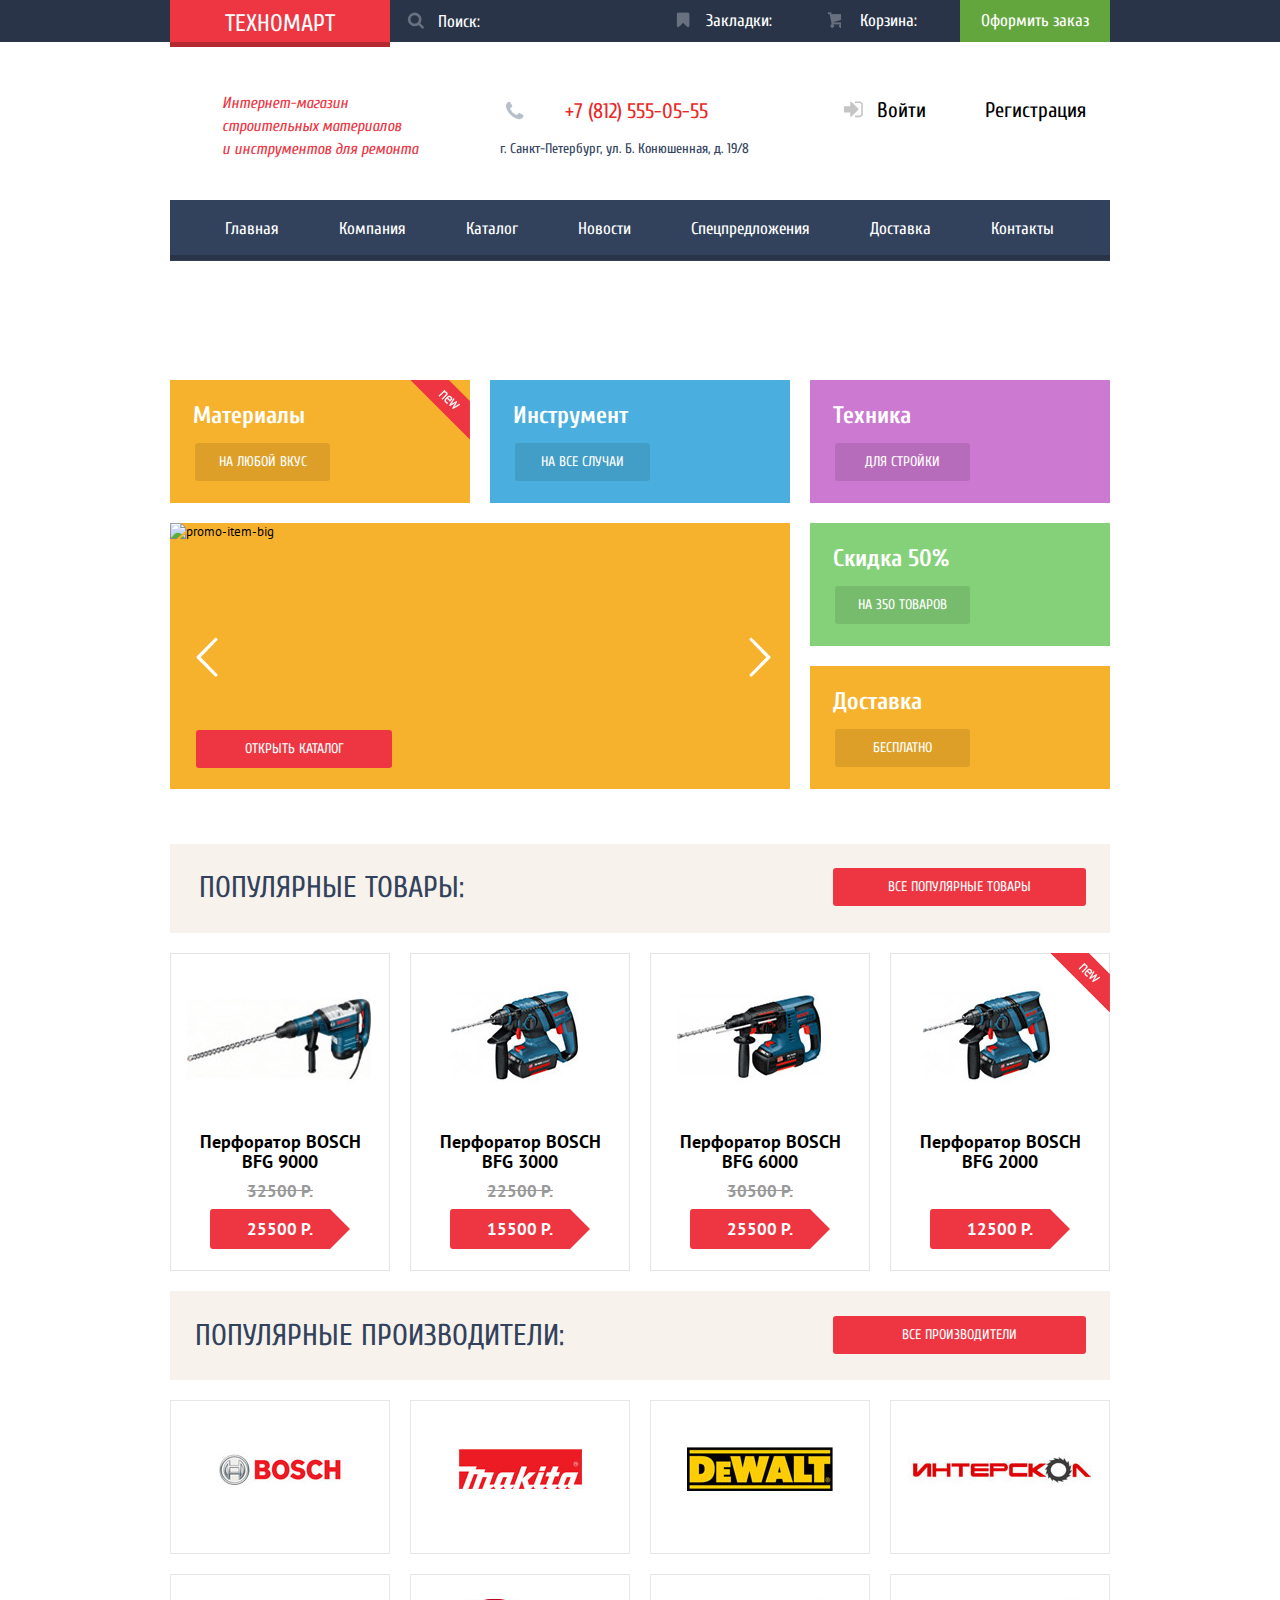
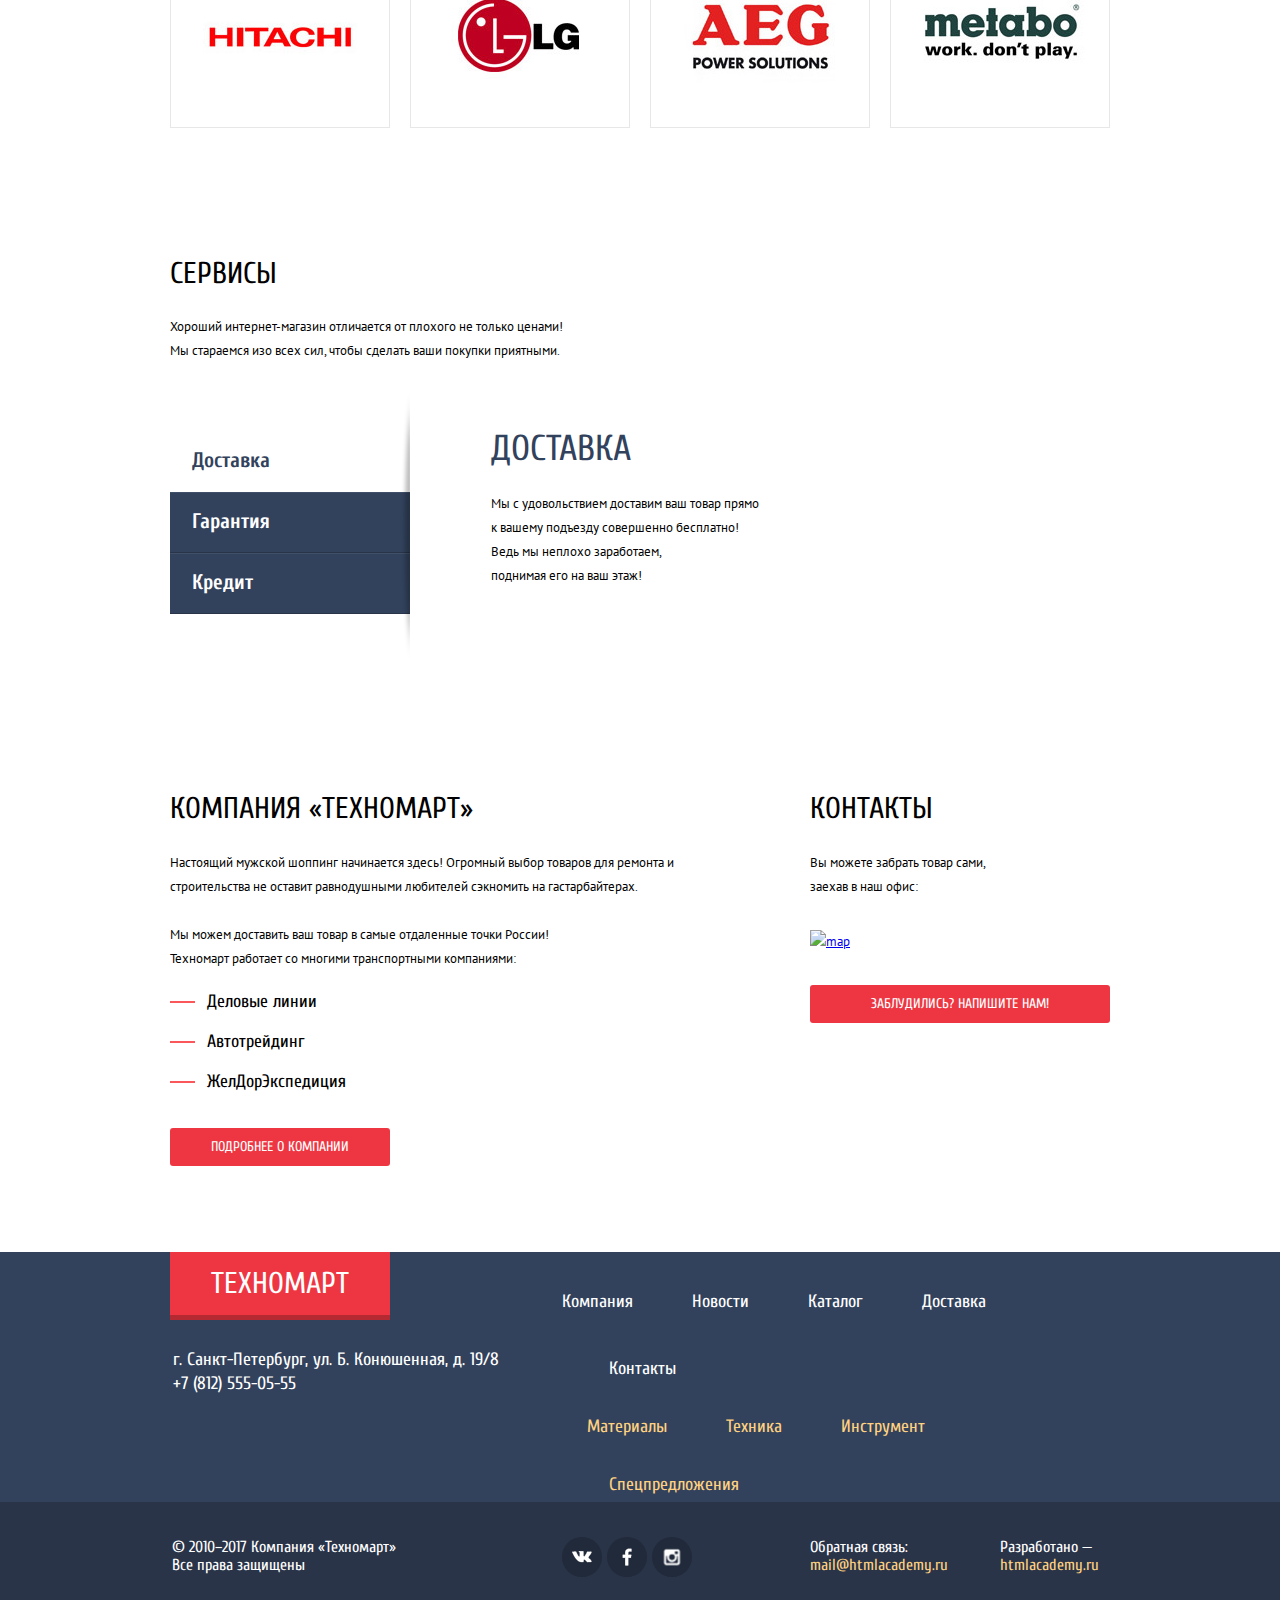
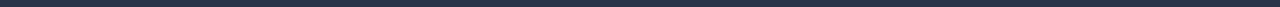
==== index.html @ d9f512b8 "Закончил верстку основного" ====
<!DOCTYPE html>
<html lang="ru">
	<head>
	  <meta charset="utf-8">
	  <title>Техномарт</title>
	  <link href="https://fonts.googleapis.com/css?family=Cuprum:400,400i,700|PT+Sans:400,400i,700&amp;subset=cyrillic" rel="stylesheet">
	  <link rel="stylesheet" href="css/normalize.css">
	  <link rel="stylesheet" href="css/style.css">
	</head>
	<body>
	<!--Начало шапки сайта-->
		<header class="main-header">
			<!--Верхний блок шапки-->
			<section class="main-header-top">
				<div class="container clearfix">
					<div class="header-logo left">
						<a>Техномарт</a>
					</div>
					<!--Поле поиска-->
					<section class="header-search left">
						<form class="search-form" action="https://echo.htmlacademy.ru" method="post">
							<button type="submit"></button>
							<input type="search" name="search" placeholder="Поиск:">
						</form>
					</section>
					<!--Пользовательский блок-->
					<section class="userblock right">
					<ul>
						<li><a href="#" class="user-bookmarks">Закладки:</a></li>
						<li><a href="#" class="user-basket">Корзина:</a></li>
						<li><a href="#" class="checkout">Оформить заказ</a></li>
					</ul>
					</section>
				</div>
			</section>
			<!--Центровочный блок средней и нижней секций шапки-->
			<div class="container">
				<!--Средний блок шапки-->
				<section class="main-header-middle clearfix">
					<!--Блок описания сайта-->
					<section class="site-description left">
						Интернет-магазин<br>
						строительных материалов<br>
						и инструментов для ремонта
					</section>
					<!--Блок контакты-->
					<section class="contacts left">
						<div class="contacts-tel">
							+7 (812) 555-05-55
						</div>
						<div class="contacts-adress">
						г. Санкт-Петербург, ул. Б. Конюшенная, д. 19/8</div>
					</section>
					<!--Блок авторизации и регистрации пользователя-->
					<section class="user-autorization right">
						<a href="#" class="login">Войти</a>
						<a href="#" class="registration">Регистрация</a>
					</section>
				</section>
				<!--Нижний блок шапки-->
				<section class="main-header-bottom">
					<!--Меню навигации сайта-->
					<nav class="main-menu">
						<ul>
							<li><a href="#">Главная</a></li>
							<li><a href="#">Компания</a></li>
							<li><a href="catalog.html">Каталог</a></li>
							<li><a href="#">Новости</a></li>
							<li><a href="#">Спецпредложения</a></li>
							<li><a href="#">Доставка</a></li>
							<li><a href="#">Контакты</a></li>					
						</ul>
					</nav>
				</section>
			</div>
		</header>
		<!--Конец шапки сайта-->
		<main>
			<div class="container">
				<!--Промоблок сайта-слайдер-->
				<article class="main-promoblock">
					<section class="promoblock-item">
						<div class="flag flag-new">новинка</div>
						<span>Материалы</span>
						<a href="#">На любой вкус</a>
					</section>
					<section class="promoblock-item">
						<span>Инструмент</span>
						<a href="#">На все случаи</a>
					</section>
					<section class="promoblock-item">
						<span>Техника</span>
						<a href="#">Для стройки</a>
					</section>
					<section class="slider">
						<!--Первая картинка слайдера-->
						<div class="promoblock-item promoblock-item-big">
							<img src="img/slider-img-1.jpg" width="620" height="266" alt="promo-item-big">
						</div>
						<!--Вторая картинка слайдера-->
						<!--<div class="promoblock-item promoblock-item-big">
							<img src="img/slider-img-2.jpg" with="620" height="266" alt="promo-item-big">
						</div>-->
					</section>
					<section class="promoblock-item">
						<span>Скидка 50%</span>
						<a href="#">На 350 товаров</a>
					</section>
					<section class="promoblock-item">
						<span>Доставка</span>
						<a href="#">Бесплатно</a>
					</section>
					<!--Блок упавления слайдера"-->
					<div class="promoblock-control">
						<a href="#" class="btn">Открыть каталог</a>
						<button type="button" class="galery-prev" name="prev" value="prev"><img src="img/slider-arrow-prev.png" alt="arrow"></button>
						<button type="button" class="galery-next" name="next" value="next"><img src="img/slider-arrow-next.png" alt="arrow"></button>
					</div>
				</article>
				<!--Блок "Популярные товары"-->
				<section class="products-pop clearfix">
					<section class="products-header clearfix">
						<h2 class="left">Популярные товары:</h2>
						<a href="#" class="btn right">Все популярные товары</a>
					</section>
					<article class="products-item">
						<section class="product-action">
							<a href="#" class="buy">Купить</a>
							<a href="#" class="to-bookmarks">В закладки</a>
						</section>
						<section class="products-item-img">
							<img src="img/perforator-BOSCH-BFG-9000.jpg" width="218" height="168" alt="popular-product">
						</section>
						<section class="products-item-title">
							<h3>Перфоратор BOSCH BFG 9000</h3>
						</section>
						<div class="old-price">32500 Р.</div>
						<div class="new-price">25500 Р.</div>
					</article>
					<article class="products-item">
						<section class="product-action">
							<a href="#" class="buy">Купить</a>
							<a href="#" class="to-bookmarks">В закладки</a>
						</section>
						<section class="products-item-img">
							<img src="img/perforator-BOSCH-BFG-3000.jpg" width="218" height="168" alt="popular-product">
						</section>
						<section class="products-item-title">
							<h3>Перфоратор BOSCH BFG 3000</h3>
						</section>
						<div class="old-price">22500 Р.</div>
						<div class="new-price">15500 Р.</div>	
					</article>	
					<article class="products-item">
						<section class="product-action">
							<a href="#" class="buy">Купить</a>
							<a href="#" class="to-bookmarks">В закладки</a>
						</section>
						<section class="products-item-img">
							<img src="img/perforator-BOSCH-BFG-6000.jpg" width="218" height="168" alt="popular-product">
						</section>
						<section class="products-item-title">
							<h3>Перфоратор BOSCH BFG 6000</h3>
						</section>
						<div class="old-price">30500 Р.</div>
						<div class="new-price">25500 Р.</div>
					</article>	
					<article class="products-item">
						<div class="flag flag-new">новинка</div>
						<section class="product-action">
							<a href="#" class="buy">Купить</a>
							<a href="#" class="to-bookmarks">В закладки</a>
						</section>
						<section class="products-item-img">
							<img src="img/perforator-BOSCH-BFG-2000.jpg" width="218" height="168" alt="popular-product">
						</section>
						<section class="products-item-title">
							<h3>Перфоратор BOSCH BFG 2000</h3>
						</section>
						<div class="old-price"></div>
						<div class="new-price">12500 Р.</div>
					</article>		
				</section>
				<!--Блок "Популярные производители"-->
				<article class="popular-brand">
					<div class="brand-header  clearfix">
						<h2 class="left">Популярные производители:</h2>
						<a href="#" class="btn right">Все производители</a>
					</div>
					<ul>
						<li><a href="#"><img src="img/bosch-brand.jpg" width="218" height="143" alt="popular-brand"></a></li>
						<li><a href="#"><img src="img/makita-brand.jpg" width="218" height="143" alt="popular-brand"></a></li>
						<li><a href="#"><img src="img/dewalt-brand.jpg" width="218" height="143" alt="popular-brand"></a></li>
						<li><a href="#"><img src="img/interscol-brand.jpg" width="218" height="143" alt="popular-brand"></a></li>
						<li><a href="#"><img src="img/hitachi-brand.jpg" width="218" height="143" alt="popular-brand"></a></li>
						<li><a href="#"><img src="img/lg-brand.jpg" width="218" height="143" alt="popular-brand"></a></li>
						<li><a href="#"><img src="img/aeg-brand.jpg" width="218" height="143" alt="popular-brand"></a></li>
						<li><a href="#"><img src="img/metabol-brand.jpg" width="218" height="143" alt="popular-brand"></a></li>
					</ul>
				</article>
				<!--Блок "Сервис"-->
				<article class="main-services">
					<section class="services-slogan">
						<h2>Сервисы</h2>
						<p>Хороший интернет-магазин отличается от плохого не только ценами!</br>
						Мы стараемся изо всех сил, чтобы cделать ваши покупки приятными.</p>
					</section>
					<!--Галерея Блока "Сервис"-->
					<section class="services-galery clearfix">
						<ul class="left">
							<li><a href="#" class="galery-switch action">Доставка</a></li>
							<li><a href="#" class="galery-switch">Гарантия</a></li>
							<li><a href="#" class="galery-switch">Кредит</a></li>
						</ul>
						<section class="galery-content left">
							<section class="delivery">
								<h3>Доставка</h3>
								<p>Мы с удовольствием доставим ваш товар прямо<br> 
								к вашему подъезду совершенно бесплатно!<br>
								Ведь мы неплохо заработаем,<br> 
								поднимая его на ваш этаж!</p>
							</section>
							<section class="guarantee left">
								<h3>Гарантия</h3>
								<p>Если купленный у нас товар поломается или заискрит,<br> 
								а также в случае пожара, спровоцированного его возгаранием,<br>вы всегда можете быть уверены в нашей гарантии. Мы обменяем<br> сгоревший товар на новый.<br>
								Дом уж восстановите как-нибудь сами.</p>
							</section>
							<section class="credit left">
								<h3>Кредит</h3>
								<p>Залезть в долговую яму стало проще!<br>
								Кредитные консультанты придут вам на помощь.</p>
								<a href="" class="btn">Отправить заявку</a>
							</section>
						</section>
					</section>
				</article>
				<!--Блок описания и местоположения компании-->
				<section class="description-geolocation clearfix">
					<section class="description-company left">
						<h2>Компания «Техномарт»</h2>
						<p>Настоящий мужской шоппинг начинается здесь! Огромный выбор товаров для ремонта и<br> строительства не оставит равнодушными любителей сэкномить на гастарбайтерах.</p>
						<p>Мы можем доставить ваш товар в самые отдаленные точки России!<br>
						Техномарт работает со многими транспортными компаниями:</p>
						<ul>
							<li>Деловые линии</li>
							<li>Автотрейдинг</li>
							<li>ЖелДорЭкспедиция</li>
						</ul>
						<a href="#" class="btn">Подробнее о компании</a>
					</section>
					<section class="geolocation-company right">
						<h2>Контакты</h2>
						<p>Вы можете забрать товар сами,<br>
						заехав в наш офис:</p>
						<p><a href="#" class="map"><img src="img/infomation-map.jpg" width="300" height="158" alt="map"></a></p>
						<a href="#" class="btn">Заблудились? Напишите нам!</a>
					</section>
					<!--Модальное окно: Карта-->
					<div class="modal-content-map">
      			<button class="modal-content-close" type="button" title="Закрыть">Закрыть</button>
      			<div id="yandex-map"></div>
    			</div>
					<!--Модальное окно: Напишите нам-->
					<article class="write-us clearfix">
						<div class="close"><a href="#" class="btn-close">Закрыть</a></div>
						<form action="https://echo.htmlacademy.ru" method="post">
							<label class="left">Ваше имя:<br>
								<input type="text" name="name" placeholder="Представьтесь, пожалуйста">
							</label>
							<label class="right">Ваш e-mail:<br>
								<input type="email" name="email" placeholder="Для отправки ответа">
							</label><br>
							<label>Текст письма:<br>
								<textarea name="letter" placeholder="В свободной форме"></textarea><br>
							</label>
							<button type="submit" class="btn">Отправить</button>
						</form>
					</article>
				</section>
			</div>
		</main>
		<!--Конец основного блока-->
		<!--Подвал сайта-->
		<footer class="main-footer">
			<!--Верхняя секция подвала-->
			<section class="footer-top">
				<div class="container clearfix">
					<div class="footer-logo left">
						<a href="index.html">Техномарт</a>
					</div>
					<!--Меню навигации-->
					<nav class="footer-menu-top right">
						<ul>
							<li><a href="#">Компания</a></li>
							<li><a href="#">Новости</a></li>
							<li><a href="#">Каталог</a></li>
							<li><a href="#">Доставка</a></li>
							<li><a href="#">Контакты</a></li>
						</ul>
					</nav>
					<!--Контакты-->
					<section class="footer-contacts left">
						<p>г. Санкт-Петербург, ул. Б. Конюшенная, д. 19/8<br>
						+7 (812) 555-05-55
						</p>
					</section>
					<!--Меню нижнее-->
					<nav class="footer-menu-bottom right">
						<ul>
							<li><a href="#">Материалы</a></li>
							<li><a href="#">Техника</a></li>
							<li><a href="#">Инструмент</a></li>
							<li><a href="#">Спецпредложения</a></li>
						</ul>
					</nav>
				</div>	
			</section>
			<!--Нижняя секция подвала-->
			<section class="footer-bottom">
				<div class="container clearfix">
					<!--Копирайт компании-->
					<section class="copyright left">
						<p>© 2010–2017 Компания «Техномарт»<br>
						Все права защищены</p>
					</section>
					<!--Блок иконок соцсетей-->
					<section class="footer-social left">
						<ul>
							<li><a class="social-btn social-btn-vk" href="#">Вконтакте</a></li>
							<li><a class="social-btn social-btn-fb" href="#">Фэйсбук</a></li>
							<li><a class="social-btn social-btn-inst" href="#">Инстаграм</a></li>
						</ul>
					</section>
					<!--Копирайт компании разработчика сайта-->
					<section class="copyright-developer right">
						<p>Разработано &mdash;<br>
						<a href="https://htmlacademy.ru">htmlacademy.ru</a></p>
					</section>
					<!--Обратная связь-->
					<section class="feedback right">
						<p>Обратная связь:<br>
						<a href="mailto:mail@htmlacademy.ru">mail@htmlacademy.ru</a></p>
					</section>
				</div>	
			</section>	
		</footer>
	</body>
</html>
---- css/style.css ----
body {
  min-width: 960px;

   font: 13px/18px "PT Sans", "Arial", sans-serif;

  color: #000;

  background: #fff url("../img/body-bg.png");
}

body h2 {
  margin-left: 30px;

  font: 30px/30px "Cuprum", "Arial", sans-serif;
  text-transform: uppercase;

  color: #32425c;
}

* {
  -webkit-box-sizing: border-box;
     -moz-box-sizing: border-box;
       -o-box-sizing: border-box;
         -box-sizing: border-box;
}

/*===================================================
              Спрайты-иконки
=====================================================*/

.sprite {
    background-image: url(../img/sprite.png);
    background-repeat: no-repeat;
    display: block;
}

.sprite-icon-basket {
    width: 17px;
    height: 16px;
    background-position: -10px -10px;
}

.sprite-icon-bookmark {
    width: 14px;
    height: 16px;
    background-position: -10px -46px;
}

.sprite-icon-fb {
    width: 10px;
    height: 18px;
    background-position: -10px -82px;
}

.sprite-icon-home {
    width: 15px;
    height: 12px;
    background-position: -10px -120px;
}

.sprite-icon-inst {
    width: 17px;
    height: 17px;
    background-position: -10px -152px;
}

.sprite-icon-login {
    width: 20px;
    height: 17px;
    background-position: -10px -189px;
}

.sprite-icon-login-blue {
    width: 20px;
    height: 17px;
    background-position: -10px -226px;
}

.sprite-icon-logout {
    width: 21px;
    height: 17px;
    background-position: -10px -263px;
}

.sprite-icon-logout-blue {
    width: 21px;
    height: 17px;
    background-position: -10px -300px;
}

.sprite-icon-search {
    width: 17px;
    height: 17px;
    background-position: -10px -337px;
}

.sprite-icon-search-red {
    width: 17px;
    height: 17px;
    background-position: -10px -374px;
}

.sprite-icon-tel {
    width: 19px;
    height: 19px;
    background-position: -10px -411px;
}

.sprite-icon-user {
    width: 20px;
    height: 18px;
    background-position: -10px -450px;
}

.sprite-icon-user-blue {
    width: 20px;
    height: 18px;
    background-position: -10px -488px;
}

.sprite-icon-vk {
    width: 20px;
    height: 12px;
    background-position: -10px -526px;
}

/*===================================================
      Стили флоато, распорки, контейнера и кнопки
=====================================================*/

.left {
	float: left;
}

.right {
	float: right;
}

.clearfix::after {
  content: "";

  display: table;
  clear: both;
}

.container {
  width: 940px;
  margin: 0 auto;
}

.btn {
  display: inline-block;

  height: 38px;

  padding: 10px;

  font: 14px/18px "Cuprum", Arial, sans-serif;
  text-decoration: none;
  text-align: center;
  text-transform: uppercase;

  background-color: #ee3643;

  color: #fff;

  border-radius: 3px;
}

 a.btn:hover {
  background-color: #ca2c37;
}

 a.btn:active {
  background-color: #ba2732;
}

/*===================================================
              Стили шапки сайта
=====================================================*/

.main-header {
	margin-bottom: 80px;
}
                /*Верхняя блок шапки*/
.main-header-top {
	min-height: 42px;

	color: #fff;

	background: #293449 url("../img/header-top-bg.png");
}

.header-logo {
  color: #fff;

  background-color: #ee3643;
}

.header-logo a {
  display: block;
  width: 220px;
  height: 42px;

  padding: 12px 0;

  font: 24px/24px "Cuprum", "Arial", sans-serif;
  text-align: center;
  text-transform: uppercase;
  text-decoration: none;
  box-shadow: 0 5px 0 0 #b52933;
  
  color: #fff;  
}

.header-logo a:hover {
  background-color: #ca2c37;
  box-shadow: 0 5px 0 0 #9a212a;
}

.header-logo a:active {
  background-color: #ba2732;
  box-shadow: 0 5px 0 0 #8e1e26;
}
                  /*Поле поиска*/
.header-search {
  position: relative;

  width: 270px;
  height: 42px;

  color: #fff;
  
  outline:none;
  background-color: #293449;
}

.header-search input {
  display: inline-block;
  width: 270px;
  height: 42px;
  margin: 0;
  padding-left: 48px;
  border: none;

  font: 17px/18px "Cuprum", "Arial", sans-serif;
  color: #fff;
  
  background-color: transparent;
}

.header-search input[type="search"]::-webkit-input-placeholder {
    color: #fff;
} 

.header-search input[type="search"]::-moz-placeholder {
    color: #fff;
}

.header-search button {
  position: absolute;
  
  width: 49px;
  height: 42px;

  margin: 0;
  padding: 0;
  border: none;

  font-size: 0;
  vertical-align: top;
  line-height: 0;

  background-color: transparent;
}

.header-search button::after {
  content:"";

  position: absolute;
  top:12px;
  left: 17px;

  width: 17px;
  height: 17px;

  background-image: url(../img/sprite.png);
  background-repeat: no-repeat;
  background-position: -10px -337px;
  opacity: 0.3;
}

.header-search:hover {
  background-color: #212a3a;
}


.header-search:hover button::after {
  background-color: transparent;

  opacity: 1;

}

.header-search input[type="search"]:focus::-webkit-input-placeholder {
    color: transparent;
} 

.header-search input[type="search"]:focus-moz-placeholder {
    color: transparent;
}

.header-search input:focus {
  color: #000;
  background: #fff;
}

.header-search input:focus ~ button::after {
  background-position: -10px -374px;
}
                /*Пользовательский блок*/
.userblock {
  min-height: 42px;
  width: 450px;
}

.userblock ul {
  margin: 0;
  padding: 0;

  font-size: 0;
}

.userblock li {
  display: inline-block;

  width: 150px;
    
  vertical-align: top;
}

.userblock a {
  position: relative;

  display: block;
  
  padding: 12px 0;
  padding-left: 17px;
  padding-right: 10px;

  text-align: center;
  text-decoration: none;
  font: 17px/18px "Cuprum", "Arial", sans-serif;
  color: #fff;
}

.userblock li:first-child a::before {
  content:"";

  position: absolute;
  top: 12px;
  left: 16px;

  width: 17px;
  height: 16px;

  background-image: url(../img/sprite.png);
  background-repeat: no-repeat;
  background-position: -10px -46px;
  opacity: 0.3;
}

.userblock li:first-child:hover a {
  background-color: #212a3a;
}

.userblock li:first-child:hover a::before {
  opacity: 1;
}

.userblock li:first-child:active a {
  background-color: #161d29;

  color: #8b8e94;
}

.userblock li:first-child:active a::before {
  opacity: 0.5;
}

.userblock li:first-child+li a::before {
  content:"";

  position: absolute;
  top: 12px;
  left: 17px;

  width: 14px;
  height: 16px;

  background-image: url(../img/sprite.png);
  background-repeat: no-repeat;
  background-position: -10px -10px;
  opacity: 0.3;
}

.userblock li:first-child+li:hover a {
  background-color: #212a3a;
}

.userblock li:first-child+li:hover a::before {
 opacity: 1;
}

.userblock li:first-child+li:active a {
  background-color: #161d29;

  color: #8b8e94;
}

.userblock li:first-child+li:active a::before {
  opacity: 0.5;
}

.userblock li:last-child a {
  padding-left: 20px;
  padding-right: 20px;

  background-color: #63a63e;
}

.userblock li:last-child a:hover {
  color: #fff;

  background-color: #5fbb2d;
}

.userblock li:last-child a:active {
  color: #b7c9af;

  background-color: #518534;
}
/*===================================================
              Стили средней части шапки сайта
=====================================================*/

.main-header-middle {
  min-height: 158px;

  background: #fff url(../img/header-middle-bg.png);

  color: #000;
}
                /*Блок описания сайта*/
.site-description {
  width: 300px;

  padding-top: 50px;
  padding-left: 52px;
  margin-right: 20px;

  font: italic 16px/23px "Cuprum", "Arial", sans-serif;

  color: #ee3643;
}
                  /*Блок контакты*/
.contacts {
  width: 300px;

  font: 14px/24px "Cuprum", "Arial", sans-serif;

  color: #32425c;

  margin-right: 20px;
}

.contacts-tel {
  position: relative;

  padding-top: 59px;
  padding-left: 75px;

  font: 21px/21px "Cuprum", "Arial", sans-serif;

  color: #e9292a;
}

.contacts-tel::before {
  content:"";

  position: absolute;
  top: 59px;
  left: 15px;

  width: 19px;
  height: 19px;
  

  background-image: url(../img/sprite.png);
  background-repeat: no-repeat;
  background-position: -10px -411px;
  
}

.contacts-adress {
  padding-left: 10px;
  padding-top: 15px;
}
        /*Блок регистрации и авторизации пользователя*/
.user-autorization {
  width: 300px;
  min-height: 119px;

  font-size: 0;
}

.user-autorization a {
  position: relative;

  display: inline-block;

  width: 150px;
  height: 41px;

  padding-left: 15px;
  padding: 10px;
  margin-top: 48px;

  font: 21px/21px "Cuprum", "Arial", sans-serif;
  text-decoration: none;

  color: #000;
}

.user-autorization a:hover {
  color: #ee3643;
}

.user-autorization a:active {
  color: #000;
  opacity: 0.3;
}

.user-autorization a:last-child {
  padding-left: 25px;
  padding-right: 20px;
  
}

.user-autorization a:first-child {
  padding-left: 67px;
}

.user-autorization a:first-child::before {
  content:"";

  position: absolute;
  top: 11px;
  left: 33px;

  width: 20px;
  height: 17px;

  background-image: url(../img/sprite.png);
  background-repeat: no-repeat;
  background-position: -10px -189px;
}

.user-autorization a:first-child:hover::before {
  background-position: -10px -226px;
}
/*Пользовательский блок и вход в личный кабинет*/
.user-login {
  width: 300px;
  
  padding-top: 48px;

  font-size: 0;

  background-color: #fff;

  color: #000;
}

.user-login a {
  font: 16px/18px "Cuprum", "Arial", sans-serif;
  vertical-align: top;

  color: #32425c;
}
                /*Стилизация Равшана*/
.user-login a.name {
  position: relative;

  display: inline-block;
  width: 240px;
  height: 41px;
  
  padding:10px;
  padding-left: 48px;
  padding-right: 0;
  
  font: 21px/21px "Cuprum", "Arial", sans-serif;
  text-decoration: none;

  color: #000;
}

.user-login a.name:active {
  color: rgba(0, 0, 0, 0.3);
}

.user-login a.name::before {
  content: "";

  position: absolute;
  top: 10px;
  left: 15px;

  width: 20px;
  height: 18px;

  background-image: url(../img/sprite.png);
  background-repeat: no-repeat;
  background-position: -10px -450px;
}

.user-login a.name:hover::before {
  background-position: -10px -488px;
}

.user-login a.name:active::before {
  background-position: -10px -450px;
}

            /*Стилизация кнопки logout*/
.user-login a.exit {
  position: relative;

  display: inline-block;
  width: 60px;
  height: 41px;

  padding: 10px;
  
  font-size: 0;
  text-indent: -1000px;
}

.user-login a.exit::before {
  content: "";

  position: absolute;
  top: 11px;
  left: 30px;

  width: 21px;
  height: 17px;

  background-image: url(../img/sprite.png);
  background-repeat: no-repeat;
  background-position: -10px -263px;
}

.user-login a.exit:hover::before {
  background-position: -10px -300px;
}

.user-login a.exit:active::before {
  background-position: -10px -263px;
}

.personal-area-login {
   padding-top: 10px;
}

                /*Кнопка Мои заказы*/
.personal-area-login a.my-order {
  display: inline-block;

  margin-left: 20px;
  
  vertical-align: bottom;

  color: #32425c;
}

.personal-area-login a.my-order:hover {
  color: #ee3643;
}

.personal-area-login a.my-order:active {
  color: rgba(50, 66, 92, 0.3);
}
                /*Кнопка Личный кабинет*/
.personal-area-login a.personal-area {
  position: relative;

  display: inline-block;

  margin-left: 30px;

  vertical-align: bottom;

  color: #32425c;
}
    /*Декоративный элемент: кружок в шапке*/
.personal-area-login a.personal-area::before {
  content: "";

  position: absolute;
  top: 7px;
  left: -16px;

  width: 4px;
  height: 4px;

  border-radius: 50%;

  background-color: #32425c;
}

.personal-area-login a.personal-area:hover {
  color: #ee3643;
}

.personal-area-login a.personal-area:active {
  color: rgba(50, 66, 92, 0.3);
}

/*===================================================
              Стили меню шапки сайта
=====================================================*/

.main-header-bottom {
  min-height: 60px;

  background: #32425c url(../img/header-bottom-bg.png);
  
  color: #fff;    
}

.main-header-bottom ul {
  margin: 0;
  padding: 0;

  font-size: 0;
}

.main-menu ul {
  padding: 0 25px;
}

.main-header-bottom li {
  display: inline-block;

  list-style:none;
}

.main-header-bottom a {
  display: block;

  padding: 20px 30px;
  padding-bottom: 24px;

  font: 17px/17px "Cuprum", "Arial", sans-serif;
  text-decoration: none;

  color: #fff;
}

.main-header-bottom a:hover {
  background-color: #293449;

  color: #fff;
}

.main-header-bottom a:active {
  background-color: #1d2739;

  color: #93969c;
}

/*===================================================
              Промоблок сайта - слайдер
=====================================================*/
                  
.main-promoblock {
  position: relative;

  border-top: 1px solid #fff;
  padding-top: 38px;
  margin-bottom: 55px;
}

.main-promoblock::after {
  content: "";

  display: table;
  clear: both;
}

.promoblock-item {
  position: relative;

  float: left;

  width: 300px;
  height: 123px;

  margin-right: 20px;
  margin-bottom: 20px;
}

.promoblock-item:nth-child(1) {
  background: #f6b22d url(../img/promo-pail.png);
  background-repeat: no-repeat;
  background-position: 213px 31px;
}
                  /*Флажок "Новый"*/
.promoblock-item .flag {
  position: absolute;
  top: 0px;
  right: 0px;

  width: 60px;
  height: 60px;

  text-indent: -1000px;

  overflow: hidden;
   z-index: 20;
}
.promoblock-item .flag-new {
  background:url("../img/promo-flag-new.png") no-repeat 0 0;
}
            /*Стили картинок слайдера*/
.promoblock-item:nth-child(2) {
  background: #4aafde url(../img/promo-screwdriver.png);
  background-repeat: no-repeat;
  background-position: 196px 33px;
}

.promoblock-item:nth-child(3) {
  margin-right: 0;

  background: #cc79d1 url(../img/promo-tractor.png);
  background-repeat: no-repeat;
  background-position: 190px 30px;
}

.promoblock-item:nth-child(5) {
  margin-right: 0;

  background: #85d179 url(../img/promo-chip-basket.png);
  background-repeat: no-repeat;
  background-position: 196px 26px;
}

.promoblock-item:nth-child(6) {
  margin-right: 0;
  margin-bottom: 0;

  background: #f6b22d url(../img/promo-car.png);
  background-repeat: no-repeat;
  background-position: 190px 31px;
}

.promoblock-item-big {
  width: 620px;
  height: 266px;

  margin-bottom: 0;
}

.promoblock-item span {
  position: absolute;
  top: 21px;
  left: 23px;

  font: bold 24px/30px "Cuprum", Arial, sans-serif;

  color: #fff;
}
          /*Стили кнопок на картинках слайдера*/
.promoblock-item a {
  position: absolute;
  top: 63px;
  left: 25px;

  width: 135px;
  height: 38px;

  padding: 10px 0;

  font: 14px/18px "Cuprum", Arial, sans-serif;
  text-decoration: none;
  text-align: center;
  text-transform: uppercase;

  background-color: rgba(0, 0, 0, 0.1);
  
  color: #fff;

  border-radius: 3px;
}

.promoblock-item a:hover {
  background-color: rgba(0, 0, 0, 0.2);
}

.promoblock-item a:active {
  background-color: rgba(0, 0, 0, 0.3);
}
        /*Стили для кнопок переключения слайдера */
.promoblock-control a {
  position: absolute;
  top: 388px;
  left: 26px;

  width: 196px;
  
  text-decoration: none;
  text-align: center;
  text-transform: uppercase;
}

.promoblock-control button {
  border: none;

  background: none;
}

.promoblock-control button.galery-prev {
  position: absolute;
  top: 294px;
  left: 20px;
}

.promoblock-control button.galery-next {
  position: absolute;
  top: 294px;
  left: 573px;
}

/*===================================================
              Блок - Популярные товары
=====================================================*/

.products-pop {
  min-height: 427px;

  background-color: #fff;

  color: #000;   
}

.products-header {
  height: 89px;

  margin-bottom: 20px;

  background: #f7f3ec;
}

.products-header h2 {
  width: 400px;

  padding: 0;
  margin: 0;
  margin-left: 29px;
  margin-top: 29px; 
  
  font: 30px/30px "Cuprum", "Arial", sans-serif;
  text-transform: uppercase;

  color: #32425c;
}

.products-header a {
  display: block;

  width: 253px;

  margin-right: 24px;
  margin-top: 24px;
}

/*===================================================
              Блок - Карточка товара
=====================================================*/

.products-item {
  position: relative;

  float: left;

  width: 220px;
  height: 318px;

  margin-right: 20px;
  margin-bottom: 20px;
  border: 1px solid #e5e5e5;

  font: bold 18px/20px "PT Sans", "Arial", sans-serif;
  text-align: center;
}
                      /*Флажок"Новый"*/
.products-item .flag {
  position: absolute;
  top: -1px;
  right: -1px;

  width: 60px;
  height: 60px;

  text-indent: -1000px;

  overflow: hidden;
   z-index: 20;
}
.products-item .flag-new {
  background: url("../img/promo-flag-new.png") no-repeat 0 0;
}

.products-pop .products-item:last-child {
  margin-right: 0;
}

.products-item:hover {
  display: block;
  box-shadow: 0 10px 25px rgba(41, 52, 73, 0.5);
}

.products-item .product-action {
  position: absolute;
  top: 0;
  left: 0;

  width: 218px;
  height: 168px;

  padding: 40px 0;
  background-color: #fff;
  z-index: 10;
}
          /*Кнопки "Купить и "В закладки"*/
.products-item .product-action .buy,
.products-item .product-action .to-bookmarks {
  position: relative;
  display: block;
  width: 129px;

  margin: 0 auto;
  margin-bottom: 7px;
  padding: 7px 0;

  border:3px solid #63a63e;
  border-bottom-color: #367315;

  background-color: #63a63e;

  color: #fff;
  font: normal 14px/18px "Cuprum","Arial", sans-serif;
  text-decoration: none;
  text-transform: uppercase; 

  border-radius: 3px;
}

.product-action .buy:hover  {
  background-color: #5fbb2d;

  border-color: #5fbb2d;
  border-bottom-color: #367315;
}

.product-action .buy:active  {
  background-color: #518534;

  border-color: #518534;
}

.products-item .product-action .buy::before {
  content:"";

  position: absolute;
  top: 6px;
  left: 8px;

  width: 17px;
  height: 16px;

  background-image: url(../img/sprite.png);
  background-repeat: no-repeat;
  background-position: -10px -10px;

  opacity: 0.3;
}

.products-item .product-action .buy:hover::before {
  opacity: 1;
}

.products-item .product-action .to-bookmarks {
  color: #32425c;

  background: #fff;

  border-bottom-color: #63a63e;
}

.product-action .to-bookmarks:hover {
  border-color: #32425c;
}

.product-action .to-bookmarks:active {
  opacity: 0.3;
}

.products-item .product-action {
    display: none;
}
.products-item:hover .product-action {
    display: block;
}

.products-item-img {
    width: 218px;
    height: 168px;
}

.products-item-img img {
    max-width: 100%;
}

.products-item-title {
    min-height: 40px;
    padding: 0 25px;
    
    margin-top: 10px;
    margin-bottom: 8px;    
}

.products-item-title h3 {
  margin: 0;
  padding: 0;
  
  font: bold 18px/20px "PT Sans", "Arial", sans-serif;
}
      /*Стили старой и новой цены на карточке товара*/
.products-item .old-price {
    min-height: 20px;

    margin-top: 9px;
    margin-bottom: 10px;

    font: bold 17px/20px "PT Sans", "Arial", sans-serif;

    color: #999;

    text-decoration: line-through;
}

.products-item .new-price {
  position:relative;

  width: 140px;

  margin: 0 auto;
  margin-top: -2px;
  padding: 10px 30px;

  font: bold 17px/20px "PT Sans", "Arial", sans-serif;

  color: #fff;

  background: #ee3643;
  border-radius: 3px;
}

.products-item .new-price:after {
    content: "";

    position: absolute;
    top: 0;
    right: -20px;

    width: 0;
    height: 0;

    border: 20px solid #fff;
    border-left-color: #ee3643;
}

/*===================================================
              Блок - Популярные производители
=====================================================*/

.popular-brand {
  margin-bottom: 111px;
}

.brand-header {
  height: 89px;

  margin-bottom: 20px;

  background: #f7f3ec;
}

.brand-header h2 {
  width: 400px;

  padding: 0;
  margin: 0;
  margin-left: 25px;
  margin-top: 30px; 
  
  font: 30px/30px "Cuprum", "Arial", sans-serif;
  text-transform: uppercase;

  color: #32425c;
}

.brand-header a {
  display: block;

  width: 253px;

  margin-right: 24px;
  margin-top: 25px;
}

.popular-brand ul {
  padding: 0;
  margin: 0;

  font-size: 0;
  list-style: none;
}

.popular-brand li {
  display: inline-block;

  padding: 0;
  margin: 0;
  margin-right: 20px;
  margin-bottom: 20px;

  border: 1px solid #e7e7e7;

  font-size: 0;
  vertical-align: top;
}

.popular-brand li:nth-child(4n) {
  margin-right: 0;
} 


.popular-brand li:hover {
  box-shadow: 0 10px 25px rgba(41, 52, 73, 0.5);  
}

.popular-brand li:active {
  box-shadow: 0 4px 10px rgba(41, 52, 73, 0.5);
  
}

.popular-brand li:active img {
  opacity: 0.3;  
}

/*===================================================
              Блок - Сервисы
=====================================================*/

.main-services {
  margin-bottom: 155px;

  font: 13px/24px "PT Sans", "Arial", sans-serif;

  background-color: #fff;

  color: #000;
}

.services-slogan {
  margin-bottom: 68px;
}

.services-slogan h2 {

  padding: 0;
  margin: 26px 0;

  font: 30px/30px "Cuprum", "Arial", sans-serif;
  text-transform: uppercase;
  color: #000;
}

/*===================================================
              Блок Сервисы-Галерея
=====================================================*/

.services-galery ul {
  position: relative;

  padding: 0;
  margin: 0;
  margin-right: 81px;
  
  list-style:none;

  background-color: #32425c;

  color: #fff;
}

.services-galery ul::after {
  content:"";

  position: absolute;

  top: -45px;
  left: 230px;


  width:  10px;
  height: 272px;

  background: url("../img/service-slider-septum.png");
  background-repeat: no-repeat;
  opacity: 0.25;  
}

.services-galery a {
  display: block;

  width: 240px;
  height: 61px;

  padding: 13px 0;
  padding-left: 22px;
  
  border-top: 1px solid #405069;
  border-bottom: 1px solid #293449;

  font: bold 21px/30px "Cuprum", "Arial", sans-serif;
  text-decoration: none;

  color: #fff;
}

.services-galery a.action {
  background-color: #fff;

  color: #32425c;
  border-top-color: #fff;
  border-bottom-color: #fff;
}

.services-galery a:hover {
  background-color: #293449;
}

.services-galery a.action:hover {
  background-color: #fff;
}

.galery-content {
  position: relative;  
}

.galery-content h3 {
  margin-top: 0;
  margin-bottom: 25px;

  font: 36px/36px "Cuprum", "Arial", sans-serif;
  text-transform: uppercase;

  color: #32425c;
}

.credit,
.guarantee {
  display: none;
}
      /*Стили сервисов:; Доставка, Гарантия, Кредит*/
.galery-content .delivery::after {
  content:"";

  position: absolute;
  top: 25px;
  left: 150px;

  width: 468px;
  height: 261px;

  background: url("../img/service-delivery.png");
  background-repeat: no-repeat;
}

.galery-content .guarantee::after {
  content:"";

  position: absolute;
  top: 2px;
  left: 238px;

  width: 389px;
  height: 283px;

  background: url("../img/service-guarantee.png");
  background-repeat: no-repeat;
}

.galery-content .credit::after {
  content:"";

  position: absolute;
  top: 0px;
  left: 180px;

  width: 465px;
  height: 285px;

  background: url("../img/service-credit.png");
  background-repeat: no-repeat;
}

.galery-content .credit a.btn {
  display: inline-block;

  width: 194px;
  
  height: 38px;

  padding: 10px;
  margin-top: 12px;

  border: none;

  font: 14px/18px "Cuprum", Arial, sans-serif;
  text-decoration: none;
  text-align: center;
  text-transform: uppercase;

  background-color: #ee3643;

  color: #fff;

  border-radius: 3px;
}

 .galery-content .credit a.btn:hover {
  background-color: #ca2c37;
}

 .galery-content .credit a.btn:active {
  background-color: #ba2732;
}  

/*===================================================
       Блок описания и местоположения компании
=====================================================*/

.description-geolocation {
  padding-bottom: 30px;

  background-color: #fff;

  color: #000;
}

.description-geolocation h2 {
  margin-bottom: 27px;
  margin-left: 0;

  font: 30px/30px "Cuprum", "Arial", sans-serif;
  text-transform: uppercase;

  color: #000;
}

.description-geolocation p {
  padding: 0;
  margin: 0;

  font: 13px/24px "PT Sans", "Arial", sans-serif;

  margin-bottom: 24px;
}

.description-company ul {
  margin: 0;
  margin: -3px;
  margin-bottom: 36px;
  padding: 0;

  list-style: none;
}

.description-company li {
   position: relative;
   display: block;

  padding-left: 40px;
  margin-bottom: 20px;

  font: 18px/20px "Cuprum", "Arial", sans-serif;
}

.description-company li::before {
  content:"";

  position: absolute;

  top: 9px;
  left: 3px;

  width: 25px;
  height: 2px;

  background-color: #fb565a;
  background-repeat: no-repeat;
}

.description-company .btn {
  width: 220px;
}

.geolocation-company p {
  margin-bottom: 31px;
}

.geolocation-company .btn {
  width: 300px;
}

/*===================================================
                  Модальное окно: Карта
=====================================================*/
.modal-content-map {
  display: none;

  position: fixed;
  top: 50%;
  left: 50%;

  width: 940px;
  height: 446px;

  margin-left: -470px;
  margin-top: -223px;

  background: #e9e5dc url("../img/infomation-map-popap.jpg");

  box-shadow: 0 0 16px  rgba(0, 0, 0, 0.5);

  border-radius: 5px;

  z-index: 99;
}

.modal-content-close {
  position: absolute;
  top: 9px;
  right: 9px;

  width: 22px;
  height: 22px;

  font-size: 0;

  background-color: transparent;
  border: 0;
  cursor: pointer;
}

.modal-content-close::before,
.modal-content-close::after {
  content: "";
  position: absolute;
  top: 10px;
  left: 2px;

  width: 19px;
  height: 3px;
  background-color: #ee3643;
  border-radius: 1px;
}

.modal-content-close::before {
  transform: rotate(45deg);
}

.modal-content-close::after {
  transform: rotate(-45deg);

  z-index: 100;
}


/*===================================================
                  Модальное окно: Напишите Нам
=====================================================*/

.write-us input::-webkit-input-placeholder {
    color: #ccc;
   } 

.write-us input::-moz-placeholder {
    color: #ccc;
   }

.write-us:focus::-webkit-input-placeholder {
  color: transparent;
}
 
.write-us:focus::-moz-placeholder {
  color: transparent;
}
 
.write-us:focus:-moz-placeholder {
  color: transparent;
}
 
.write-us:focus:-ms-input-placeholder {
  color: transparent;
}


.write-us {
  display: none;

  position: fixed;

  top: 25%;
  left: 25%;

  margin-top: -310px;
  margin-left: -210px;

  width: 620px;
  height: 430px;

  margin: 0 auto;
  padding-top: 45px;
  padding-left: 80px;
  padding-right: 80px;
  border-top: 7px solid #ee3643;

  font: 18px/18px "Cuprum", "Arial", sans-serif;

  background-color: #fff;

  color: #000;

  box-shadow: 0 20px 40px rgba(0, 1, 1, 0.75);

  z-index: 99;
}

.write-us .close {
  position: relative;
}

.write-us a.btn-close {
  position: absolute;
  top: -37px;
  right: -70px;

  width: 21px;
  height: 21px;

  text-indent: -1000px;

  overflow: hidden;
}


.write-us a.btn-close:active {
  opacity: 0.5;
}

.write-us a.btn-close::after {
  content: "";

  position: absolute;
  top: 9px;
  right: -2px;
  
  width: 26px;
  height: 4px;

  background-color: #ee3643;
  transform: rotate(45deg);
}

.write-us a.btn-close::before {
  content: "";

  position: absolute;
  top: 9px;
  right: -2px;
  
  width: 26px;
  height: 4px;

  background-color: #ee3643;
  transform: rotate(-45deg);
}

.write-us input {
  width: 220px;
  height: 38px;

  padding-left: 13px ;
  margin-top: 11px;
  margin-bottom: 20px;

  border: 2px solid #999;
  border-radius: 3px;

  font: 13px/18px "PT Sans", "Arial", sans-serif;

  color: #999;
}

.write-us textarea {
  width: 100%;
  min-height: 114px;

  padding-left: 13px;
  padding-top: 7px;
  margin-top: 10px;

  border: 2px solid #999;
  border-radius: 3px;

  font: 13px/18px "PT Sans", "Arial", sans-serif;

  color: #999;
}

.write-us button {
  width: 100%;

  margin-top: 69px;

  border:none;
  border-radius: 3px;

}

.write-us button:hover {
  background-color: #ca2c37;
}

 .write-us button:active {
  background-color: #ba2732;
}

/*===================================================
      Модальное окно: Товар добавлен в корзину
=====================================================*/
.items-in-cart {
  display: none;
  position: fixed;
  top: 50%;
  left: 50%;

  margin-top: -140px;
  margin-left: -310px;

  width: 620px;
  height: 280px;

  padding-top: 35px;

  border-top: 7px solid #ee3643;

  font: 30px/30px "Cuprum", "Arial", sans-serif;

  background: #fff;

  box-shadow: 0 20px 40px rgba(41, 52, 73, 0.75);
  z-index: 99;
}


.items-in-cart .wrap {
  position: relative;

  width: 460px;
  
  margin: 0 auto;
}

.items-in-cart .wrap::before {
  content: "";

  position: absolute;

  top: -20px;
  left: 0;

  width: 66px;
  height: 66px;

  background: url("../img/product-in-cart.png");
  z-index: 100;
}

.items-in-cart a.btn-close {
  position: absolute;
  top: -57px;
  right: -70px;

  width: 21px;
  height: 21px;
 
  text-indent: -1000px;
  overflow: hidden;
  z-index: 100;
}


.items-in-cart a.btn-close:active {
  opacity: 0.5;
}

.items-in-cart a.btn-close::after {
  content: "";

  position: absolute;
  top: 9px;
  right: -2px;
  
  width: 26px;
  height: 4px;

  background-color: #ee3643;
  transform: rotate(45deg);
}

.items-in-cart a.btn-close::before {
  content: "";

  position: absolute;
  top: 9px;
  right: -2px;
  
  width: 26px;
  height: 4px;

  background-color: #ee3643;
  transform: rotate(-45deg);
}

.cart-control {
  height: 112px;

  margin-top: 37px;

  background-color: #f1f1f1;
  outline: 1px solid red;
}

.items-in-cart .wrap-control {
  width: 460px;

  margin: 0 auto;
  padding-top: 37px;

  font-size: 0;
}

.items-in-cart p {
  padding-left: 100px;
  padding-bottom: 29px;
}

.items-in-cart a {
  display: inline-block;

  width: 220px;
  height: 38px;
  
  padding-top: 10px;
  padding-bottom: 10px;
  border-radius: 3px;

  font: 14px/18px "Cuprum", "Arial", sans-serif;
  text-transform: uppercase;
  text-decoration: none;
  text-align: center;
}

.items-in-cart a.order {
  margin-right: 20px;

  background-color: #ee3643;

  color: #fff;
}

.items-in-cart a.order:hover {
  background-color: #ca2c37;
}

.items-in-cart a.order:active {
  background-color: #ba2732;
}

.items-in-cart a.shoping {
  background-color: #fff;

  color: #000;
} 

.items-in-cart a.shoping:hover {
  border: 1px solid #32425c;
}

.items-in-cart a.shoping:active {
  border: 1px solid #32425c;
  opacity: 0.3;
}

/*===================================================
              Меню навигации "Хлебные крошки
=====================================================*/
.breadcrumbs {
  margin-bottom: 48px;

  font: 13px/18px "PT Sans", "Arial", sans-serif;
  text-transform: uppercase;

  color: #000; 
}

.breadcrumbs ul,
.breadcrumbs li {
  margin: 0;
  padding: 0;
  list-style: none;
}

.breadcrumbs li {
  display: inline-block;
  margin-right: 40px;
}

.breadcrumbs li:first-child {
  margin-right: 0;
}

.breadcrumbs li:nth-child(2) {
  margin-left: 50px;
  
}

.breadcrumbs a {
  font: 13px/18px "PT Sans", "Arial", sans-serif;
  text-transform: uppercase;
  text-decoration: none;

  color: #000; 
}

.breadcrumbs a.home {
  position: relative;

  font-size: 0;
  text-indent: -1000px;
}

.breadcrumbs a.home::before {
  content: "";

  position: absolute;
  top: -12px;
  left: 0;

  width: 15px;
  height: 12px;

  background-image: url(../img/sprite.png);
  background-repeat: no-repeat;
  background-position: -10px -120px; 
}

/*===================================================
              Блок сортировки каталога
=====================================================*/

.catalog-sorting {
  min-height: 38px;
  margin-top: 47px;
  margin-bottom: 20px;
  padding: 10px 0; 

  font: 13px/18px "PT Sans", "Arial", sans-serif;
  text-transform: uppercase;

  background: #f7f3ec url(../img/catalog-sorting-bg.png);

  color: #000;
}

.catalog-sorting h2 {
  font: 30px/30px "Cuprum", "Arial", sans-serif;
  text-transform: uppercase;

  color: #32425c;
}

.catalog-sorting span {
  position: relative;

  width: 220px;

  margin-left: 20px;
}

.catalog-sorting ul {
  width: 460px;

  margin: 0;
  padding: 0;

  list-style: none;

  font-size: 0;
}

.catalog-sorting span:first-child::after {
  content: "";

  position: absolute;

  top: -9px;
  left: 200px;

  width: 20px;
  height: 38px;

  background-color: #fff;
}

.catalog-sorting li {
  display: inline-block;
  margin-right: 71px;

  vertical-align: top;
}

.catalog-sorting li:nth-child(2) {
  margin-right: 66px;
}

.catalog-sorting li:nth-child(3) {
  margin-right: 46px;
}

.catalog-sorting li:nth-child(4), 
.catalog-sorting li:nth-child(5) {
  width: 11px;
  height: 10px;

  margin-top: 5px;

  margin-right: 0;
}

.catalog-sorting li:nth-child(4) {
  margin-right: 21px;
}

.catalog-sorting a {
  display: block;

  border-bottom: 1px dotted #ee3643;

  font: 13px/16px "PT Sans", "Arial", sans-serif;
  text-decoration: none;
  text-transform: uppercase;

  color: rgba(0, 0, 0, 0.3);
}

.catalog-sorting a:hover {
  border-bottom: 1px solid #ee3643;

  color: #000;
}

.catalog-sorting a.up,
.catalog-sorting a.down {
  position: relative;

  border: none;
  
  font-size: 0;
}

.catalog-sorting a.active {
  border: none;

  color: #ee3643;
}

.catalog-sorting a.active:hover {
  border-bottom: 1px solid #ee3643;

  color: #000;
}

.catalog-sorting a.up::before {
  content: "";
  
  position: absolute;
  bottom: 7px;
  left: 0;

  border: 5px solid transparent;
  border-bottom: 9px solid #ee3643;
}

.catalog-sorting a.up:hover::before {
  content: "";
  
  position: absolute;
  bottom: 7px;
  left: 0;

  border: 5px solid transparent;
  border-bottom: 9px solid #000;
}

.catalog-sorting a.down::before {
  content: "";
  
  position: absolute;
  bottom: 2px;
  left: 0;

  border: 5px solid transparent;
  border-top: 9px solid #c6c2bd;
}

.catalog-sorting a.down:hover::before {
  content: "";
  
  position: absolute;
  bottom: 2px;
  left: 0;

  border: 5px solid transparent;
  border-top: 9px solid #000;
}

/*===================================================
                Сайдбар с фильтром каталога
=====================================================*/
.catalog-sidebar {
  width: 220px;
  margin-right: 20px;
}

.catalog-sidebar span {
  font: bold 17px/30px "PT Sans", "Arial", sans-serif;
  text-transform: uppercase;  
}

.catalog-sidebar span.price {
  font: bold 17px/17px "PT Sans", "Arial", sans-serif;
  text-transform: uppercase;  
}
                  /*Фильтр цены сайдбара*/
.range-filters {
  width: 220px;
  min-height: 127px;

  margin-top: 16px;
  margin-bottom: 25px;
}

.range-controls {
  position: relative;

  height: 80px;

  padding: 39px 20px;
  
  margin-bottom: 6px;

  background-color: #f7f3ec;

  border-radius: 5px;
}

.range-controls .scale {
  height: 2px;
  background: #d7dcde;
}

.range-controls .bar {
  width: 82%;
  height: 2px;

  background: #00ca74;
}

.range-controls .toggle {
  position: absolute;
  top: 30px;
  left: 0px;

  width: 4px;
  height: 4px;

  border: 10px solid #fff;
  border-radius: 50%;
  
  background: #ababab;

  box-shadow: 0 2px 1px 0 #cfcfcf;

  cursor: pointer;
}

.range-controls .min-toggle {
  left: 28px;
}

.range-controls .max-toggle {
  left: 168px;
}

.price-controls {
  font-size: 0;
}

.price-controls label {
  font-size: 17px;
  display: inline-block;
}

.price-controls input {
  font: 17px/18px "PT Sans", "Arial", sans-serif;
  width: 100px;
  height: 41px;

  padding: 8px 10px;

  text-align: center;

  background-color: #f7f3ec;
  border: none;

  color: #000;
}

.max-price {
  text-align: right;
}
              /*Фильтр "Производители"*/
.selection-brand {
  border-top: 1px solid #e5e5e5;
  margin-bottom: 23px;
}

.selection-brand >  span {
  display: inline-block;
  margin-top: 15px;
  margin-bottom: 15px;
}

.selection-brand ul {
  margin: 0;
  padding: 0; 
  list-style: none;
}

.selection-brand li {
  position: relative;
  display: block;
  
  margin: 0;
  padding: 0;
  margin-left: 35px;
  margin-bottom: 20px;


  font: 15px/20px "PT Sans", "Arial", sans-serif;
  text-transform: uppercase;
}

.selection-brand input[type="checkbox"] {
  display: none;
}

.selection-brand input[type="checkbox"]+.checkbox-indicator {
  position: absolute;

  top: -1px;
  left: -35px;

  width: 23px;
  height: 22px;

  border: 2px solid #c1c1c1;
  border-radius: 5px;
}

.selection-brand input[type="checkbox"]:checked +.checkbox-indicator::before {
  content: "";
  position: absolute;
  top: -2px;
  left: -2px;

  width:27px; 
  height:22px;

  background: #fff url("../img/icon-check-on.png") no-repeat;
}

                  /*Фильтр "Питание"*/
.selection-power {
  border-top: 1px solid #e5e5e5;

  margin-bottom: 77px;
}

.selection-power > span {
  display: inline-block;
  margin-top: 16px;
  margin-bottom: 15px;
}

.selection-power ul {
  margin: 0;
  padding: 0; 
  list-style: none;
}

.selection-power li {
  position: relative;
  display: block;
  
  margin: 0;
  padding: 0;
  margin-left: 35px;
  margin-bottom: 20px;


  font: 14px/20px "PT Sans", "Arial", sans-serif;
  text-transform: uppercase;
}

.selection-power input[type="radio"] {
  display: none;
}

.selection-power input[type="radio"]+.radio-indicator {
  position: absolute;

  top: -1px;
  left: -35px;  

  width: 23px;
  height: 23px;

  border: 3px solid #c1c1c1;
  border-radius: 50%;
}

.selection-power input[type="radio"]:checked +.radio-indicator::before {
  content: "";

  position: absolute;
  top: 4px;
  left: 4px;

  width: 9px;
  height: 9px;

  border-radius: 50%;

  background-color: #c1c1c1;
}

.catalog-sidebar.block {
  opacity: 0.3;
}
                /*Кнопка "Показать"*/

.catalog-sidebar button {
  display: inline-block;

  width: 140px;
  height: 38px;

  padding: 10;

  border: 1px solid #e5e5e5;

  font: 13px/18px "PT Sans", "Arial", sans-serif;
  text-transform: uppercase;
  text-align: center;

  background: none;

  color: #000;
}

/*===================================================
                        Каталог
=====================================================*/

.catalog {
  width: 700px;

  margin-bottom: 31px;
}

.catalog .products-item:nth-child(3n) {
  margin-right: 0;
}

/*===================================================
                Пагинация каталога
=====================================================*/

.catalog-pagination {
  width: 100%;

  margin-left: 240px;
  margin-bottom: 101px;
}

.catalog-pagination ul {
  margin: 0;
  padding: 0;
  list-style: none;
}

.catalog-pagination li {
  display: inline-block;

  margin-right: 7px;
}

.catalog-pagination a {
  display: block;
  
  width: 38px;
  height: 38px;

  margin: 0;
  padding: 0;
  padding: 10px;

  border:1px solid #e5e5e5 ;
  border-radius: 3px;

  font: 13px/18px "PT Sans", "Arial", sans-serif;
  text-transform: uppercase;
  text-decoration: none;
  text-align: center;

  color: #000;
}

.catalog-pagination a:hover {
  border-color: #bdc6ca;
}

.catalog-pagination a:active {
  border-color: #ee3643;
}

.catalog-pagination a.next-page {
  width: 140px;
}

.catalog-pagination a.active {
  background-color: #ee3643;

  border-color: #ee3643;

  color: #fff;
}

.catalog-pagination a.active:hover {
  background-color: #fff;

  border-color: #bdc6ca;

  color: #000;
}

.catalog-pagination a.active:active {
  background-color: #fff;

  border-color: #ee3643;

  color: #000;
}

/*===================================================
                Описание страницы
=====================================================*/
.list-description h2 {
  margin-left: 0;
  margin-bottom: 26px;

  font: 30px/30px "Cuprum", "Arial", sans-serif;

  color: #000;
}

.list-description p {
  font: 13px/24px "PT Sans", "Arial", sans-serif;

  color: #000;
 } 

/*===================================================
                      Подвал сайта
=====================================================*/
              /*Верхняя часть подвала*/
.main-footer {
  min-height: 300px;

  margin-top: 56px;
}

.footer-top {
  min-height: 193px;

  font: 18px/24px "Cuprum", "Arial", sans-serif;

  color: #fff;

  background: #32425c url(../img/footer-top-bg.png);
}
              /*Логотип в подвале*/
.footer-logo {
  color: #fff;

  background-color: #ee3643;
}

.footer-logo a {
  display: block;
  width: 220px;
  height: 63px;

  padding: 17px 0;

  font: 30px/30px "Cuprum", "Arial", sans-serif;
  text-align: center;
  text-transform: uppercase;
  text-decoration: none;
  box-shadow: 0 5px 0 0 #b52933;
  
  color: #fff;  
}

.footer-logo a:hover {
  background-color: #ca2c37;
  box-shadow: 0 5px 0 0 #9a212a;
}

.footer-logo a:active {
  background-color: #ba2732;
  box-shadow: 0 5px 0 0 #8e1e26;
}
            /*Верхняя меню подвала*/
.footer-menu-top {
  width: 560px;
}

.footer-menu-top ul {
  margin: 0;
  padding: 0;

   font-size: 0;
}

.footer-menu-top li {
  display: inline-block;

  margin-top: 38px;
  margin-left: 59px;
}

.footer-menu-top li:first-child {
  margin-left: 12px;
}

.footer-menu-top li:last-child {
  margin-right: 0;
}

.footer-menu-top a {
  display: block;

  font: 18px/24px "Cuprum", "Arial", sans-serif;
  text-decoration: none;

  color: #fff;
}

.footer-menu-top a:hover {
  text-decoration: underline;
}

.footer-menu-top a:active {
  text-decoration: none;
  opacity: 0.5;
}

                    /**Контакты**/
.footer-contacts {
  margin-top: 15px;
  margin-left: 3px;
}

                  /**Меню нижнее**/
.footer-menu-bottom {
  width: 560px;
}

.footer-menu-bottom ul {
  padding: 0;
  margin: 0;

  font-size: 0;
}

.footer-menu-bottom li {
  display: inline-block;

  margin-top: 29px;
  margin-left: 59px;
}

.footer-menu-bottom li:first-child {
  margin-left: 37px;
}

.footer-menu-bottom a {
  display: block;

  font: 18px/24px "Cuprum", "Arial", sans-serif;
  text-decoration: none;

  color: #ffd180;
}

.footer-menu-bottom a:hover {
  text-decoration: underline;
}

.footer-menu-bottom a:active {
  text-decoration: none;
  opacity: 0.5;
}

.footer-bottom {
  min-height: 105px;
  padding-top: 20px;

  font: 16px/18px "Cuprum", "Arial", sans-serif;
  
  background-color: #293449;

  color: #fff;
}
                      /*Копирайт*/
.copyright {
  width: 230px;
  margin-left: 2px;
}

                /*Меню социальных кнопок*/
.footer-social {
  width: 160px;
  margin-left: 160px;
  margin-top: 15px;
}

.footer-social ul {
  margin: 0;
  padding: 0;

  list-style: none;

  font-size: 0;
}

.footer-social li {
  display: inline-block;

  margin-right: 5px;
}

.footer-social li:last-child {
  margin-right: 0;
}

.footer-social a.social-btn {
  position: relative;

  display: block;

  width: 40px;
  height: 40px;

  border-radius: 50%;

  text-indent: -1000px;

  background-color: #212a3a;

  color: #fff;
}

.footer-social a.social-btn:hover  {
  background-color: #ee3643;

  color: #fff;
}

.footer-social a.social-btn:active  {
  background-color: #ee3643;

  color: #fff;
}

.social-btn::before {
  content: "";

  position: absolute;
  top: 50%;
  left: 50%;

  background-image: url(../img/sprite.png);
  background-repeat: no-repeat;

  transform: translate(-50%, -50%);
}

.social-btn-vk::before {
  width: 20px;
  height: 12px;

  background-position: -10px -526px;
}

.social-btn-fb::before {
  width: 10px;
  height: 18px;

  background-position: -10px -82px;
}

.social-btn-inst::before {
  width: 17px;
  height: 17px;

  background-position: -10px -152px;
}
              /*Копирайт разработчика*/
.copyright-developer {
  width: 140px;
  padding-left: 30px;
  margin-left: 20px;
}

.copyright-developer a {
  font: 16px/18px "Cuprum", "Arial", sans-serif;
  text-decoration: none;

  color: #ffd180;
}

.copyright-developer a:hover {
  text-decoration: underline;
}

.copyright-developer a:active {
  text-decoration: none;

  color: #ee3643;
}
              /*Обратная связь*/
.feedback {
  width: 140px;
  margin-left: 20px;
}

.feedback a {
  font: 16px/18px "Cuprum", "Arial", sans-serif;
  text-decoration: none;
  color: #ffd180;
}

.feedback a:hover {
  text-decoration: underline;
}

.feedback a:active {
  text-decoration: none;

  color: #ee3643;  
}
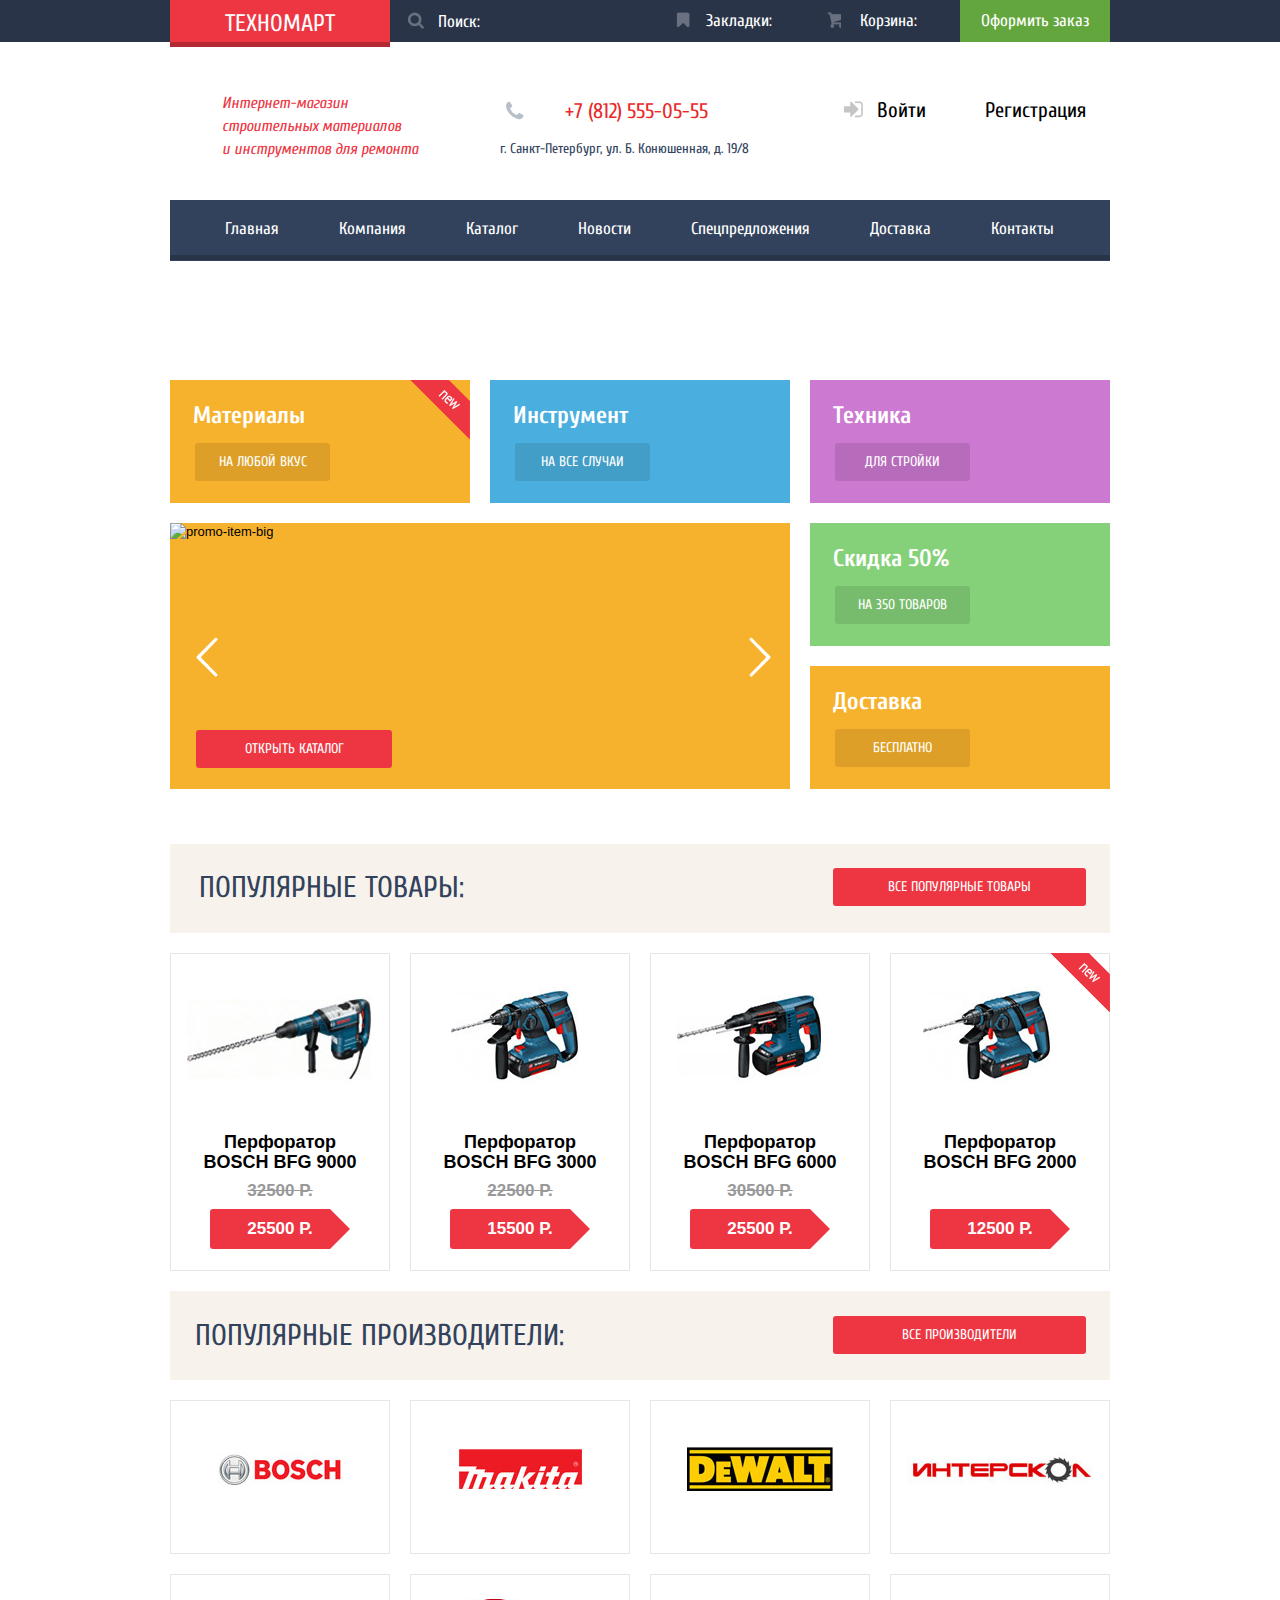
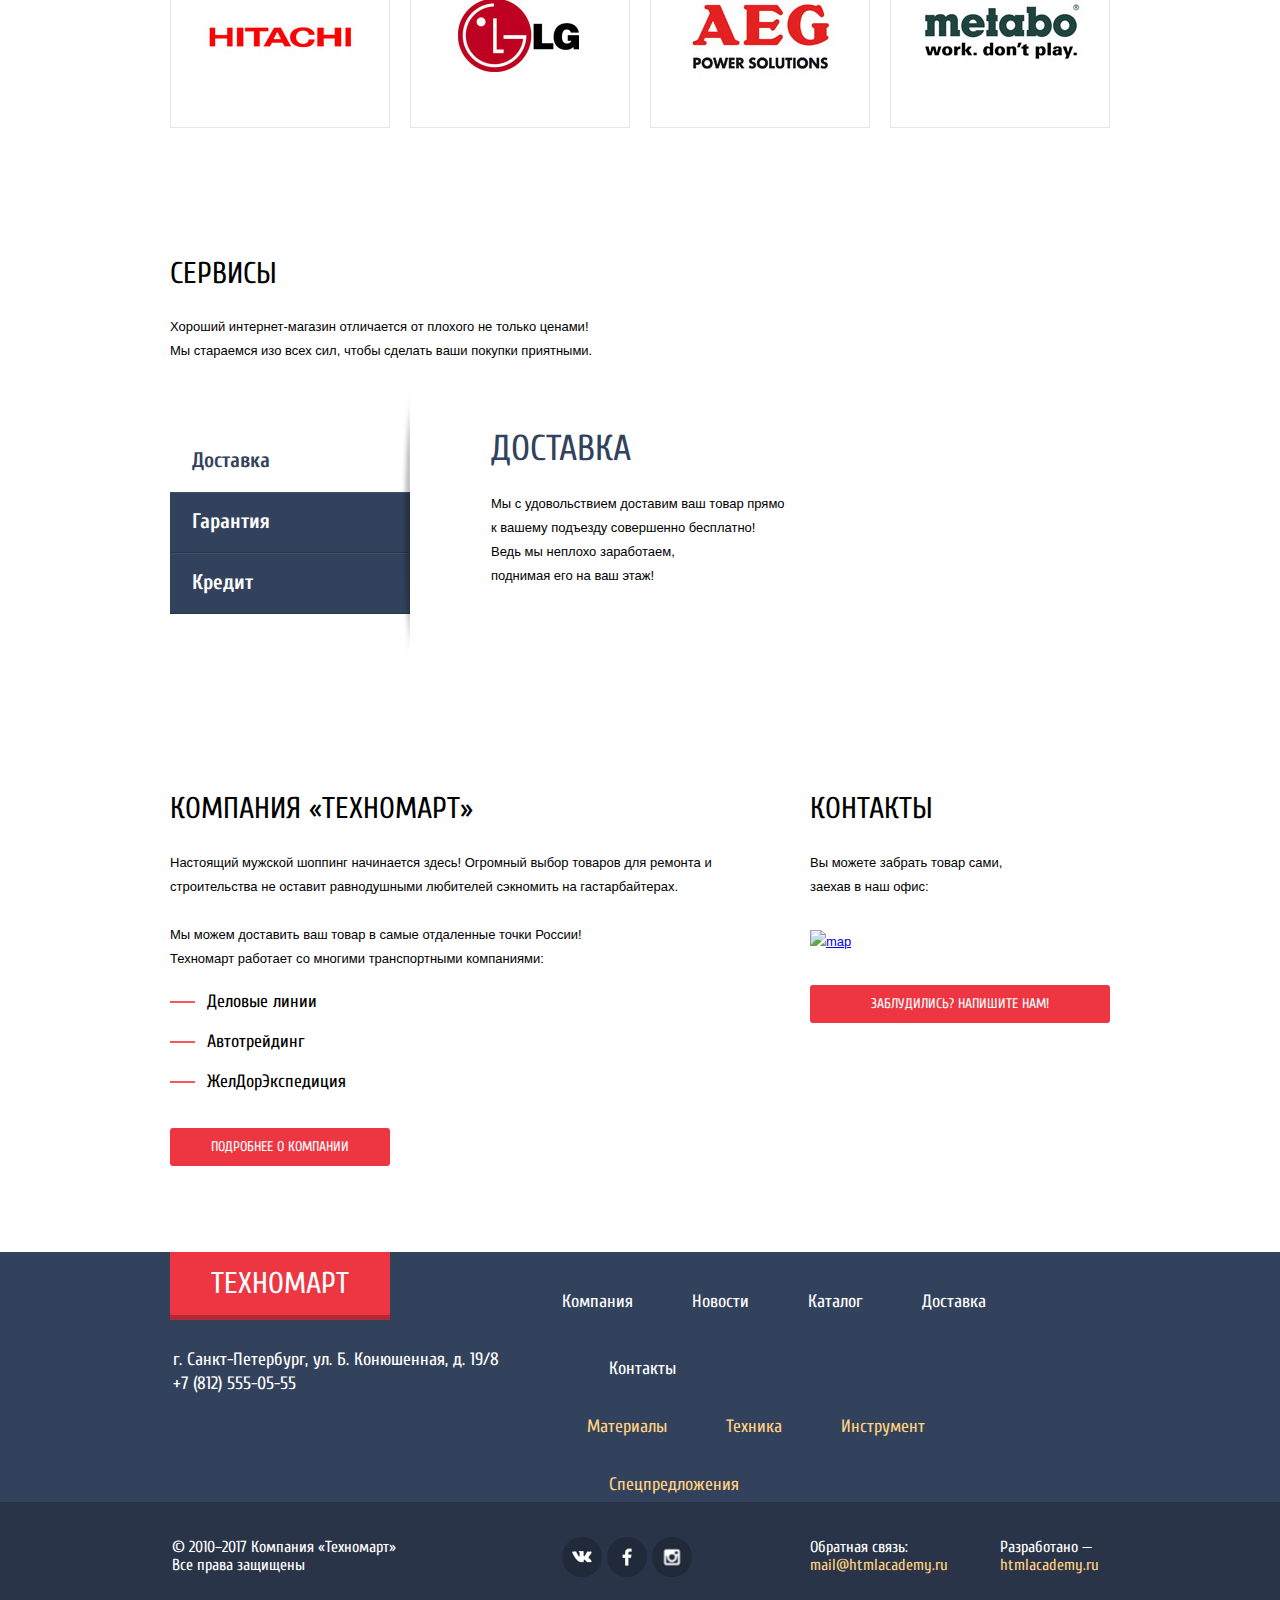
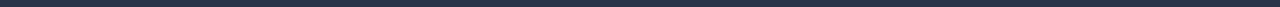
==== commit 08de2290: "исправил недочёты в вёрстке основного 14.02.17" ====
--- a/index.html
+++ b/index.html
@@ -3,7 +3,8 @@
 	<head>
 	  <meta charset="utf-8">
 	  <title>Техномарт</title>
-	  <link href="https://fonts.googleapis.com/css?family=Cuprum:400,400i,700|PT+Sans:400,400i,700&amp;subset=cyrillic" rel="stylesheet">
+	  <link href="https://fonts.googleapis.com/css?family=Cuprum:400,400i,700&amp;subset=cyrillic" rel="stylesheet">
+	  <link href="https://fonts.googleapis.com/css?family=Cuprum:400,400i,700&amp;subset=cyrillic" rel="stylesheet">
 	  <link rel="stylesheet" href="css/normalize.css">
 	  <link rel="stylesheet" href="css/style.css">
 	</head>
@@ -345,5 +346,12 @@
 				</div>	
 			</section>	
 		</footer>
+		<script>
+			var link = document.querySelector(".geolocation-company .map");
+			link.addEventListener("click", function(event) {
+				event.preventDefault();
+				console.log ("Клик по ссылке карты");
+			});
+		</script>
 	</body>
 </html>
--- a/css/style.css
+++ b/css/style.css
@@ -125,7 +125,7 @@
 }
 
 /*===================================================
-      Стили флоато, распорки, контейнера и кнопки
+      Стили флоаты, распорки, контейнера и кнопки
 =====================================================*/
 
 .left {
@@ -440,6 +440,10 @@
 
   background-color: #518534;
 }
+
+.user-basket-red {
+  background-color: #ee3643;
+}
 /*===================================================
               Стили средней части шапки сайта
 =====================================================*/
@@ -1768,6 +1772,7 @@
 =====================================================*/
 .items-in-cart {
   display: none;
+  
   position: fixed;
   top: 50%;
   left: 50%;
@@ -1866,7 +1871,6 @@
   margin-top: 37px;
 
   background-color: #f1f1f1;
-  outline: 1px solid red;
 }
 
 .items-in-cart .wrap-control {
@@ -1922,11 +1926,11 @@
 } 
 
 .items-in-cart a.shoping:hover {
-  border: 1px solid #32425c;
+  outline: 1px solid #32425c;
 }
 
 .items-in-cart a.shoping:active {
-  border: 1px solid #32425c;
+  outline: 1px solid #32425c;
   opacity: 0.3;
 }
 
@@ -2215,15 +2219,20 @@
   background: #00ca74;
 }
 
-.range-controls .toggle {
-  position: absolute;
-  top: 30px;
-  left: 0px;
+.range-controls .toggle::before {
+  content: "";
+
+  position: absolute;
+  top: 50%;
+  left: 50%;
+
+  margin-top: -10px;
+  margin-left: -2px;
 
   width: 4px;
   height: 4px;
 
-  border: 10px solid #fff;
+  border: 8px solid #fff;
   border-radius: 50%;
   
   background: #ababab;
@@ -2233,30 +2242,39 @@
   cursor: pointer;
 }
 
-.range-controls .min-toggle {
-  left: 28px;
-}
-
-.range-controls .max-toggle {
+.range-controls .min-toggle::before {
+  content: "";
+
+  left: 18px;
+}
+
+.range-controls .max-toggle::before {
+  content: "";
   left: 168px;
 }
 
 .price-controls {
-  font-size: 0;
+  position: relative;
+
+  width: 220px;
 }
 
 .price-controls label {
-  font-size: 17px;
-  display: inline-block;
+  display: block;
+
+  width: 95px;
 }
 
 .price-controls input {
+  position: relative;
+
+  display: block;
+
+  width: 95px;
+  height: 41px;
+
+  padding: 8px 10px;
   font: 17px/18px "PT Sans", "Arial", sans-serif;
-  width: 100px;
-  height: 41px;
-
-  padding: 8px 10px;
-
   text-align: center;
 
   background-color: #f7f3ec;
@@ -2265,9 +2283,22 @@
   color: #000;
 }
 
-.max-price {
-  text-align: right;
-}
+.price-controls::before {
+  content: "";
+
+  position: absolute;
+  top:50%;
+  left: 50%;
+
+  margin-left: -2px;
+  margin-top: -1px;
+
+  width: 10px;
+  height: 1px;
+
+  background: url(../img/dash.png) no-repeat;
+}
+
               /*Фильтр "Производители"*/
 .selection-brand {
   border-top: 1px solid #e5e5e5;
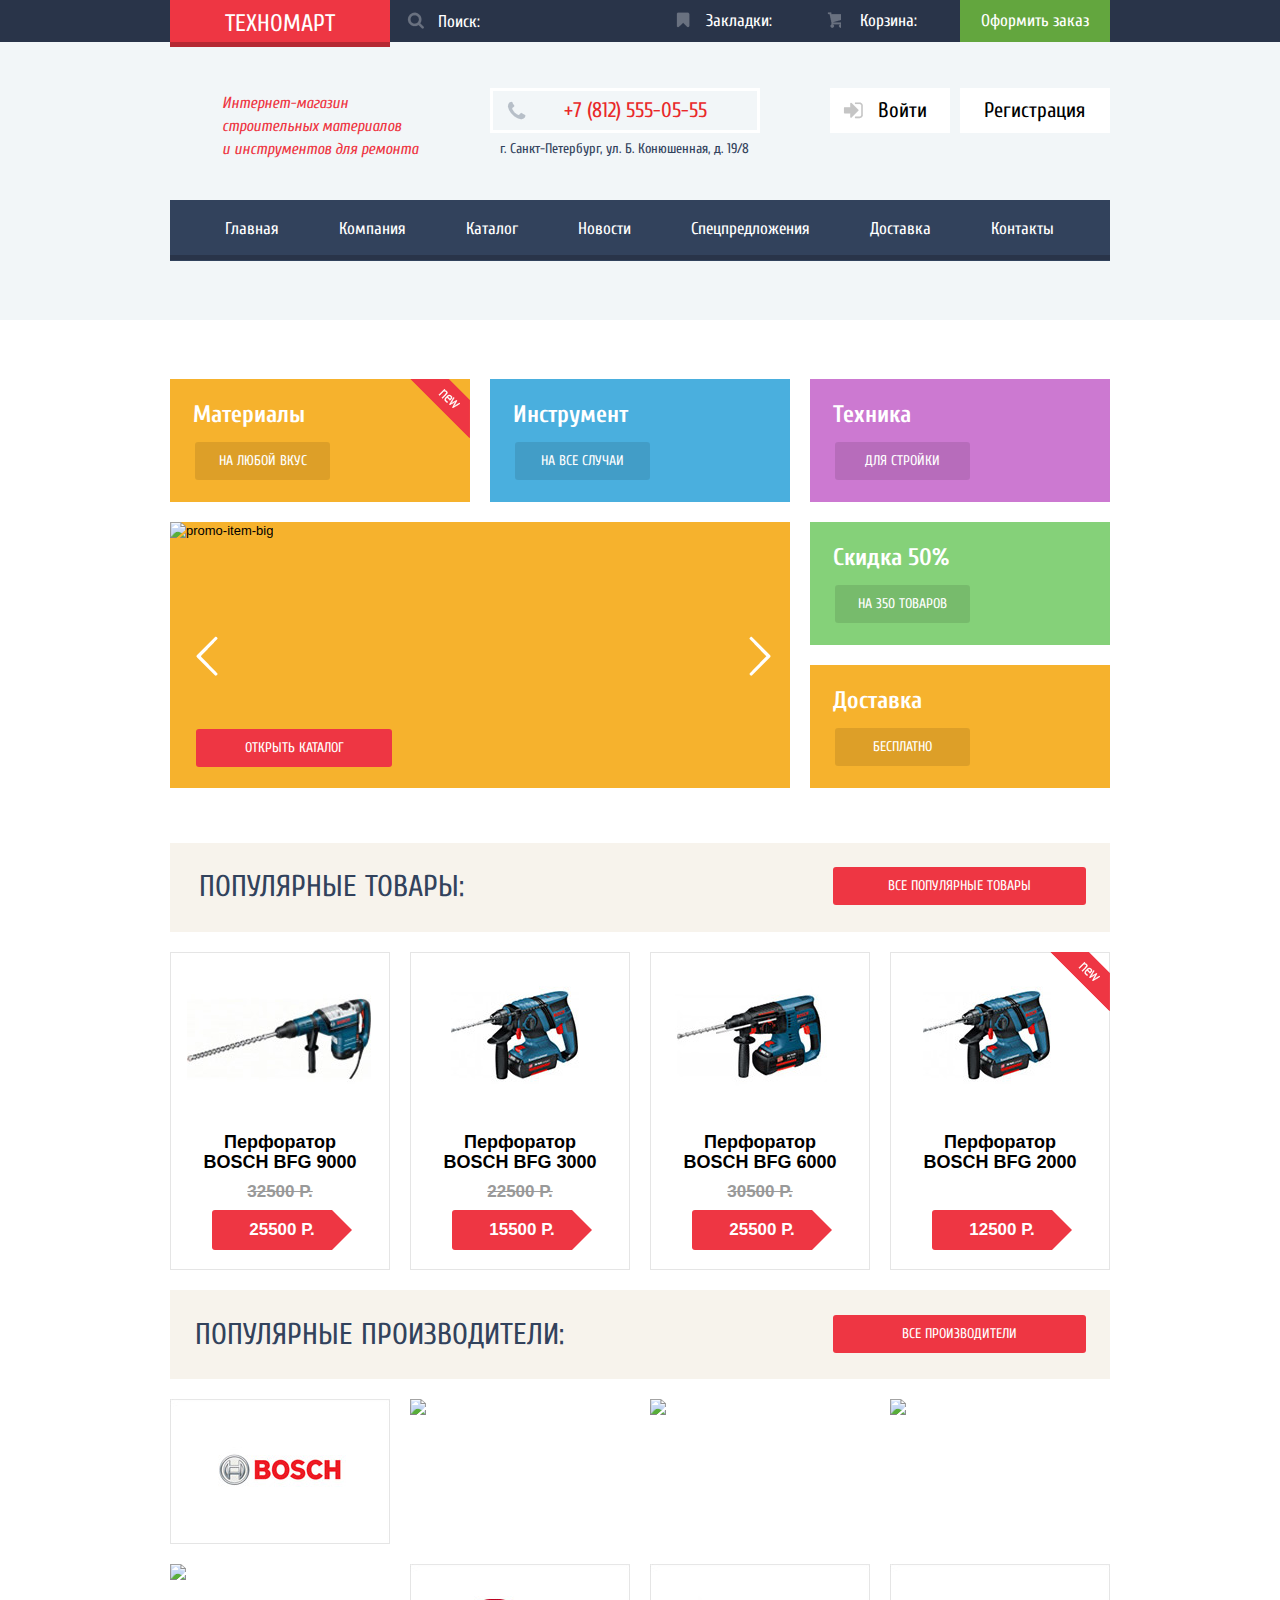
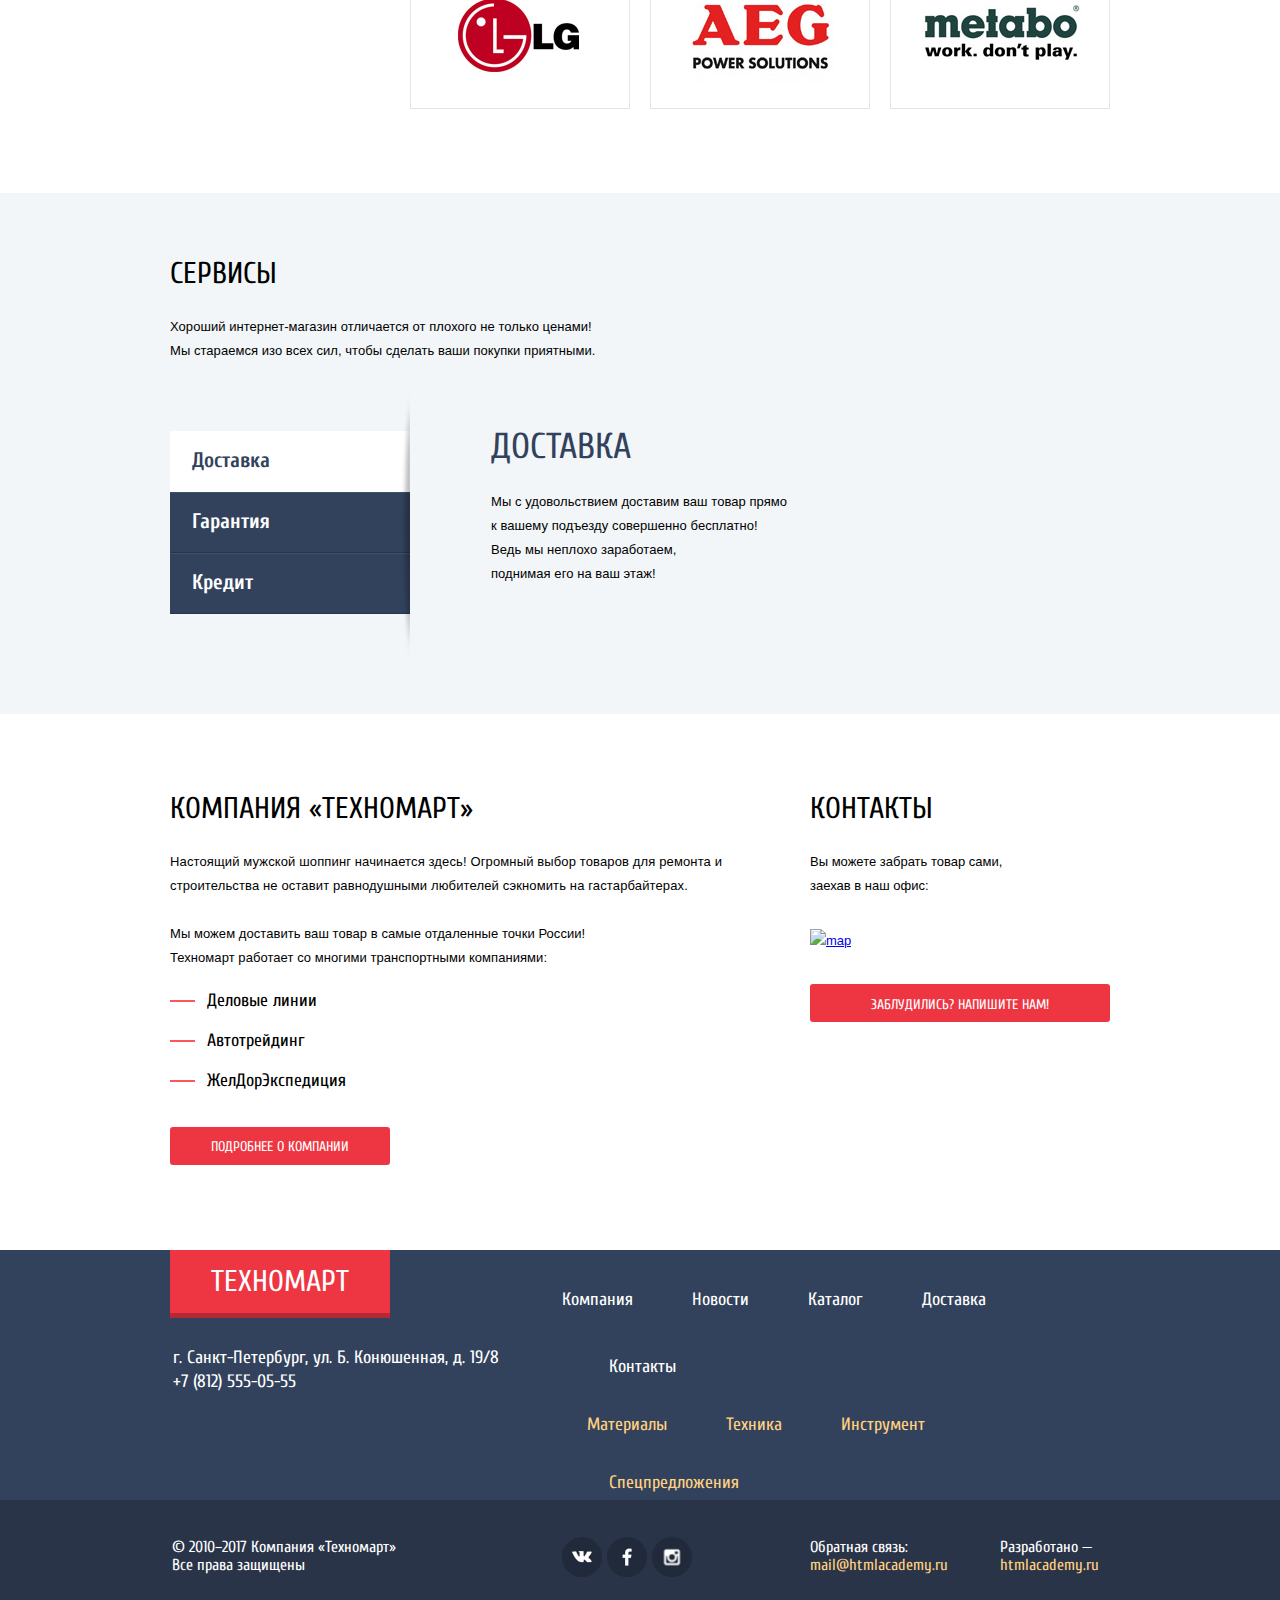
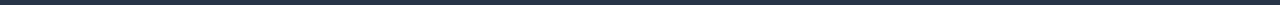
==== commit 33531f11: "переделал картинки 16.02.17" ====
--- a/index.html
+++ b/index.html
@@ -20,8 +20,8 @@
 					<!--Поле поиска-->
 					<section class="header-search left">
 						<form class="search-form" action="https://echo.htmlacademy.ru" method="post">
-							<button type="submit"></button>
 							<input type="search" name="search" placeholder="Поиск:">
+							<button type="submit" name="search-field"></button>
 						</form>
 					</section>
 					<!--Пользовательский блок-->
@@ -34,10 +34,9 @@
 					</section>
 				</div>
 			</section>
-			<!--Центровочный блок средней и нижней секций шапки-->
-			<div class="container">
-				<!--Средний блок шапки-->
-				<section class="main-header-middle clearfix">
+			<!--Средний блок шапки-->
+			<section class="main-header-middle clearfix">
+				<div class="container">
 					<!--Блок описания сайта-->
 					<section class="site-description left">
 						Интернет-магазин<br>
@@ -57,23 +56,25 @@
 						<a href="#" class="login">Войти</a>
 						<a href="#" class="registration">Регистрация</a>
 					</section>
-				</section>
-				<!--Нижний блок шапки-->
-				<section class="main-header-bottom">
-					<!--Меню навигации сайта-->
-					<nav class="main-menu">
-						<ul>
-							<li><a href="#">Главная</a></li>
-							<li><a href="#">Компания</a></li>
-							<li><a href="catalog.html">Каталог</a></li>
-							<li><a href="#">Новости</a></li>
-							<li><a href="#">Спецпредложения</a></li>
-							<li><a href="#">Доставка</a></li>
-							<li><a href="#">Контакты</a></li>					
-						</ul>
-					</nav>
-				</section>
-			</div>
+				</div>
+			</section>
+			<div class="container">
+			<!--Нижний блок шапки-->
+			<section class="main-header-bottom">
+				<!--Меню навигации сайта-->
+				<nav class="main-menu">
+					<ul>
+						<li><a>Главная</a></li>
+						<li><a href="#">Компания</a></li>
+						<li><a href="catalog.html">Каталог</a></li>
+						<li><a href="#">Новости</a></li>
+						<li><a href="#">Спецпредложения</a></li>
+						<li><a href="#">Доставка</a></li>
+						<li><a href="#">Контакты</a></li>
+					</ul>
+				</nav>	
+			</section>
+		</div>	
 		</header>
 		<!--Конец шапки сайта-->
 		<main>
@@ -189,59 +190,77 @@
 						<a href="#" class="btn right">Все производители</a>
 					</div>
 					<ul>
-						<li><a href="#"><img src="img/bosch-brand.jpg" width="218" height="143" alt="popular-brand"></a></li>
-						<li><a href="#"><img src="img/makita-brand.jpg" width="218" height="143" alt="popular-brand"></a></li>
-						<li><a href="#"><img src="img/dewalt-brand.jpg" width="218" height="143" alt="popular-brand"></a></li>
-						<li><a href="#"><img src="img/interscol-brand.jpg" width="218" height="143" alt="popular-brand"></a></li>
-						<li><a href="#"><img src="img/hitachi-brand.jpg" width="218" height="143" alt="popular-brand"></a></li>
-						<li><a href="#"><img src="img/lg-brand.jpg" width="218" height="143" alt="popular-brand"></a></li>
-						<li><a href="#"><img src="img/aeg-brand.jpg" width="218" height="143" alt="popular-brand"></a></li>
-						<li><a href="#"><img src="img/metabol-brand.jpg" width="218" height="143" alt="popular-brand"></a></li>
+						<li><a href="#"><img src="img/bosch.jpg" width="220" height="145" alt="popular-brand"></a></li>
+						<li><a href="#"><img src="img/makita.jpg" width="220" height="145" alt="popular-brand"></a></li>
+						<li><a href="#"><img src="img/dewalt.jpg" width="220" height="145" alt="popular-brand"></a></li>
+						<li><a href="#"><img src="img/interscol.jpg" width="220" height="145" alt="popular-brand"></a></li>
+						<li><a href="#"><img src="img/hitachi.jpg" width="220" height="145" alt="popular-brand"></a></li>
+						<li><a href="#"><img src="img/LG.jpg" width="220" height="145" alt="popular-brand"></a></li>
+						<li><a href="#"><img src="img/AEG.jpg" width="220" height="145" alt="popular-brand"></a></li>
+						<li><a href="#"><img src="img/Metabo.jpg" width="220" height="145" alt="popular-brand"></a></li>
 					</ul>
 				</article>
+			</div>	
 				<!--Блок "Сервис"-->
-				<article class="main-services">
+			<article class="main-services">
+				<div class="container">
 					<section class="services-slogan">
 						<h2>Сервисы</h2>
-						<p>Хороший интернет-магазин отличается от плохого не только ценами!</br>
+						<p>Хороший интернет-магазин отличается от плохого не только ценами!<br>
 						Мы стараемся изо всех сил, чтобы cделать ваши покупки приятными.</p>
 					</section>
 					<!--Галерея Блока "Сервис"-->
 					<section class="services-galery clearfix">
-						<ul class="left">
-							<li><a href="#" class="galery-switch action">Доставка</a></li>
-							<li><a href="#" class="galery-switch">Гарантия</a></li>
-							<li><a href="#" class="galery-switch">Кредит</a></li>
-						</ul>
-						<section class="galery-content left">
-							<section class="delivery">
+						<section class="delivery-slide">
+							<ul class="left">
+								<li><a href="#" class="galery-switch action">Доставка</a></li>
+								<li><a href="#" class="galery-switch">Гарантия</a></li>
+								<li><a href="#" class="galery-switch">Кредит</a></li>
+							</ul>
+							<section class="delivery left">
 								<h3>Доставка</h3>
 								<p>Мы с удовольствием доставим ваш товар прямо<br> 
 								к вашему подъезду совершенно бесплатно!<br>
 								Ведь мы неплохо заработаем,<br> 
 								поднимая его на ваш этаж!</p>
-							</section>
+							</section>	
+						</section>
+						<section class="guarantee-slide">
+							<ul class="left">
+								<li><a href="#" class="galery-switch">Доставка</a></li>
+								<li><a href="#" class="galery-switch action">Гарантия</a></li>
+								<li><a href="#" class="galery-switch">Кредит</a></li>
+							</ul>
 							<section class="guarantee left">
 								<h3>Гарантия</h3>
 								<p>Если купленный у нас товар поломается или заискрит,<br> 
 								а также в случае пожара, спровоцированного его возгаранием,<br>вы всегда можете быть уверены в нашей гарантии. Мы обменяем<br> сгоревший товар на новый.<br>
 								Дом уж восстановите как-нибудь сами.</p>
 							</section>
+						</section>		
+						<section class="credit-slide">
+							<ul class="left">
+								<li><a href="#" class="galery-switch">Доставка</a></li>
+								<li><a href="#" class="galery-switch">Гарантия</a></li>
+								<li><a href="#" class="galery-switch action">Кредит</a></li>
+							</ul>
 							<section class="credit left">
 								<h3>Кредит</h3>
 								<p>Залезть в долговую яму стало проще!<br>
 								Кредитные консультанты придут вам на помощь.</p>
 								<a href="" class="btn">Отправить заявку</a>
 							</section>
-						</section>
-					</section>
-				</article>
+						</section>		
+					</section>
+				</div>	
+			</article>
+			<div class="container">
 				<!--Блок описания и местоположения компании-->
 				<section class="description-geolocation clearfix">
 					<section class="description-company left">
 						<h2>Компания «Техномарт»</h2>
-						<p>Настоящий мужской шоппинг начинается здесь! Огромный выбор товаров для ремонта и<br> строительства не оставит равнодушными любителей сэкномить на гастарбайтерах.</p>
-						<p>Мы можем доставить ваш товар в самые отдаленные точки России!<br>
+						<p class="par1">Настоящий мужской шоппинг начинается здесь! Огромный выбор товаров для ремонта и<br> строительства не оставит равнодушными любителей сэкномить на гастарбайтерах.</p>
+						<p class="par2">Мы можем доставить ваш товар в самые отдаленные точки России!<br>
 						Техномарт работает со многими транспортными компаниями:</p>
 						<ul>
 							<li>Деловые линии</li>
@@ -259,9 +278,10 @@
 					</section>
 					<!--Модальное окно: Карта-->
 					<div class="modal-content-map">
-      			<button class="modal-content-close" type="button" title="Закрыть">Закрыть</button>
-      			<div id="yandex-map"></div>
-    			</div>
+	    			<button class="modal-content-close" type="button" title="Закрыть">Закрыть</button>
+	    			<div id="yandex-map"></div>
+	  			</div>
+	  			<div class="modal-content-map-show"></div>
 					<!--Модальное окно: Напишите нам-->
 					<article class="write-us clearfix">
 						<div class="close"><a href="#" class="btn-close">Закрыть</a></div>
@@ -278,8 +298,9 @@
 							<button type="submit" class="btn">Отправить</button>
 						</form>
 					</article>
+					<div class="write-us-show"></div>
 				</section>
-			</div>
+			</div>	
 		</main>
 		<!--Конец основного блока-->
 		<!--Подвал сайта-->
@@ -346,12 +367,6 @@
 				</div>	
 			</section>	
 		</footer>
-		<script>
-			var link = document.querySelector(".geolocation-company .map");
-			link.addEventListener("click", function(event) {
-				event.preventDefault();
-				console.log ("Клик по ссылке карты");
-			});
-		</script>
+		<script src="js/script.js"></script>
 	</body>
 </html>
--- a/css/style.css
+++ b/css/style.css
@@ -180,7 +180,11 @@
 =====================================================*/
 
 .main-header {
-	margin-bottom: 80px;
+  height: 320px;
+
+	margin-bottom: 20px;
+
+  background-color: #f2f6f8;
 }
                 /*Верхняя блок шапки*/
 .main-header-top {
@@ -259,6 +263,8 @@
 
 .header-search button {
   position: absolute;
+  top: 0;
+  left: 0;
   
   width: 49px;
   height: 42px;
@@ -317,6 +323,8 @@
 
 .header-search input:focus ~ button::after {
   background-position: -10px -374px;
+
+  opacity: 1;
 }
                 /*Пользовательский блок*/
 .userblock {
@@ -451,13 +459,11 @@
 .main-header-middle {
   min-height: 158px;
 
-  background: #fff url(../img/header-middle-bg.png);
-
   color: #000;
 }
                 /*Блок описания сайта*/
 .site-description {
-  width: 300px;
+  width: 270px;
 
   padding-top: 50px;
   padding-left: 52px;
@@ -469,23 +475,27 @@
 }
                   /*Блок контакты*/
 .contacts {
-  width: 300px;
+  width: 270px;
 
   font: 14px/24px "Cuprum", "Arial", sans-serif;
 
   color: #32425c;
 
-  margin-right: 20px;
+  margin-left: 30px;
 }
 
 .contacts-tel {
   position: relative;
-
-  padding-top: 59px;
-  padding-left: 75px;
+  height: 45px;
+  
+    
+  margin-top: 46px;
+  padding: 9px 0;
+  padding-left: 71px;
+
+  border: 3px solid #fff;
 
   font: 21px/21px "Cuprum", "Arial", sans-serif;
-
   color: #e9292a;
 }
 
@@ -493,8 +503,8 @@
   content:"";
 
   position: absolute;
-  top: 59px;
-  left: 15px;
+  top: 10px;
+  left: 14px;
 
   width: 19px;
   height: 19px;
@@ -508,12 +518,11 @@
 
 .contacts-adress {
   padding-left: 10px;
-  padding-top: 15px;
+  padding-top: 4px;
 }
         /*Блок регистрации и авторизации пользователя*/
 .user-autorization {
-  width: 300px;
-  min-height: 119px;
+  width: 290px;
 
   font-size: 0;
 }
@@ -523,16 +532,17 @@
 
   display: inline-block;
 
-  width: 150px;
-  height: 41px;
-
-  padding-left: 15px;
-  padding: 10px;
-  margin-top: 48px;
+  height: 45px;
+
+  margin-top: 46px;
+  margin-left: 10px;
+  padding: 12px 0;
 
   font: 21px/21px "Cuprum", "Arial", sans-serif;
   text-decoration: none;
 
+  background-color: #fff;
+  
   color: #000;
 }
 
@@ -545,22 +555,28 @@
   opacity: 0.3;
 }
 
-.user-autorization a:last-child {
+.user-autorization a.registration {
   padding-left: 25px;
   padding-right: 20px;
   
 }
 
-.user-autorization a:first-child {
-  padding-left: 67px;
-}
-
-.user-autorization a:first-child::before {
+.user-autorization a.login {
+  padding-left: 48px;
+  padding-right: 23px;
+}
+
+.user-autorization a.registration {
+  padding-right: 25px;
+  padding-left: 24px;
+}
+
+.user-autorization a.login::before {
   content:"";
 
   position: absolute;
-  top: 11px;
-  left: 33px;
+  top: 14px;
+  left: 13px;
 
   width: 20px;
   height: 17px;
@@ -570,19 +586,17 @@
   background-position: -10px -189px;
 }
 
-.user-autorization a:first-child:hover::before {
+.user-autorization a.login:hover::before {
   background-position: -10px -226px;
 }
 /*Пользовательский блок и вход в личный кабинет*/
 .user-login {
   width: 300px;
-  
-  padding-top: 48px;
+
+  padding-top: 46px;
 
   font-size: 0;
-
-  background-color: #fff;
-
+  
   color: #000;
 }
 
@@ -597,16 +611,19 @@
   position: relative;
 
   display: inline-block;
+  
   width: 240px;
-  height: 41px;
-  
-  padding:10px;
+  height: 45px;
+  
+  padding:12px;
   padding-left: 48px;
   padding-right: 0;
   
   font: 21px/21px "Cuprum", "Arial", sans-serif;
   text-decoration: none;
 
+  background-color: #fff;
+
   color: #000;
 }
 
@@ -618,7 +635,7 @@
   content: "";
 
   position: absolute;
-  top: 10px;
+  top: 12px;
   left: 15px;
 
   width: 20px;
@@ -643,20 +660,23 @@
 
   display: inline-block;
   width: 60px;
-  height: 41px;
+  height: 45px;
 
   padding: 10px;
   
   font-size: 0;
   text-indent: -1000px;
+  overflow: hidden;
+
+  background-color: #fff;
 }
 
 .user-login a.exit::before {
   content: "";
 
   position: absolute;
-  top: 11px;
-  left: 30px;
+  top: 14px;
+  left: 29px;
 
   width: 21px;
   height: 17px;
@@ -675,7 +695,7 @@
 }
 
 .personal-area-login {
-   padding-top: 10px;
+   padding-top: 8px;
 }
 
                 /*Кнопка Мои заказы*/
@@ -1038,8 +1058,8 @@
 
 .products-item .product-action {
   position: absolute;
-  top: 0;
-  left: 0;
+  top: 3px;
+  left: 1px;
 
   width: 218px;
   height: 168px;
@@ -1053,10 +1073,10 @@
 .products-item .product-action .to-bookmarks {
   position: relative;
   display: block;
-  width: 129px;
+  width: 135px;
 
   margin: 0 auto;
-  margin-bottom: 7px;
+  margin-bottom: 8px;
   padding: 7px 0;
 
   border:3px solid #63a63e;
@@ -1132,6 +1152,8 @@
 .products-item-img {
     width: 218px;
     height: 168px;
+
+    margin-top: 1px;
 }
 
 .products-item-img img {
@@ -1156,7 +1178,7 @@
 .products-item .old-price {
     min-height: 20px;
 
-    margin-top: 9px;
+    margin-top: 10px;
     margin-bottom: 10px;
 
     font: bold 17px/20px "PT Sans", "Arial", sans-serif;
@@ -1173,6 +1195,7 @@
 
   margin: 0 auto;
   margin-top: -2px;
+  margin-left: 41px;
   padding: 10px 30px;
 
   font: bold 17px/20px "PT Sans", "Arial", sans-serif;
@@ -1202,7 +1225,7 @@
 =====================================================*/
 
 .popular-brand {
-  margin-bottom: 111px;
+  margin-bottom: 64px;
 }
 
 .brand-header {
@@ -1252,8 +1275,6 @@
   margin-right: 20px;
   margin-bottom: 20px;
 
-  border: 1px solid #e7e7e7;
-
   font-size: 0;
   vertical-align: top;
 }
@@ -1276,22 +1297,32 @@
   opacity: 0.3;  
 }
 
+.popular-brand img {
+  display: block;
+}
+
 /*===================================================
               Блок - Сервисы
 =====================================================*/
 
 .main-services {
-  margin-bottom: 155px;
+  min-height: 307px;
+
+  margin-bottom: 55px;
+  padding-top: 40px;
+  padding-bottom: 100px;
 
   font: 13px/24px "PT Sans", "Arial", sans-serif;
 
-  background-color: #fff;
+  background-color: #f2f6f8;
 
   color: #000;
 }
 
 .services-slogan {
-  margin-bottom: 68px;
+  margin-bottom: 69px;
+
+  letter-spacing: 0.05px;
 }
 
 .services-slogan h2 {
@@ -1314,6 +1345,7 @@
   padding: 0;
   margin: 0;
   margin-right: 81px;
+  margin-top: -1px;
   
   list-style:none;
 
@@ -1368,17 +1400,19 @@
 .services-galery a:hover {
   background-color: #293449;
 }
-
-.services-galery a.action:hover {
+ /*Стили сервисов:; Доставка, Гарантия, Кредит*/
+.delivery-slide a.action:hover,
+.guarantee-slide a.action:hover,
+.credit-slide a.action:hover {
   background-color: #fff;
 }
 
-.galery-content {
+.delivery, .guarantee, .credit {
   position: relative;  
 }
 
-.galery-content h3 {
-  margin-top: 0;
+.delivery h3, .guarantee h3, .credit h3 {
+  margin-top: -3px;
   margin-bottom: 25px;
 
   font: 36px/36px "Cuprum", "Arial", sans-serif;
@@ -1387,17 +1421,27 @@
   color: #32425c;
 }
 
-.credit,
+.guarantee-slide,
+.credit-slide {
+  display: none;
+}
+
+.delivery-slide {
+  display: block;
+
+  letter-spacing: 0.06px;
+}
+
 .guarantee {
-  display: none;
-}
-      /*Стили сервисов:; Доставка, Гарантия, Кредит*/
-.galery-content .delivery::after {
+  margin-bottom: -10px;
+}
+     
+.delivery-slide .delivery::after {
   content:"";
 
   position: absolute;
-  top: 25px;
-  left: 150px;
+  top: 23px;
+  left: 149px;
 
   width: 468px;
   height: 261px;
@@ -1406,11 +1450,11 @@
   background-repeat: no-repeat;
 }
 
-.galery-content .guarantee::after {
+.guarantee-slide .guarantee::after {
   content:"";
 
   position: absolute;
-  top: 2px;
+  top: 1px;
   left: 238px;
 
   width: 389px;
@@ -1420,7 +1464,7 @@
   background-repeat: no-repeat;
 }
 
-.galery-content .credit::after {
+.credit-slide .credit::after {
   content:"";
 
   position: absolute;
@@ -1434,7 +1478,7 @@
   background-repeat: no-repeat;
 }
 
-.galery-content .credit a.btn {
+.credit-slide .credit a.btn {
   display: inline-block;
 
   width: 194px;
@@ -1442,7 +1486,7 @@
   height: 38px;
 
   padding: 10px;
-  margin-top: 12px;
+  margin-top: 14px;
 
   border: none;
 
@@ -1458,11 +1502,11 @@
   border-radius: 3px;
 }
 
- .galery-content .credit a.btn:hover {
+ .credit-slide .credit a.btn:hover {
   background-color: #ca2c37;
 }
 
- .galery-content .credit a.btn:active {
+ .credit-slide .credit a.btn:active {
   background-color: #ba2732;
 }  
 
@@ -1471,7 +1515,7 @@
 =====================================================*/
 
 .description-geolocation {
-  padding-bottom: 30px;
+  padding-bottom: 85px;
 
   background-color: #fff;
 
@@ -1479,7 +1523,7 @@
 }
 
 .description-geolocation h2 {
-  margin-bottom: 27px;
+  margin-bottom: 26px;
   margin-left: 0;
 
   font: 30px/30px "Cuprum", "Arial", sans-serif;
@@ -1495,6 +1539,15 @@
   font: 13px/24px "PT Sans", "Arial", sans-serif;
 
   margin-bottom: 24px;
+  
+}
+
+.description-geolocation p.par1 {
+  letter-spacing: 0.13px;
+}
+
+.description-geolocation p.par2 {
+  letter-spacing: 0.06px;
 }
 
 .description-company ul {
@@ -1533,6 +1586,8 @@
 
 .description-company .btn {
   width: 220px;
+
+  padding-top: 11px;
 }
 
 .geolocation-company p {
@@ -1541,6 +1596,8 @@
 
 .geolocation-company .btn {
   width: 300px;
+
+  padding-top: 12px;
 }
 
 /*===================================================
@@ -1559,7 +1616,7 @@
   margin-left: -470px;
   margin-top: -223px;
 
-  background: #e9e5dc url("../img/infomation-map-popap.jpg");
+  background: #e9e5dc url("../img/infomation-map-popap.jpg") center center no-repeat;
 
   box-shadow: 0 0 16px  rgba(0, 0, 0, 0.5);
 
@@ -1581,6 +1638,12 @@
   background-color: transparent;
   border: 0;
   cursor: pointer;
+}
+
+.modal-content-close:active {
+  outline:none;
+
+  opacity: 0.3;
 }
 
 .modal-content-close::before,
@@ -1606,23 +1669,13 @@
   z-index: 100;
 }
 
-
+.modal-content-map-show {
+  display: block;
+}
 /*===================================================
                   Модальное окно: Напишите Нам
 =====================================================*/
 
-.write-us input::-webkit-input-placeholder {
-    color: #ccc;
-   } 
-
-.write-us input::-moz-placeholder {
-    color: #ccc;
-   }
-
-.write-us:focus::-webkit-input-placeholder {
-  color: transparent;
-}
- 
 .write-us:focus::-moz-placeholder {
   color: transparent;
 }
@@ -1767,6 +1820,10 @@
   background-color: #ba2732;
 }
 
+.write-us-show {
+  display: block;
+}
+
 /*===================================================
       Модальное окно: Товар добавлен в корзину
 =====================================================*/
@@ -1794,7 +1851,6 @@
   box-shadow: 0 20px 40px rgba(41, 52, 73, 0.75);
   z-index: 99;
 }
-
 
 .items-in-cart .wrap {
   position: relative;
@@ -1938,8 +1994,8 @@
               Меню навигации "Хлебные крошки
 =====================================================*/
 .breadcrumbs {
-  margin-bottom: 48px;
-
+  margin-bottom: 19px;
+  
   font: 13px/18px "PT Sans", "Arial", sans-serif;
   text-transform: uppercase;
 
@@ -1954,20 +2010,19 @@
 }
 
 .breadcrumbs li {
+  position: relative;
+
   display: inline-block;
-  margin-right: 40px;
-}
-
-.breadcrumbs li:first-child {
-  margin-right: 0;
-}
-
-.breadcrumbs li:nth-child(2) {
-  margin-left: 50px;
-  
+  margin-right: 37px;
+
+  letter-spacing: 0.06px;
 }
 
 .breadcrumbs a {
+  position: relative;
+
+  display: block;
+
   font: 13px/18px "PT Sans", "Arial", sans-serif;
   text-transform: uppercase;
   text-decoration: none;
@@ -1976,17 +2031,18 @@
 }
 
 .breadcrumbs a.home {
-  position: relative;
-
-  font-size: 0;
+  width: 15px;
+  height: 15px;
+  
   text-indent: -1000px;
+  overflow: hidden;
 }
 
 .breadcrumbs a.home::before {
   content: "";
 
   position: absolute;
-  top: -12px;
+  top: 2px;
   left: 0;
 
   width: 15px;
@@ -1997,13 +2053,69 @@
   background-position: -10px -120px; 
 }
 
+.breadcrumbs li:first-child::after {
+  content: "";
+
+  position: absolute;
+  top: 50%;
+  left: 28px;
+  margin-top: -6px;
+  
+
+  width: 8px;
+  height: 12px;
+
+  background: url("../img/icon-arrow-right.png") no-repeat;
+}
+
+.breadcrumbs a.cat::after {
+  content: "";
+
+  position: absolute;
+  top: 0;
+  left: 68px;
+
+  width: 8px;
+  height: 12px;
+
+  background: url("../img/icon-arrow-right.png") no-repeat;
+}
+
+.breadcrumbs a.tool::after {
+  content: "";
+
+  position: absolute;
+  top: 0;
+  left: 96px;
+ 
+  width: 8px;
+  height: 12px;
+
+  background: url("../img/icon-arrow-right.png") no-repeat;
+}
+
+h2.drills {
+  display: block;
+  height: 89px;
+  width: 100%;
+
+  margin: 0;
+  margin-bottom: 20px;
+  padding-top: 30px;
+  padding-bottom: 29px;
+  padding-left: 30px;
+
+  background-color: #f2f6f8;
+}
+
 /*===================================================
               Блок сортировки каталога
 =====================================================*/
 
 .catalog-sorting {
+  width: 700px;
+
   min-height: 38px;
-  margin-top: 47px;
   margin-bottom: 20px;
   padding: 10px 0; 
 
@@ -2013,6 +2125,7 @@
   background: #f7f3ec url(../img/catalog-sorting-bg.png);
 
   color: #000;
+  border-radius: 5px;
 }
 
 .catalog-sorting h2 {
@@ -2039,20 +2152,6 @@
   list-style: none;
 
   font-size: 0;
-}
-
-.catalog-sorting span:first-child::after {
-  content: "";
-
-  position: absolute;
-
-  top: -9px;
-  left: 200px;
-
-  width: 20px;
-  height: 38px;
-
-  background-color: #fff;
 }
 
 .catalog-sorting li {
@@ -2175,6 +2274,23 @@
   margin-right: 20px;
 }
 
+.catalog-sidebar span.filter {
+  display: block;
+  width: 220px;
+  height: 38px;
+
+  padding: 10px 0;
+  padding-left: 20px;
+  margin-bottom: 18px;
+
+  font: 13px/18px "PT Sans", "Arial", sans-serif;
+  text-transform: uppercase;
+
+  background-color: #f7f3ec;
+  border-radius: 3px;
+  color: #000;
+}
+
 .catalog-sidebar span {
   font: bold 17px/30px "PT Sans", "Arial", sans-serif;
   text-transform: uppercase;  
@@ -2189,8 +2305,9 @@
   width: 220px;
   min-height: 127px;
 
-  margin-top: 16px;
+  margin-top: 18px;
   margin-bottom: 25px;
+  border-radius: 5px;
 }
 
 .range-controls {
@@ -2200,7 +2317,7 @@
 
   padding: 39px 20px;
   
-  margin-bottom: 6px;
+  margin-bottom: 9px;
 
   background-color: #f7f3ec;
 
@@ -2245,12 +2362,12 @@
 .range-controls .min-toggle::before {
   content: "";
 
-  left: 18px;
+  left: 21px;
 }
 
 .range-controls .max-toggle::before {
   content: "";
-  left: 168px;
+  left: 161px;
 }
 
 .price-controls {
@@ -2267,20 +2384,21 @@
 
 .price-controls input {
   position: relative;
-
   display: block;
 
   width: 95px;
-  height: 41px;
-
-  padding: 8px 10px;
+  height: 38px;
+
+  padding: 10px 10px;
+  padding-top: 8px;
+
   font: 17px/18px "PT Sans", "Arial", sans-serif;
   text-align: center;
 
   background-color: #f7f3ec;
   border: none;
-
   color: #000;
+  border-radius: 5px;
 }
 
 .price-controls::before {
@@ -2364,13 +2482,14 @@
 .selection-power {
   border-top: 1px solid #e5e5e5;
 
-  margin-bottom: 77px;
+  margin-bottom: 79px;
 }
 
 .selection-power > span {
   display: inline-block;
   margin-top: 16px;
-  margin-bottom: 15px;
+  margin-bottom: 13px;
+  letter-spacing: 0.5px;
 }
 
 .selection-power ul {
@@ -2439,6 +2558,7 @@
   padding: 10;
 
   border: 1px solid #e5e5e5;
+  border-radius: 5px;
 
   font: 13px/18px "PT Sans", "Arial", sans-serif;
   text-transform: uppercase;
@@ -2459,7 +2579,7 @@
   margin-bottom: 31px;
 }
 
-.catalog .products-item:nth-child(3n) {
+.catalog article.products-item:nth-child(3n) {
   margin-right: 0;
 }
 
@@ -2471,7 +2591,7 @@
   width: 100%;
 
   margin-left: 240px;
-  margin-bottom: 101px;
+  margin-bottom: 36px;
 }
 
 .catalog-pagination ul {
@@ -2546,20 +2666,34 @@
 /*===================================================
                 Описание страницы
 =====================================================*/
+.list-description {
+  min-height: 261px;
+
+  margin-bottom: -13px;
+
+  background-color: #f2f6f8;
+}
+
 .list-description h2 {
   margin-left: 0;
   margin-bottom: 26px;
+  padding-top: 65px;
 
   font: 30px/30px "Cuprum", "Arial", sans-serif;
-
+  letter-spacing: 0.18px;
   color: #000;
 }
 
 .list-description p {
   font: 13px/24px "PT Sans", "Arial", sans-serif;
+  letter-spacing: 0.14px;
 
   color: #000;
  } 
+
+ .list-description span {
+  letter-spacing: 0.03px;
+ }
 
 /*===================================================
                       Подвал сайта
@@ -2567,8 +2701,6 @@
               /*Верхняя часть подвала*/
 .main-footer {
   min-height: 300px;
-
-  margin-top: 56px;
 }
 
 .footer-top {
@@ -2706,7 +2838,7 @@
 
 .footer-bottom {
   min-height: 105px;
-  padding-top: 20px;
+  padding-top: 22px;
 
   font: 16px/18px "Cuprum", "Arial", sans-serif;
   
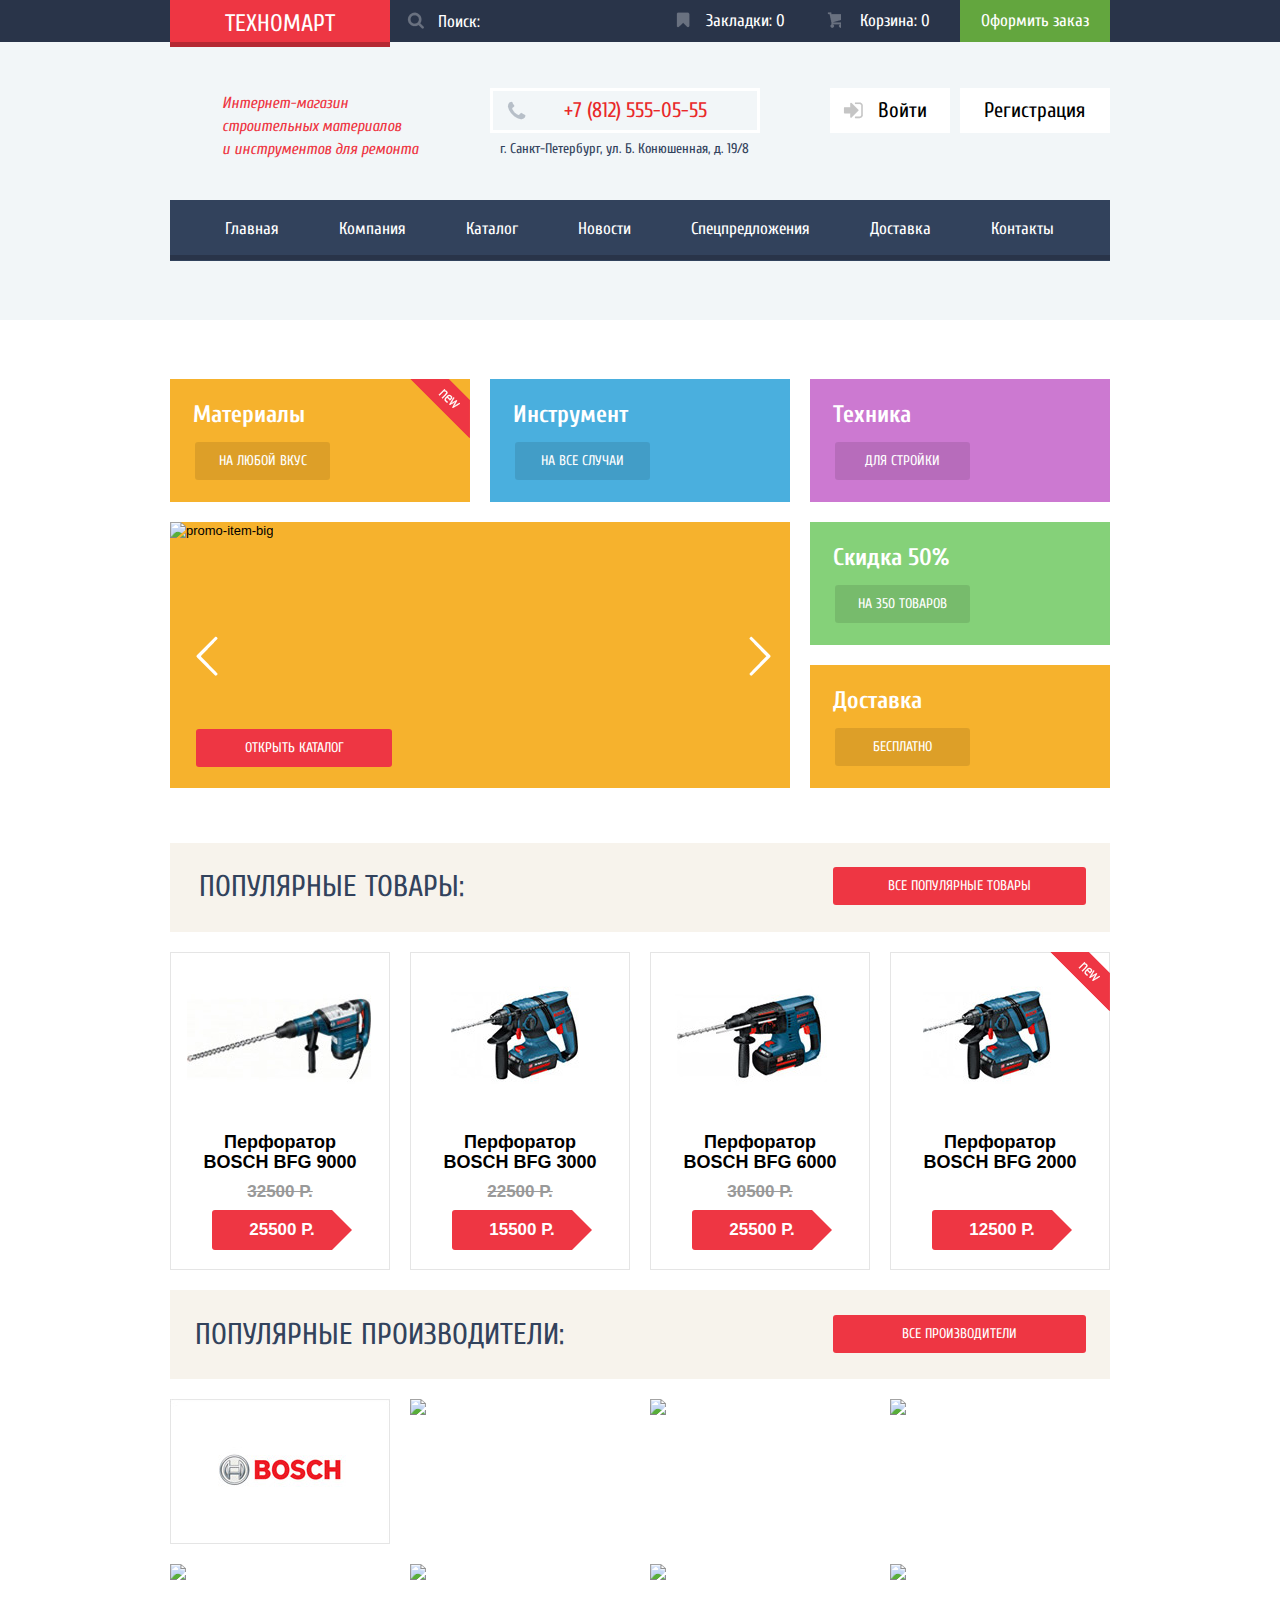
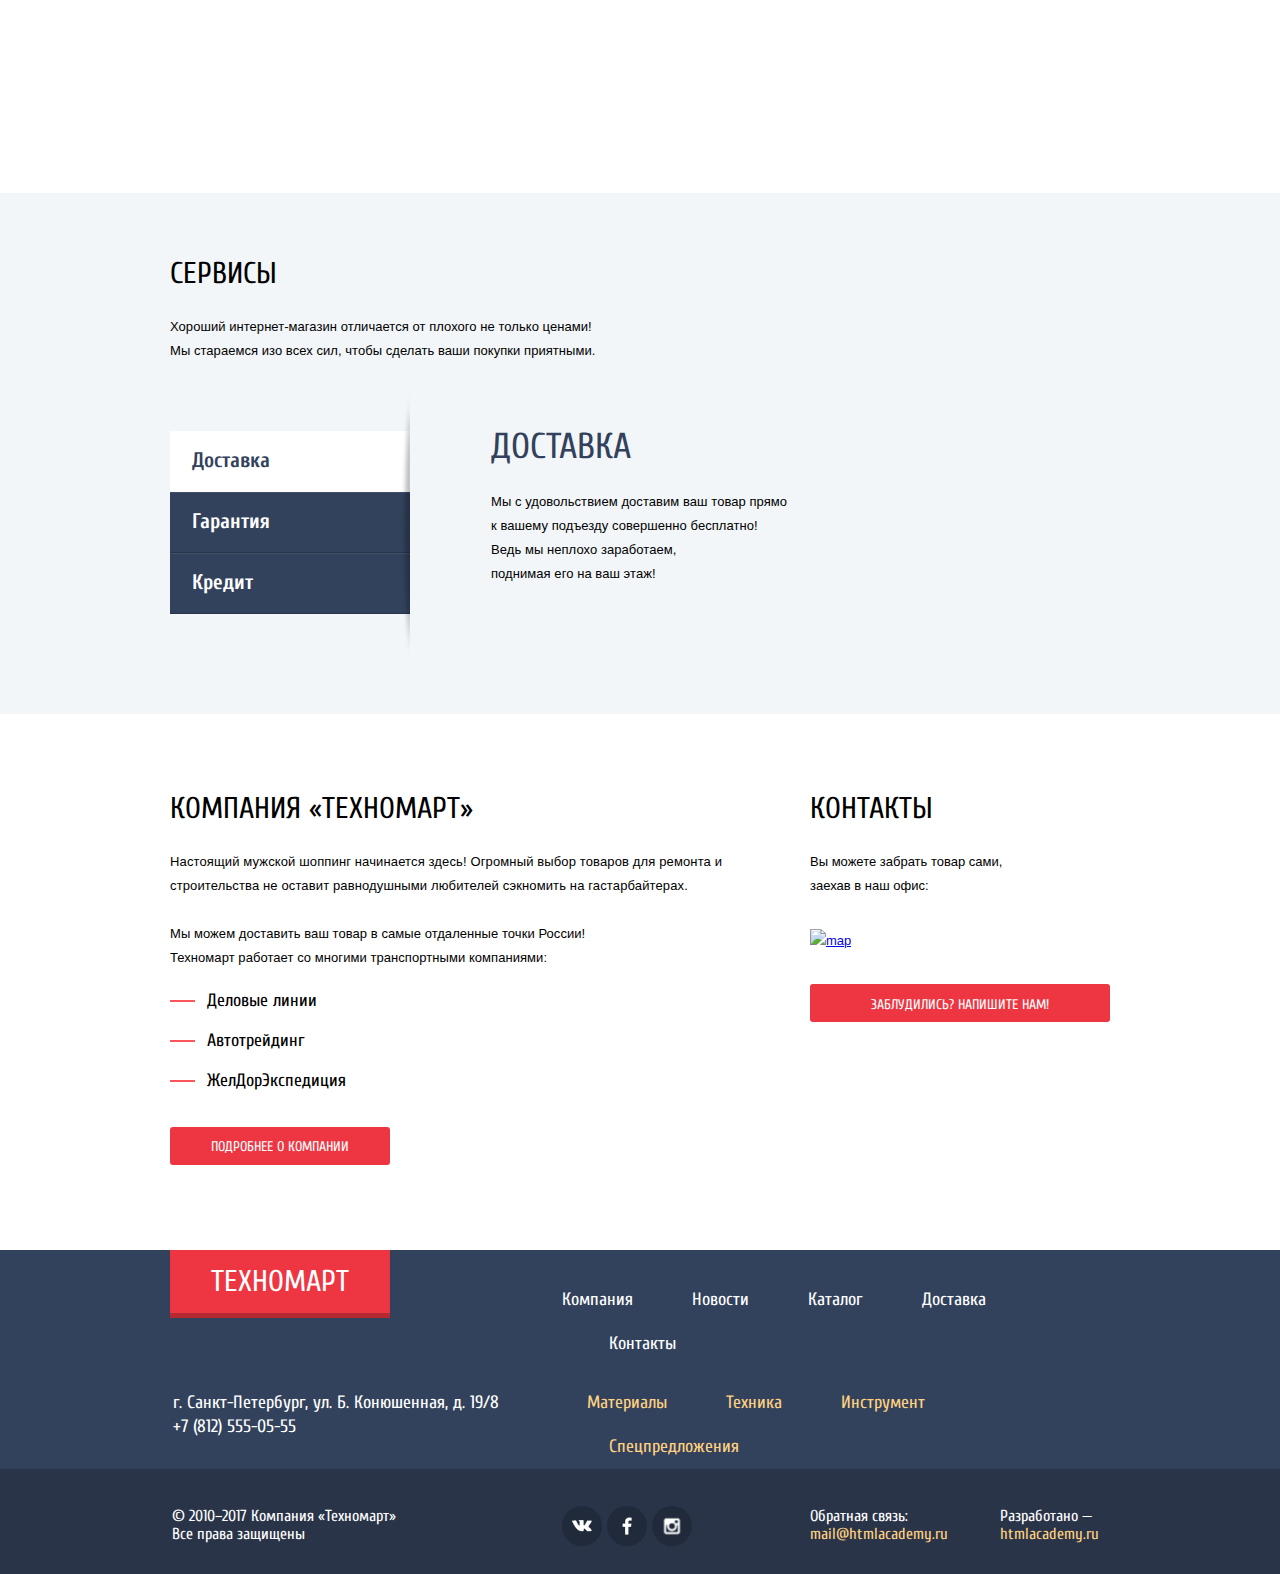
==== commit b305a61f: "испрвил картинки 19.02.17" ====
--- a/index.html
+++ b/index.html
@@ -26,11 +26,11 @@
 					</section>
 					<!--Пользовательский блок-->
 					<section class="userblock right">
-					<ul>
-						<li><a href="#" class="user-bookmarks">Закладки:</a></li>
-						<li><a href="#" class="user-basket">Корзина:</a></li>
-						<li><a href="#" class="checkout">Оформить заказ</a></li>
-					</ul>
+						<ul>
+							<li><a href="#" class="user-bookmarks">Закладки: 0</a></li>
+							<li><a href="#" class="user-basket">Корзина: 0</a></li>
+							<li><a href="#" class="checkout">Оформить заказ</a></li>
+						</ul>
 					</section>
 				</div>
 			</section>
@@ -49,7 +49,8 @@
 							+7 (812) 555-05-55
 						</div>
 						<div class="contacts-adress">
-						г. Санкт-Петербург, ул. Б. Конюшенная, д. 19/8</div>
+						г. Санкт-Петербург, ул. Б. Конюшенная, д. 19/8
+						</div>
 					</section>
 					<!--Блок авторизации и регистрации пользователя-->
 					<section class="user-autorization right">
@@ -59,22 +60,22 @@
 				</div>
 			</section>
 			<div class="container">
-			<!--Нижний блок шапки-->
-			<section class="main-header-bottom">
-				<!--Меню навигации сайта-->
-				<nav class="main-menu">
-					<ul>
-						<li><a>Главная</a></li>
-						<li><a href="#">Компания</a></li>
-						<li><a href="catalog.html">Каталог</a></li>
-						<li><a href="#">Новости</a></li>
-						<li><a href="#">Спецпредложения</a></li>
-						<li><a href="#">Доставка</a></li>
-						<li><a href="#">Контакты</a></li>
-					</ul>
-				</nav>	
-			</section>
-		</div>	
+				<!--Нижний блок шапки-->
+				<section class="main-header-bottom">
+					<!--Меню навигации сайта-->
+					<nav class="main-menu">
+						<ul>
+							<li><a>Главная</a></li>
+							<li><a href="#">Компания</a></li>
+							<li><a href="catalog.html">Каталог</a></li>
+							<li><a href="#">Новости</a></li>
+							<li><a href="#">Спецпредложения</a></li>
+							<li><a href="#">Доставка</a></li>
+							<li><a href="#">Контакты</a></li>
+						</ul>
+					</nav>	
+				</section>
+			</div>
 		</header>
 		<!--Конец шапки сайта-->
 		<main>
@@ -96,13 +97,13 @@
 					</section>
 					<section class="slider">
 						<!--Первая картинка слайдера-->
-						<div class="promoblock-item promoblock-item-big">
+						<div class="promoblock-item promoblock-item-big-first">
 							<img src="img/slider-img-1.jpg" width="620" height="266" alt="promo-item-big">
 						</div>
 						<!--Вторая картинка слайдера-->
-						<!--<div class="promoblock-item promoblock-item-big">
-							<img src="img/slider-img-2.jpg" with="620" height="266" alt="promo-item-big">
-						</div>-->
+						<div class="promoblock-item promoblock-item-big-second">
+							<img src="img/slider-img-2.jpg" width="620" height="266" alt="promo-item-big">
+						</div>
 					</section>
 					<section class="promoblock-item">
 						<span>Скидка 50%</span>
@@ -115,19 +116,19 @@
 					<!--Блок упавления слайдера"-->
 					<div class="promoblock-control">
 						<a href="#" class="btn">Открыть каталог</a>
-						<button type="button" class="galery-prev" name="prev" value="prev"><img src="img/slider-arrow-prev.png" alt="arrow"></button>
-						<button type="button" class="galery-next" name="next" value="next"><img src="img/slider-arrow-next.png" alt="arrow"></button>
+						<button type="button" class="galery-prev" name="prev" value="prev"><img src="img/slider-arrow-prev.png" width="22" height="40" alt="arrow"></button>
+						<button type="button" class="galery-next" name="next" value="next"><img src="img/slider-arrow-next.png" width="22" height="40"alt="arrow"></button>
 					</div>
 				</article>
 				<!--Блок "Популярные товары"-->
 				<section class="products-pop clearfix">
 					<section class="products-header clearfix">
-						<h2 class="left">Популярные товары:</h2>
-						<a href="#" class="btn right">Все популярные товары</a>
+						<div class="products-header-head left"><h2>Популярные товары:</h2></div>
+						<div class="products-header-btn right"><a href="#" class="btn">Все популярные товары</a></div>
 					</section>
 					<article class="products-item">
 						<section class="product-action">
-							<a href="#" class="buy">Купить</a>
+							<a href="itemsincart.html" class="buy">Купить</a>
 							<a href="#" class="to-bookmarks">В закладки</a>
 						</section>
 						<section class="products-item-img">
@@ -141,7 +142,7 @@
 					</article>
 					<article class="products-item">
 						<section class="product-action">
-							<a href="#" class="buy">Купить</a>
+							<a href="itemsincart.html" class="buy">Купить</a>
 							<a href="#" class="to-bookmarks">В закладки</a>
 						</section>
 						<section class="products-item-img">
@@ -155,7 +156,7 @@
 					</article>	
 					<article class="products-item">
 						<section class="product-action">
-							<a href="#" class="buy">Купить</a>
+							<a href="itemsincart.html" class="buy">Купить</a>
 							<a href="#" class="to-bookmarks">В закладки</a>
 						</section>
 						<section class="products-item-img">
@@ -170,7 +171,7 @@
 					<article class="products-item">
 						<div class="flag flag-new">новинка</div>
 						<section class="product-action">
-							<a href="#" class="buy">Купить</a>
+							<a href="itemsincart.html" class="buy">Купить</a>
 							<a href="#" class="to-bookmarks">В закладки</a>
 						</section>
 						<section class="products-item-img">
@@ -186,18 +187,18 @@
 				<!--Блок "Популярные производители"-->
 				<article class="popular-brand">
 					<div class="brand-header  clearfix">
-						<h2 class="left">Популярные производители:</h2>
-						<a href="#" class="btn right">Все производители</a>
-					</div>
+						<div class="brand-header-head left"><h2>Популярные производители:</h2></div>
+						<div class="brand-header-btn right"><a href="#" class="btn">Все производители</a></div>
+					</div>	
 					<ul>
 						<li><a href="#"><img src="img/bosch.jpg" width="220" height="145" alt="popular-brand"></a></li>
 						<li><a href="#"><img src="img/makita.jpg" width="220" height="145" alt="popular-brand"></a></li>
 						<li><a href="#"><img src="img/dewalt.jpg" width="220" height="145" alt="popular-brand"></a></li>
 						<li><a href="#"><img src="img/interscol.jpg" width="220" height="145" alt="popular-brand"></a></li>
 						<li><a href="#"><img src="img/hitachi.jpg" width="220" height="145" alt="popular-brand"></a></li>
-						<li><a href="#"><img src="img/LG.jpg" width="220" height="145" alt="popular-brand"></a></li>
-						<li><a href="#"><img src="img/AEG.jpg" width="220" height="145" alt="popular-brand"></a></li>
-						<li><a href="#"><img src="img/Metabo.jpg" width="220" height="145" alt="popular-brand"></a></li>
+						<li><a href="#"><img src="img/lg.jpg" width="220" height="145" alt="popular-brand"></a></li>
+						<li><a href="#"><img src="img/aeg.jpg" width="220" height="145" alt="popular-brand"></a></li>
+						<li><a href="#"><img src="img/metabo.jpg" width="220" height="145" alt="popular-brand"></a></li>
 					</ul>
 				</article>
 			</div>	
@@ -212,10 +213,10 @@
 					<!--Галерея Блока "Сервис"-->
 					<section class="services-galery clearfix">
 						<section class="delivery-slide">
-							<ul class="left">
-								<li><a href="#" class="galery-switch action">Доставка</a></li>
-								<li><a href="#" class="galery-switch">Гарантия</a></li>
-								<li><a href="#" class="galery-switch">Кредит</a></li>
+							<ul class="galery-switches left">
+								<li><a href="#" class="action-switch">Доставка</a></li>
+								<li><a href="#">Гарантия</a></li>
+								<li><a href="#">Кредит</a></li>
 							</ul>
 							<section class="delivery left">
 								<h3>Доставка</h3>
@@ -226,10 +227,10 @@
 							</section>	
 						</section>
 						<section class="guarantee-slide">
-							<ul class="left">
-								<li><a href="#" class="galery-switch">Доставка</a></li>
-								<li><a href="#" class="galery-switch action">Гарантия</a></li>
-								<li><a href="#" class="galery-switch">Кредит</a></li>
+							<ul class="galery-switches left">
+								<li><a href="#">Доставка</a></li>
+								<li><a href="#" class="action-switch">Гарантия</a></li>
+								<li><a href="#">Кредит</a></li>
 							</ul>
 							<section class="guarantee left">
 								<h3>Гарантия</h3>
@@ -239,10 +240,10 @@
 							</section>
 						</section>		
 						<section class="credit-slide">
-							<ul class="left">
-								<li><a href="#" class="galery-switch">Доставка</a></li>
-								<li><a href="#" class="galery-switch">Гарантия</a></li>
-								<li><a href="#" class="galery-switch action">Кредит</a></li>
+							<ul class="galery-switches left">
+								<li><a href="#">Доставка</a></li>
+								<li><a href="#">Гарантия</a></li>
+								<li><a href="#" class="action-switch">Кредит</a></li>
 							</ul>
 							<section class="credit left">
 								<h3>Кредит</h3>
@@ -273,32 +274,9 @@
 						<h2>Контакты</h2>
 						<p>Вы можете забрать товар сами,<br>
 						заехав в наш офис:</p>
-						<p><a href="#" class="map"><img src="img/infomation-map.jpg" width="300" height="158" alt="map"></a></p>
-						<a href="#" class="btn">Заблудились? Напишите нам!</a>
-					</section>
-					<!--Модальное окно: Карта-->
-					<div class="modal-content-map">
-	    			<button class="modal-content-close" type="button" title="Закрыть">Закрыть</button>
-	    			<div id="yandex-map"></div>
-	  			</div>
-	  			<div class="modal-content-map-show"></div>
-					<!--Модальное окно: Напишите нам-->
-					<article class="write-us clearfix">
-						<div class="close"><a href="#" class="btn-close">Закрыть</a></div>
-						<form action="https://echo.htmlacademy.ru" method="post">
-							<label class="left">Ваше имя:<br>
-								<input type="text" name="name" placeholder="Представьтесь, пожалуйста">
-							</label>
-							<label class="right">Ваш e-mail:<br>
-								<input type="email" name="email" placeholder="Для отправки ответа">
-							</label><br>
-							<label>Текст письма:<br>
-								<textarea name="letter" placeholder="В свободной форме"></textarea><br>
-							</label>
-							<button type="submit" class="btn">Отправить</button>
-						</form>
-					</article>
-					<div class="write-us-show"></div>
+						<p><a href="https://yandex.ru/maps/2/saint-petersburg/?l=map&source=wizgeo&mode=search&ol=geo&ouri=ymapsbm1%3A%2F%2Fgeo%3Fll%3D30.323057%2C59.938634%26spn%3D0.001%252C0.001%26text%3D%25D0%25A0%25D0%25BE%25D1%2581%25D1%2581%25D0%25B8%25D1%258F%252C%2B%25D0%25A1%25D0%25B0%25D0%25BD%25D0%25BA%25D1%2582-%25D0%259F%25D0%25B5%25D1%2582%25D0%25B5%25D1%2580%25D0%25B1%25D1%2583%25D1%2580%25D0%25B3%252C%2B%25D0%2591%25D0%25BE%25D0%25BB%25D1%258C%25D1%2588%25D0%25B0%25D1%258F%2B%25D0%259A%25D0%25BE%25D0%25BD%25D1%258E%25D1%2588%25D0%25B5%25D0%25BD%25D0%25BD%25D0%25B0%25D1%258F%2B%25D1%2583%25D0%25BB%25D0%25B8%25D1%2586%25D0%25B0%252C%2B19%2F8%2B&ll=30.323055%2C59.938631&z=17" class="map"><img src="img/infomation-map.jpg" width="300" height="158" alt="map"></a></p>
+						<a href="writeus.html" class="btn">Заблудились? Напишите нам!</a>
+					</section>
 				</section>
 			</div>	
 		</main>
@@ -307,20 +285,23 @@
 		<footer class="main-footer">
 			<!--Верхняя секция подвала-->
 			<section class="footer-top">
-				<div class="container clearfix">
-					<div class="footer-logo left">
-						<a href="index.html">Техномарт</a>
+				<div class="container">
+					<div class="footer-wrap-top clearfix">
+						<div class="footer-logo left">
+							<a href="index.html">Техномарт</a>
+						</div>
+						<!--Меню навигации-->
+						<nav class="footer-menu-top right">
+							<ul>
+								<li><a href="#">Компания</a></li>
+								<li><a href="#">Новости</a></li>
+								<li><a href="#">Каталог</a></li>
+								<li><a href="#">Доставка</a></li>
+								<li><a href="#">Контакты</a></li>
+							</ul>
+						</nav>
 					</div>
-					<!--Меню навигации-->
-					<nav class="footer-menu-top right">
-						<ul>
-							<li><a href="#">Компания</a></li>
-							<li><a href="#">Новости</a></li>
-							<li><a href="#">Каталог</a></li>
-							<li><a href="#">Доставка</a></li>
-							<li><a href="#">Контакты</a></li>
-						</ul>
-					</nav>
+					<div class="footer-wrap-bottom clearfix">		
 					<!--Контакты-->
 					<section class="footer-contacts left">
 						<p>г. Санкт-Петербург, ул. Б. Конюшенная, д. 19/8<br>
@@ -336,6 +317,7 @@
 							<li><a href="#">Спецпредложения</a></li>
 						</ul>
 					</nav>
+					</div>
 				</div>	
 			</section>
 			<!--Нижняя секция подвала-->
@@ -367,6 +349,27 @@
 				</div>	
 			</section>	
 		</footer>
-		<script src="js/script.js"></script>
+		<!--Модальное окно: Карта-->
+		<div class="modal-content-map">
+			<button class="modal-content-close" type="button">Закрыть</button>
+		</div>
+		<div class="modal-content-map-show"></div>
+		<!--Модальное окно: Напишите нам-->
+		<article class="write-us clearfix">
+			<div class="close"><a href="#" class="write-us-btn-close">Закрыть</a></div>
+			<form action="https://echo.htmlacademy.ru" method="post">
+				<label class="left">Ваше имя:<br>
+					<input type="text" name="name" placeholder="Представьтесь, пожалуйста">
+				</label>
+				<label class="right">Ваш e-mail:<br>
+					<input type="email" name="email" placeholder="Для отправки ответа">
+				</label><br>
+				<label>Текст письма:<br>
+					<textarea name="letter" placeholder="В свободной форме"></textarea><br>
+				</label>
+				<button type="submit" class="btn">Отправить</button>
+			</form>
+		</article>
+		<div class="write-us-show"></div>
 	</body>
 </html>
--- a/css/style.css
+++ b/css/style.css
@@ -1,20 +1,10 @@
 body {
   min-width: 960px;
 
-   font: 13px/18px "PT Sans", "Arial", sans-serif;
-
+  font: 13px/18px "PT Sans", "Arial", sans-serif;
   color: #000;
 
   background: #fff url("../img/body-bg.png");
-}
-
-body h2 {
-  margin-left: 30px;
-
-  font: 30px/30px "Cuprum", "Arial", sans-serif;
-  text-transform: uppercase;
-
-  color: #32425c;
 }
 
 * {
@@ -29,99 +19,116 @@
 =====================================================*/
 
 .sprite {
-    background-image: url(../img/sprite.png);
-    background-repeat: no-repeat;
-    display: block;
+  display: block;
+
+  background-image: url("../img/sprite.png");
+  background-repeat: no-repeat;
+  
 }
 
 .sprite-icon-basket {
-    width: 17px;
-    height: 16px;
-    background-position: -10px -10px;
+  width: 17px;
+  height: 16px;
+
+  background-position: -10px -10px;
 }
 
 .sprite-icon-bookmark {
-    width: 14px;
-    height: 16px;
-    background-position: -10px -46px;
+  width: 14px;
+  height: 16px;
+    
+  background-position: -10px -46px;
 }
 
 .sprite-icon-fb {
-    width: 10px;
-    height: 18px;
-    background-position: -10px -82px;
+  width: 10px;
+  height: 18px;
+
+  background-position: -10px -82px;
 }
 
 .sprite-icon-home {
-    width: 15px;
-    height: 12px;
-    background-position: -10px -120px;
+  width: 15px;
+  height: 12px;
+
+  background-position: -10px -120px;
 }
 
 .sprite-icon-inst {
-    width: 17px;
-    height: 17px;
-    background-position: -10px -152px;
+  width: 17px;
+  height: 17px;
+
+  background-position: -10px -152px;
 }
 
 .sprite-icon-login {
-    width: 20px;
-    height: 17px;
-    background-position: -10px -189px;
+  width: 20px;
+  height: 17px;
+
+  background-position: -10px -189px;
 }
 
 .sprite-icon-login-blue {
-    width: 20px;
-    height: 17px;
-    background-position: -10px -226px;
+  width: 20px;
+  height: 17px;
+
+  background-position: -10px -226px;
 }
 
 .sprite-icon-logout {
-    width: 21px;
-    height: 17px;
-    background-position: -10px -263px;
+  width: 21px;
+  height: 17px;
+
+  background-position: -10px -263px;
 }
 
 .sprite-icon-logout-blue {
-    width: 21px;
-    height: 17px;
-    background-position: -10px -300px;
+  width: 21px;
+  height: 17px;
+
+  background-position: -10px -300px;
 }
 
 .sprite-icon-search {
-    width: 17px;
-    height: 17px;
-    background-position: -10px -337px;
+  width: 17px;
+  height: 17px;
+
+  background-position: -10px -337px;
 }
 
 .sprite-icon-search-red {
-    width: 17px;
-    height: 17px;
-    background-position: -10px -374px;
+  width: 17px;
+  height: 17px;
+
+  background-position: -10px -374px;
 }
 
 .sprite-icon-tel {
-    width: 19px;
-    height: 19px;
-    background-position: -10px -411px;
+  width: 19px;
+  height: 19px;
+
+  background-position: -10px -411px;
 }
 
 .sprite-icon-user {
-    width: 20px;
-    height: 18px;
-    background-position: -10px -450px;
+  width: 20px;
+  height: 18px;
+
+  background-position: -10px -450px;
 }
 
 .sprite-icon-user-blue {
-    width: 20px;
-    height: 18px;
-    background-position: -10px -488px;
+  width: 20px;
+  height: 18px;
+
+  background-position: -10px -488px;
 }
 
 .sprite-icon-vk {
-    width: 20px;
-    height: 12px;
-    background-position: -10px -526px;
+  width: 20px;
+  height: 12px;
+
+  background-position: -10px -526px;
 }
 
 /*===================================================
@@ -152,26 +159,23 @@
   display: inline-block;
 
   height: 38px;
-
   padding: 10px;
+  border-radius: 3px;
 
   font: 14px/18px "Cuprum", Arial, sans-serif;
   text-decoration: none;
   text-align: center;
   text-transform: uppercase;
+  color: #fff;
 
   background-color: #ee3643;
-
-  color: #fff;
-
-  border-radius: 3px;
-}
-
- a.btn:hover {
+}
+
+.btn:hover {
   background-color: #ca2c37;
 }
 
- a.btn:active {
+.btn:active {
   background-color: #ba2732;
 }
 
@@ -181,16 +185,15 @@
 
 .main-header {
   height: 320px;
-
 	margin-bottom: 20px;
 
   background-color: #f2f6f8;
 }
-                /*Верхняя блок шапки*/
+                /*Верхний блок шапки*/
 .main-header-top {
-	min-height: 42px;
-
-	color: #fff;
+	height: 42px;
+
+  color: #fff;
 
 	background: #293449 url("../img/header-top-bg.png");
 }
@@ -205,16 +208,15 @@
   display: block;
   width: 220px;
   height: 42px;
-
   padding: 12px 0;
 
   font: 24px/24px "Cuprum", "Arial", sans-serif;
   text-align: center;
   text-transform: uppercase;
   text-decoration: none;
-  box-shadow: 0 5px 0 0 #b52933;
-  
-  color: #fff;  
+  color: #fff;
+
+  box-shadow: 0 5px 0 0 #b52933;  
 }
 
 .header-logo a:hover {
@@ -232,10 +234,10 @@
 
   width: 270px;
   height: 42px;
+  outline:none;
 
   color: #fff;
-  
-  outline:none;
+
   background-color: #293449;
 }
 
@@ -249,15 +251,15 @@
 
   font: 17px/18px "Cuprum", "Arial", sans-serif;
   color: #fff;
-  
+    
   background-color: transparent;
 }
 
-.header-search input[type="search"]::-webkit-input-placeholder {
+input[type="search"]::-webkit-input-placeholder {
     color: #fff;
 } 
 
-.header-search input[type="search"]::-moz-placeholder {
+input[type="search"]::-moz-placeholder {
     color: #fff;
 }
 
@@ -268,7 +270,6 @@
   
   width: 49px;
   height: 42px;
-
   margin: 0;
   padding: 0;
   border: none;
@@ -290,7 +291,7 @@
   width: 17px;
   height: 17px;
 
-  background-image: url(../img/sprite.png);
+  background-image: url("../img/sprite.png");
   background-repeat: no-repeat;
   background-position: -10px -337px;
   opacity: 0.3;
@@ -303,27 +304,25 @@
 
 .header-search:hover button::after {
   background-color: transparent;
-
   opacity: 1;
 
 }
 
 .header-search input[type="search"]:focus::-webkit-input-placeholder {
-    color: transparent;
+  color: transparent;
 } 
 
 .header-search input[type="search"]:focus-moz-placeholder {
-    color: transparent;
+  color: transparent;
 }
 
 .header-search input:focus {
+  background: #fff;
   color: #000;
-  background: #fff;
 }
 
 .header-search input:focus ~ button::after {
   background-position: -10px -374px;
-
   opacity: 1;
 }
                 /*Пользовательский блок*/
@@ -341,8 +340,8 @@
 
 .userblock li {
   display: inline-block;
-
   width: 150px;
+  min-height: 42px;
     
   vertical-align: top;
 }
@@ -351,9 +350,9 @@
   position: relative;
 
   display: block;
-  
+  min-height: 42px;
   padding: 12px 0;
-  padding-left: 17px;
+  padding-left: 30px;
   padding-right: 10px;
 
   text-align: center;
@@ -362,7 +361,7 @@
   color: #fff;
 }
 
-.userblock li:first-child a::before {
+a.user-bookmarks::before {
   content:"";
 
   position: absolute;
@@ -372,31 +371,31 @@
   width: 17px;
   height: 16px;
 
-  background-image: url(../img/sprite.png);
+  background-image: url("../img/sprite.png");
   background-repeat: no-repeat;
   background-position: -10px -46px;
   opacity: 0.3;
 }
 
-.userblock li:first-child:hover a {
+a.user-bookmarks:hover {
   background-color: #212a3a;
 }
 
-.userblock li:first-child:hover a::before {
+a.user-bookmarks:hover::before {
   opacity: 1;
 }
 
-.userblock li:first-child:active a {
+a.user-bookmarks:active::before {
+  opacity: 0.5;
+}
+
+a.user-bookmarks:active {
   background-color: #161d29;
 
   color: #8b8e94;
 }
 
-.userblock li:first-child:active a::before {
-  opacity: 0.5;
-}
-
-.userblock li:first-child+li a::before {
+a.user-basket::before {
   content:"";
 
   position: absolute;
@@ -406,44 +405,44 @@
   width: 14px;
   height: 16px;
 
-  background-image: url(../img/sprite.png);
+  background-image: url("../img/sprite.png");
   background-repeat: no-repeat;
   background-position: -10px -10px;
   opacity: 0.3;
 }
 
-.userblock li:first-child+li:hover a {
+a.user-basket:hover {
   background-color: #212a3a;
 }
 
-.userblock li:first-child+li:hover a::before {
+a.user-basket:hover::before {
  opacity: 1;
 }
 
-.userblock li:first-child+li:active a {
+a.user-basket:active {
   background-color: #161d29;
 
   color: #8b8e94;
 }
 
-.userblock li:first-child+li:active a::before {
+a.user-basket:active::before {
   opacity: 0.5;
 }
 
-.userblock li:last-child a {
+a.checkout {
   padding-left: 20px;
   padding-right: 20px;
 
   background-color: #63a63e;
 }
 
-.userblock li:last-child a:hover {
+a.checkout:hover {
   color: #fff;
 
   background-color: #5fbb2d;
 }
 
-.userblock li:last-child a:active {
+a.checkout:active {
   color: #b7c9af;
 
   background-color: #518534;
@@ -451,6 +450,10 @@
 
 .user-basket-red {
   background-color: #ee3643;
+}
+
+a.user-basket-red {
+  padding-left: 34px;
 }
 /*===================================================
               Стили средней части шапки сайта
@@ -464,35 +467,29 @@
                 /*Блок описания сайта*/
 .site-description {
   width: 270px;
-
   padding-top: 50px;
   padding-left: 52px;
   margin-right: 20px;
 
   font: italic 16px/23px "Cuprum", "Arial", sans-serif;
-
   color: #ee3643;
 }
                   /*Блок контакты*/
 .contacts {
   width: 270px;
+  margin-left: 30px;
 
   font: 14px/24px "Cuprum", "Arial", sans-serif;
-
   color: #32425c;
-
-  margin-left: 30px;
 }
 
 .contacts-tel {
   position: relative;
-  height: 45px;
-  
-    
+
+  height: 45px; 
   margin-top: 46px;
   padding: 9px 0;
   padding-left: 71px;
-
   border: 3px solid #fff;
 
   font: 21px/21px "Cuprum", "Arial", sans-serif;
@@ -509,11 +506,9 @@
   width: 19px;
   height: 19px;
   
-
-  background-image: url(../img/sprite.png);
+  background-image: url("../img/sprite.png");
   background-repeat: no-repeat;
-  background-position: -10px -411px;
-  
+  background-position: -10px -411px; 
 }
 
 .contacts-adress {
@@ -533,17 +528,15 @@
   display: inline-block;
 
   height: 45px;
-
   margin-top: 46px;
   margin-left: 10px;
   padding: 12px 0;
 
   font: 21px/21px "Cuprum", "Arial", sans-serif;
   text-decoration: none;
-
-  background-color: #fff;
-  
   color: #000;
+
+  background-color: #fff; 
 }
 
 .user-autorization a:hover {
@@ -555,23 +548,22 @@
   opacity: 0.3;
 }
 
-.user-autorization a.registration {
+.registration {
   padding-left: 25px;
-  padding-right: 20px;
-  
-}
-
-.user-autorization a.login {
+  padding-right: 20px;  
+}
+
+a.login {
   padding-left: 48px;
   padding-right: 23px;
 }
 
-.user-autorization a.registration {
+a.registration {
   padding-right: 25px;
   padding-left: 24px;
 }
 
-.user-autorization a.login::before {
+a.login::before {
   content:"";
 
   position: absolute;
@@ -581,37 +573,33 @@
   width: 20px;
   height: 17px;
 
-  background-image: url(../img/sprite.png);
+  background-image: url("../img/sprite.png");
   background-repeat: no-repeat;
   background-position: -10px -189px;
 }
 
-.user-autorization a.login:hover::before {
+a.login:hover::before {
   background-position: -10px -226px;
 }
-/*Пользовательский блок и вход в личный кабинет*/
+/*Блок авторизации и  личный кабинет(раздел авторизованного пользователя )*/
 .user-login {
   width: 300px;
-
   padding-top: 46px;
 
   font-size: 0;
-  
   color: #000;
 }
 
 .user-login a {
   font: 16px/18px "Cuprum", "Arial", sans-serif;
   vertical-align: top;
-
   color: #32425c;
 }
                 /*Стилизация Равшана*/
-.user-login a.name {
+a.user-login-name {
   position: relative;
 
   display: inline-block;
-  
   width: 240px;
   height: 45px;
   
@@ -621,17 +609,16 @@
   
   font: 21px/21px "Cuprum", "Arial", sans-serif;
   text-decoration: none;
+  color: #000;
 
   background-color: #fff;
-
-  color: #000;
-}
-
-.user-login a.name:active {
+}
+
+a.user-login-name:active {
   color: rgba(0, 0, 0, 0.3);
 }
 
-.user-login a.name::before {
+a.user-login-name::before {
   content: "";
 
   position: absolute;
@@ -641,27 +628,25 @@
   width: 20px;
   height: 18px;
 
-  background-image: url(../img/sprite.png);
+  background-image: url("../img/sprite.png");
   background-repeat: no-repeat;
   background-position: -10px -450px;
 }
 
-.user-login a.name:hover::before {
+a.user-login-name:hover::before {
   background-position: -10px -488px;
 }
 
-.user-login a.name:active::before {
+a.user-login-name:active::before {
   background-position: -10px -450px;
 }
-
             /*Стилизация кнопки logout*/
-.user-login a.exit {
+a.user-logout {
   position: relative;
 
   display: inline-block;
   width: 60px;
   height: 45px;
-
   padding: 10px;
   
   font-size: 0;
@@ -671,7 +656,7 @@
   background-color: #fff;
 }
 
-.user-login a.exit::before {
+a.user-logout::before {
   content: "";
 
   position: absolute;
@@ -681,55 +666,51 @@
   width: 21px;
   height: 17px;
 
-  background-image: url(../img/sprite.png);
+  background-image: url("../img/sprite.png");
   background-repeat: no-repeat;
   background-position: -10px -263px;
 }
 
-.user-login a.exit:hover::before {
+a.user-logout:hover::before {
   background-position: -10px -300px;
 }
 
-.user-login a.exit:active::before {
+a.user-logout:active::before {
   background-position: -10px -263px;
 }
 
 .personal-area-login {
-   padding-top: 8px;
+  padding-top: 8px;
 }
 
                 /*Кнопка Мои заказы*/
-.personal-area-login a.my-order {
+a.area-login-my-orders {
   display: inline-block;
-
   margin-left: 20px;
   
   vertical-align: bottom;
-
   color: #32425c;
 }
 
-.personal-area-login a.my-order:hover {
+a.area-login-my-orders:hover {
   color: #ee3643;
 }
 
-.personal-area-login a.my-order:active {
+a.area-login-my-orders:active {
   color: rgba(50, 66, 92, 0.3);
 }
                 /*Кнопка Личный кабинет*/
-.personal-area-login a.personal-area {
+a.area-login-personal-area {
   position: relative;
 
   display: inline-block;
-
   margin-left: 30px;
 
   vertical-align: bottom;
-
   color: #32425c;
 }
     /*Декоративный элемент: кружок в шапке*/
-.personal-area-login a.personal-area::before {
+a.area-login-personal-area::before {
   content: "";
 
   position: absolute;
@@ -739,16 +720,15 @@
   width: 4px;
   height: 4px;
 
+  background-color: #32425c;
   border-radius: 50%;
-
-  background-color: #32425c;
-}
-
-.personal-area-login a.personal-area:hover {
+}
+
+a.area-login-personal-area:hover {
   color: #ee3643;
 }
 
-.personal-area-login a.personal-area:active {
+a.area-login-personal-area:active {
   color: rgba(50, 66, 92, 0.3);
 }
 
@@ -759,9 +739,9 @@
 .main-header-bottom {
   min-height: 60px;
 
-  background: #32425c url(../img/header-bottom-bg.png);
-  
-  color: #fff;    
+  color: #fff;
+
+  background: #32425c url("../img/header-bottom-bg.png");    
 }
 
 .main-header-bottom ul {
@@ -779,6 +759,7 @@
   display: inline-block;
 
   list-style:none;
+  vertical-align: top;
 }
 
 .main-header-bottom a {
@@ -789,20 +770,19 @@
 
   font: 17px/17px "Cuprum", "Arial", sans-serif;
   text-decoration: none;
-
   color: #fff;
 }
 
 .main-header-bottom a:hover {
+  color: #fff;
+
   background-color: #293449;
-
-  color: #fff;
 }
 
 .main-header-bottom a:active {
+  color: #93969c;
+
   background-color: #1d2739;
-
-  color: #93969c;
 }
 
 /*===================================================
@@ -812,9 +792,9 @@
 .main-promoblock {
   position: relative;
 
-  border-top: 1px solid #fff;
   padding-top: 38px;
   margin-bottom: 55px;
+  border-top: 1px solid #fff;
 }
 
 .main-promoblock::after {
@@ -831,13 +811,12 @@
 
   width: 300px;
   height: 123px;
-
   margin-right: 20px;
   margin-bottom: 20px;
 }
 
 .promoblock-item:nth-child(1) {
-  background: #f6b22d url(../img/promo-pail.png);
+  background: #f6b22d url("../img/promo-pail.png");
   background-repeat: no-repeat;
   background-position: 213px 31px;
 }
@@ -855,12 +834,14 @@
   overflow: hidden;
    z-index: 20;
 }
-.promoblock-item .flag-new {
-  background:url("../img/promo-flag-new.png") no-repeat 0 0;
+.flag-new {
+  background:url("../img/promo-flag-new.png");
+  background-repeat: no-repeat;
+  background-position: 0 0;
 }
             /*Стили картинок слайдера*/
 .promoblock-item:nth-child(2) {
-  background: #4aafde url(../img/promo-screwdriver.png);
+  background: #4aafde url("../img/promo-screwdriver.png");
   background-repeat: no-repeat;
   background-position: 196px 33px;
 }
@@ -868,7 +849,7 @@
 .promoblock-item:nth-child(3) {
   margin-right: 0;
 
-  background: #cc79d1 url(../img/promo-tractor.png);
+  background: #cc79d1 url("../img/promo-tractor.png");
   background-repeat: no-repeat;
   background-position: 190px 30px;
 }
@@ -876,7 +857,7 @@
 .promoblock-item:nth-child(5) {
   margin-right: 0;
 
-  background: #85d179 url(../img/promo-chip-basket.png);
+  background: #85d179 url("../img/promo-chip-basket.png");
   background-repeat: no-repeat;
   background-position: 196px 26px;
 }
@@ -885,15 +866,15 @@
   margin-right: 0;
   margin-bottom: 0;
 
-  background: #f6b22d url(../img/promo-car.png);
+  background: #f6b22d url("../img/promo-car.png");
   background-repeat: no-repeat;
   background-position: 190px 31px;
 }
 
-.promoblock-item-big {
+.promoblock-item-big-first,
+.promoblock-item-big-second {
   width: 620px;
   height: 266px;
-
   margin-bottom: 0;
 }
 
@@ -903,8 +884,11 @@
   left: 23px;
 
   font: bold 24px/30px "Cuprum", Arial, sans-serif;
-
   color: #fff;
+}
+
+.promoblock-item-big-second {
+  display: none;
 }
           /*Стили кнопок на картинках слайдера*/
 .promoblock-item a {
@@ -914,18 +898,15 @@
 
   width: 135px;
   height: 38px;
-
   padding: 10px 0;
 
   font: 14px/18px "Cuprum", Arial, sans-serif;
   text-decoration: none;
   text-align: center;
   text-transform: uppercase;
+  color: #fff;
 
   background-color: rgba(0, 0, 0, 0.1);
-  
-  color: #fff;
-
   border-radius: 3px;
 }
 
@@ -955,13 +936,13 @@
   background: none;
 }
 
-.promoblock-control button.galery-prev {
+button.galery-prev {
   position: absolute;
   top: 294px;
   left: 20px;
 }
 
-.promoblock-control button.galery-next {
+button.galery-next {
   position: absolute;
   top: 294px;
   left: 573px;
@@ -973,41 +954,43 @@
 
 .products-pop {
   min-height: 427px;
-
-  background-color: #fff;
-
-  color: #000;   
+  color: #000;
+
+  background-color: #fff;  
 }
 
 .products-header {
   height: 89px;
-
   margin-bottom: 20px;
+  padding-left: 29px;
+  padding-right: 24px;
 
   background: #f7f3ec;
 }
 
 .products-header h2 {
   width: 400px;
-
   padding: 0;
   margin: 0;
-  margin-left: 29px;
   margin-top: 29px; 
   
   font: 30px/30px "Cuprum", "Arial", sans-serif;
   text-transform: uppercase;
-
   color: #32425c;
 }
 
 .products-header a {
   display: block;
-
   width: 253px;
-
-  margin-right: 24px;
   margin-top: 24px;
+}
+
+.products-header-head {
+  width: 400px;
+}
+
+.products-header-btn {
+  width: 253px;
 }
 
 /*===================================================
@@ -1021,7 +1004,6 @@
 
   width: 220px;
   height: 318px;
-
   margin-right: 20px;
   margin-bottom: 20px;
   border: 1px solid #e5e5e5;
@@ -1041,7 +1023,7 @@
   text-indent: -1000px;
 
   overflow: hidden;
-   z-index: 20;
+  z-index: 20;
 }
 .products-item .flag-new {
   background: url("../img/promo-flag-new.png") no-repeat 0 0;
@@ -1063,14 +1045,14 @@
 
   width: 218px;
   height: 168px;
-
   padding: 40px 0;
+
   background-color: #fff;
   z-index: 10;
 }
           /*Кнопки "Купить и "В закладки"*/
-.products-item .product-action .buy,
-.products-item .product-action .to-bookmarks {
+.product-action .buy,
+.product-action .to-bookmarks {
   position: relative;
   display: block;
   width: 135px;
@@ -1078,34 +1060,30 @@
   margin: 0 auto;
   margin-bottom: 8px;
   padding: 7px 0;
-
   border:3px solid #63a63e;
   border-bottom-color: #367315;
-
-  background-color: #63a63e;
-
-  color: #fff;
+    
   font: normal 14px/18px "Cuprum","Arial", sans-serif;
   text-decoration: none;
-  text-transform: uppercase; 
-
+  text-transform: uppercase;
+  color: #fff;
+
+  background-color: #63a63e; 
   border-radius: 3px;
 }
 
 .product-action .buy:hover  {
   background-color: #5fbb2d;
-
   border-color: #5fbb2d;
   border-bottom-color: #367315;
 }
 
 .product-action .buy:active  {
   background-color: #518534;
-
   border-color: #518534;
 }
 
-.products-item .product-action .buy::before {
+.product-action .buy::before {
   content:"";
 
   position: absolute;
@@ -1115,22 +1093,20 @@
   width: 17px;
   height: 16px;
 
-  background-image: url(../img/sprite.png);
+  background-image: url("../img/sprite.png");
   background-repeat: no-repeat;
   background-position: -10px -10px;
-
   opacity: 0.3;
 }
 
-.products-item .product-action .buy:hover::before {
+.product-action .buy:hover::before {
   opacity: 1;
 }
 
-.products-item .product-action .to-bookmarks {
+.product-action .to-bookmarks {
   color: #32425c;
 
   background: #fff;
-
   border-bottom-color: #63a63e;
 }
 
@@ -1143,29 +1119,27 @@
 }
 
 .products-item .product-action {
-    display: none;
+  display: none;
 }
 .products-item:hover .product-action {
-    display: block;
+  display: block;
 }
 
 .products-item-img {
-    width: 218px;
-    height: 168px;
-
-    margin-top: 1px;
+  width: 218px;
+  height: 168px;
+  margin-top: 1px;
 }
 
 .products-item-img img {
-    max-width: 100%;
+  max-width: 100%;
 }
 
 .products-item-title {
-    min-height: 40px;
-    padding: 0 25px;
-    
-    margin-top: 10px;
-    margin-bottom: 8px;    
+  min-height: 40px;
+  padding: 0 25px;
+  margin-top: 10px;
+  margin-bottom: 8px;    
 }
 
 .products-item-title h3 {
@@ -1176,30 +1150,25 @@
 }
       /*Стили старой и новой цены на карточке товара*/
 .products-item .old-price {
-    min-height: 20px;
-
-    margin-top: 10px;
-    margin-bottom: 10px;
-
-    font: bold 17px/20px "PT Sans", "Arial", sans-serif;
-
-    color: #999;
-
-    text-decoration: line-through;
+  min-height: 20px;
+  margin-top: 10px;
+  margin-bottom: 10px;
+
+  font: bold 17px/20px "PT Sans", "Arial", sans-serif;
+  text-decoration: line-through;
+  color: #999;   
 }
 
 .products-item .new-price {
   position:relative;
 
   width: 140px;
-
   margin: 0 auto;
   margin-top: -2px;
   margin-left: 41px;
   padding: 10px 30px;
 
   font: bold 17px/20px "PT Sans", "Arial", sans-serif;
-
   color: #fff;
 
   background: #ee3643;
@@ -1207,17 +1176,16 @@
 }
 
 .products-item .new-price:after {
-    content: "";
-
-    position: absolute;
-    top: 0;
-    right: -20px;
-
-    width: 0;
-    height: 0;
-
-    border: 20px solid #fff;
-    border-left-color: #ee3643;
+  content: "";
+
+  position: absolute;
+  top: 0;
+  right: -20px;
+
+  width: 0;
+  height: 0;
+  border: 20px solid #fff;
+  border-left-color: #ee3643;
 }
 
 /*===================================================
@@ -1230,33 +1198,35 @@
 
 .brand-header {
   height: 89px;
-
   margin-bottom: 20px;
-
+  padding-left: 25px;
+  padding-right: 24px;
   background: #f7f3ec;
 }
 
 .brand-header h2 {
   width: 400px;
-
   padding: 0;
   margin: 0;
-  margin-left: 25px;
   margin-top: 30px; 
   
   font: 30px/30px "Cuprum", "Arial", sans-serif;
   text-transform: uppercase;
-
   color: #32425c;
 }
 
 .brand-header a {
   display: block;
-
   width: 253px;
-
-  margin-right: 24px;
   margin-top: 25px;
+}
+
+.brand-header-head {
+  width: 400px;
+}
+
+.brand-header-btn {
+  width: 253px;
 }
 
 .popular-brand ul {
@@ -1290,7 +1260,6 @@
 
 .popular-brand li:active {
   box-shadow: 0 4px 10px rgba(41, 52, 73, 0.5);
-  
 }
 
 .popular-brand li:active img {
@@ -1307,16 +1276,14 @@
 
 .main-services {
   min-height: 307px;
-
   margin-bottom: 55px;
   padding-top: 40px;
   padding-bottom: 100px;
 
   font: 13px/24px "PT Sans", "Arial", sans-serif;
+  color: #000;
 
   background-color: #f2f6f8;
-
-  color: #000;
 }
 
 .services-slogan {
@@ -1326,7 +1293,6 @@
 }
 
 .services-slogan h2 {
-
   padding: 0;
   margin: 26px 0;
 
@@ -1348,20 +1314,17 @@
   margin-top: -1px;
   
   list-style:none;
+  color: #fff;
 
   background-color: #32425c;
-
-  color: #fff;
-}
-
-.services-galery ul::after {
+}
+
+.galery-switches::after {
   content:"";
 
   position: absolute;
-
   top: -45px;
   left: 230px;
-
 
   width:  10px;
   height: 272px;
@@ -1389,10 +1352,10 @@
   color: #fff;
 }
 
-.services-galery a.action {
+a.action-switch {
+  color: #32425c;
+
   background-color: #fff;
-
-  color: #32425c;
   border-top-color: #fff;
   border-bottom-color: #fff;
 }
@@ -1401,9 +1364,9 @@
   background-color: #293449;
 }
  /*Стили сервисов:; Доставка, Гарантия, Кредит*/
-.delivery-slide a.action:hover,
-.guarantee-slide a.action:hover,
-.credit-slide a.action:hover {
+.delivery-slide .action-switch:hover,
+.guarantee-slide .action-switch:hover,
+.credit-slide .action-switch:hover {
   background-color: #fff;
 }
 
@@ -1417,7 +1380,6 @@
 
   font: 36px/36px "Cuprum", "Arial", sans-serif;
   text-transform: uppercase;
-
   color: #32425c;
 }
 
@@ -1436,7 +1398,7 @@
   margin-bottom: -10px;
 }
      
-.delivery-slide .delivery::after {
+.delivery::after {
   content:"";
 
   position: absolute;
@@ -1450,7 +1412,7 @@
   background-repeat: no-repeat;
 }
 
-.guarantee-slide .guarantee::after {
+.guarantee::after {
   content:"";
 
   position: absolute;
@@ -1464,7 +1426,7 @@
   background-repeat: no-repeat;
 }
 
-.credit-slide .credit::after {
+.credit::after {
   content:"";
 
   position: absolute;
@@ -1478,35 +1440,30 @@
   background-repeat: no-repeat;
 }
 
-.credit-slide .credit a.btn {
+.credit a {
   display: inline-block;
 
   width: 194px;
-  
   height: 38px;
-
   padding: 10px;
   margin-top: 14px;
-
   border: none;
 
   font: 14px/18px "Cuprum", Arial, sans-serif;
   text-decoration: none;
   text-align: center;
   text-transform: uppercase;
+  color: #fff;
 
   background-color: #ee3643;
-
-  color: #fff;
-
   border-radius: 3px;
 }
 
- .credit-slide .credit a.btn:hover {
+.credit a:hover {
   background-color: #ca2c37;
 }
 
- .credit-slide .credit a.btn:active {
+.credit a:active {
   background-color: #ba2732;
 }  
 
@@ -1517,9 +1474,9 @@
 .description-geolocation {
   padding-bottom: 85px;
 
-  background-color: #fff;
-
   color: #000;
+
+  background-color: #fff; 
 }
 
 .description-geolocation h2 {
@@ -1528,7 +1485,6 @@
 
   font: 30px/30px "Cuprum", "Arial", sans-serif;
   text-transform: uppercase;
-
   color: #000;
 }
 
@@ -1542,11 +1498,11 @@
   
 }
 
-.description-geolocation p.par1 {
+p.par1 {
   letter-spacing: 0.13px;
 }
 
-.description-geolocation p.par2 {
+p.par2 {
   letter-spacing: 0.06px;
 }
 
@@ -1560,9 +1516,8 @@
 }
 
 .description-company li {
-   position: relative;
-   display: block;
-
+  position: relative;
+  display: block;
   padding-left: 40px;
   margin-bottom: 20px;
 
@@ -1573,7 +1528,6 @@
   content:"";
 
   position: absolute;
-
   top: 9px;
   left: 3px;
 
@@ -1586,7 +1540,6 @@
 
 .description-company .btn {
   width: 220px;
-
   padding-top: 11px;
 }
 
@@ -1596,8 +1549,994 @@
 
 .geolocation-company .btn {
   width: 300px;
-
   padding-top: 12px;
+}
+
+/*===================================================
+              Меню навигации "Хлебные крошки
+=====================================================*/
+.breadcrumbs {
+  margin-bottom: 19px;
+  
+  font: 13px/18px "PT Sans", "Arial", sans-serif;
+  text-transform: uppercase;
+  color: #000; 
+}
+
+.breadcrumbs ul,
+.breadcrumbs li {
+  margin: 0;
+  padding: 0;
+  list-style: none;
+}
+
+.breadcrumbs li {
+  position: relative;
+
+  display: inline-block;
+  margin-right: 37px;
+
+  letter-spacing: 0.06px;
+  vertical-align: baseline;
+}
+
+.breadcrumbs a {
+  position: relative;
+
+  display: block;
+
+  font: 13px/18px "PT Sans", "Arial", sans-serif;
+  text-transform: uppercase;
+  text-decoration: none;
+  color: #000; 
+}
+
+a.breadcrumbs-home {
+  width: 15px;
+  height: 15px;
+  
+  text-indent: -1000px;
+  overflow: hidden;
+}
+
+a.breadcrumbs-home::before {
+  content: "";
+
+  position: absolute;
+  top: 2px;
+  left: 0;
+
+  width: 15px;
+  height: 12px;
+
+  background-image: url("../img/sprite.png");
+  background-repeat: no-repeat;
+  background-position: -10px -120px; 
+}
+
+.breadcrumbs li:first-child::after {
+  content: "";
+
+  position: absolute;
+  top: 50%;
+  left: 28px;
+  margin-top: -6px;
+  
+
+  width: 8px;
+  height: 12px;
+
+  background: url("../img/icon-arrow-right.png");
+  background-repeat: no-repeat;
+}
+
+a.breadcrumbs-cat::after {
+  content: "";
+
+  position: absolute;
+  top: 0;
+  left: 68px;
+
+  width: 8px;
+  height: 12px;
+
+  background: url("../img/icon-arrow-right.png");
+  background-repeat: no-repeat;
+}
+
+a.breadcrumbs-tool::after {
+  content: "";
+
+  position: absolute;
+  top: 0;
+  left: 96px;
+ 
+  width: 8px;
+  height: 12px;
+
+  background: url("../img/icon-arrow-right.png");
+  background-repeat: no-repeat;
+}
+
+h2.drills {
+  display: block;
+  height: 89px;
+  width: 100%;
+  margin: 0;
+  margin-bottom: 20px;
+  padding-top: 30px;
+  padding-bottom: 29px;
+  padding-left: 30px;
+
+  font: 30px/30px "Cuprum", "Arial", sans-serif;
+  text-transform: uppercase;
+  color: #32425c;
+
+  background-color: #f2f6f8;
+}
+
+/*===================================================
+                Сайдбар с фильтром каталога
+=====================================================*/
+
+.catalog-sidebar {
+  width: 220px;
+  margin-right: 20px;
+}
+
+.catalog-sidebar span {
+  font: bold 17px/30px "PT Sans", "Arial", sans-serif;
+  text-transform: uppercase;  
+}
+
+span.sidebar-filter {
+  display: block;
+  width: 220px;
+  height: 38px;
+  padding: 10px 0;
+  padding-left: 20px;
+  margin-bottom: 18px;
+
+  font: 13px/18px "PT Sans", "Arial", sans-serif;
+  text-transform: uppercase;
+  color: #000;
+
+  background-color: #f7f3ec;
+  border-radius: 3px;
+}
+
+span.sidebar-price {
+  font: bold 17px/17px "PT Sans", "Arial", sans-serif;
+  text-transform: uppercase;  
+}
+                  /*Фильтр цены сайдбара*/
+.range-filters {
+  width: 220px;
+  min-height: 127px;
+
+  margin-top: 18px;
+  margin-bottom: 25px;
+  border-radius: 5px;
+}
+
+.range-controls {
+  position: relative;
+
+  height: 80px;
+  padding: 39px 20px;
+  margin-bottom: 9px;
+
+  background-color: #f7f3ec;
+  border-radius: 5px;
+}
+
+.range-controls .scale {
+  height: 2px;
+
+  background: #d7dcde;
+}
+
+.range-controls .bar {
+  width: 82%;
+  height: 2px;
+
+  background: #00ca74;
+}
+
+.range-controls .toggle::before {
+  content: "";
+
+  position: absolute;
+  top: 50%;
+  left: 50%;
+  margin-top: -10px;
+  margin-left: -2px;
+
+  width: 4px;
+  height: 4px;
+
+  border: 8px solid #fff;
+  border-radius: 50%;
+  
+  background: #ababab;
+  box-shadow: 0 2px 1px 0 #cfcfcf;
+  cursor: pointer;
+}
+
+.range-controls .min-toggle::before {
+  content: "";
+
+  left: 21px;
+}
+
+.range-controls .max-toggle::before {
+  content: "";
+
+  left: 161px;
+}
+
+.price-controls {
+  position: relative;
+
+  width: 220px;
+}
+
+.price-controls label {
+  display: block;
+  width: 95px;
+}
+
+.price-controls input {
+  position: relative;
+
+  display: block;
+  width: 95px;
+  min-height: 38px;
+  padding: 10px 10px;
+  padding-top: 8px;
+  border: none;
+
+  font: 17px/18px "PT Sans", "Arial", sans-serif;
+  text-align: center;
+  color: #000;
+
+  background-color: #f7f3ec;
+  border-radius: 5px;
+}
+
+.price-controls-min-price,
+.price-controls-max-price {
+  width: 95px;
+  min-height: 38px;
+}
+
+.price-controls::before {
+  content: "";
+
+  position: absolute;
+  top:50%;
+  left: 50%;
+  margin-left: -2px;
+  margin-top: -1px;
+
+  width: 10px;
+  height: 1px;
+
+  background: url("../img/dash.png");
+  background-repeat: no-repeat;
+}
+
+              /*Фильтр "Производители"*/
+.selection-brand {
+  border-top: 1px solid #e5e5e5;
+  margin-bottom: 23px;
+}
+
+.selection-brand >  span {
+  display: inline-block;
+  margin-top: 15px;
+  margin-bottom: 15px;
+
+  vertical-align: top;
+}
+
+.selection-brand ul {
+  margin: 0;
+  padding: 0;
+
+  list-style: none;
+}
+
+.selection-brand li {
+  position: relative;
+
+  display: block;
+  margin: 0;
+  padding: 0;
+  margin-left: 35px;
+  margin-bottom: 20px;
+
+  font: 15px/20px "PT Sans", "Arial", sans-serif;
+  text-transform: uppercase;
+}
+
+.selection-brand input[type="checkbox"] {
+  display: none;
+}
+
+ input[type="checkbox"]+.checkbox-indicator {
+  position: absolute;
+
+  top: -1px;
+  left: -35px;
+
+  width: 23px;
+  height: 22px;
+  border: 2px solid #c1c1c1;
+  border-radius: 5px;
+}
+
+input[type="checkbox"]:checked +.checkbox-indicator::before {
+  content: "";
+  position: absolute;
+  top: -2px;
+  left: -2px;
+
+  width:27px; 
+  height:22px;
+
+  background: #fff url("../img/icon-check-on.png");
+  background-repeat: no-repeat;
+}
+
+input[type="checkbox"]:disabled {
+  opacity: 0.4;
+}
+
+                  /*Фильтр "Питание"*/
+.selection-power {
+  border-top: 1px solid #e5e5e5;
+  margin-bottom: 79px;
+}
+
+.selection-power > span {
+  display: inline-block;
+
+  margin-top: 16px;
+  margin-bottom: 13px;
+
+  vertical-align: top;
+  letter-spacing: 0.5px;
+}
+
+.selection-power ul {
+  margin: 0;
+  padding: 0; 
+  list-style: none;
+}
+
+.selection-power li {
+  position: relative;
+
+  display: block;
+  margin: 0;
+  padding: 0;
+  margin-left: 35px;
+  margin-bottom: 20px;
+
+
+  font: 14px/20px "PT Sans", "Arial", sans-serif;
+  text-transform: uppercase;
+}
+
+.selection-power input[type="radio"] {
+  display: none;
+}
+
+input[type="radio"]+.radio-indicator {
+  position: absolute;
+
+  top: -1px;
+  left: -35px;  
+
+  width: 23px;
+  height: 23px;
+
+  border: 3px solid #c1c1c1;
+  border-radius: 50%;
+}
+
+input[type="radio"]:checked +.radio-indicator::before {
+  content: "";
+
+  position: absolute;
+  top: 4px;
+  left: 4px;
+
+  width: 9px;
+  height: 9px;
+
+  background-color: #c1c1c1;
+  border-radius: 50%;
+}
+
+input[type="radio"]:disabled {
+  opacity: 0.4;
+}
+
+                /*Кнопка "Показать"*/
+
+.catalog-sidebar button {
+  display: inline-block;
+  width: 140px;
+  height: 38px;
+  padding: 10;
+  border: 1px solid #e5e5e5;
+  border-radius: 5px;
+
+  font: 13px/18px "PT Sans", "Arial", sans-serif;
+  text-transform: uppercase;
+  text-align: center;
+  vertical-align: top;
+  color: #000;
+
+  background: none;
+}
+
+/*===================================================
+              Блок сортировки каталога
+=====================================================*/
+
+.catalog-sorting {
+  width: 700px;
+
+  min-height: 38px;
+  margin-bottom: 20px;
+  padding: 10px 20px;
+  padding-right: 15px; 
+
+  font: 13px/18px "PT Sans", "Arial", sans-serif;
+  text-transform: uppercase;
+  color: #000;
+
+  background: #f7f3ec url("../img/catalog-sorting-bg.png");
+  background-repeat: no-repeat;
+  border-radius: 5px;
+}
+
+.sorting-name {
+  width: 220px;
+  padding-right: 20px;
+}
+
+.catalog-sorting ul {
+  width: 445px;
+  margin: 0;
+  padding: 0;
+  list-style: none;
+  font-size: 0;
+}
+
+.catalog-sorting li {
+  display: inline-block;
+  margin-right: 71px;
+
+  font-size: 0;
+  vertical-align: top;
+}
+
+.catalog-sorting li:nth-child(2) {
+  margin-right: 66px;
+}
+
+.catalog-sorting li:nth-child(3) {
+  margin-right: 46px;
+}
+
+.catalog-sorting li:nth-child(4), 
+.catalog-sorting li:nth-child(5) {
+  width: 11px;
+  height: 10px;
+  margin-top: 5px;
+  margin-right: 0;
+}
+
+.catalog-sorting li:nth-child(4) {
+  margin-right: 21px;
+}
+
+.catalog-sorting a {
+  display: block;
+  
+  font: 13px/16px "PT Sans", "Arial", sans-serif;
+  text-decoration: none;
+  text-transform: uppercase;
+  color: rgba(0, 0, 0, 0.3);
+
+  border-bottom: 1px dotted #ee3643;
+}
+
+.catalog-sorting a:hover {
+  color: #000;
+
+  border-bottom: 1px solid #ee3643;
+}
+
+a.catalog-sorting-up,
+a.catalog-sorting-down {
+  position: relative;
+
+  border: none;
+  
+  font-size: 0;
+}
+
+a.catalog-sorting-active {
+  border: none;
+
+  color: #ee3643;
+}
+
+a.catalog-sorting-active:hover {
+  border-bottom: 1px solid #ee3643;
+
+  color: #000;
+}
+
+a.catalog-sorting-up::before {
+  content: "";
+  
+  position: absolute;
+  bottom: 7px;
+  left: 0;
+
+  border: 5px solid transparent;
+  border-bottom: 9px solid #ee3643;
+}
+
+a.catalog-sorting-up:hover::before {
+  content: "";
+  
+  position: absolute;
+  bottom: 7px;
+  left: 0;
+
+  border: 5px solid transparent;
+  border-bottom: 9px solid #000;
+}
+
+a.catalog-sorting-down::before {
+  content: "";
+  
+  position: absolute;
+  bottom: 2px;
+  left: 0;
+
+  border: 5px solid transparent;
+  border-top: 9px solid #c6c2bd;
+}
+
+a.catalog-sorting-down:hover::before {
+  content: "";
+  
+  position: absolute;
+  bottom: 2px;
+  left: 0;
+
+  border: 5px solid transparent;
+  border-top: 9px solid #000;
+}
+
+/*===================================================
+                        Каталог
+=====================================================*/
+
+.catalog {
+  width: 700px;
+
+  margin-bottom: 31px;
+}
+
+.catalog .products-item:nth-child(3n) {
+  margin-right: 0;
+}
+
+/*===================================================
+                Пагинация каталога
+=====================================================*/
+
+.catalog-pagination {
+  width: 100%;
+
+  margin-left: 240px;
+  margin-bottom: 36px;
+}
+
+.catalog-pagination ul {
+  margin: 0;
+  padding: 0;
+  list-style: none;
+}
+
+.catalog-pagination li {
+  display: inline-block;
+  margin-right: 7px;
+
+  vertical-align: top;
+}
+
+.catalog-pagination a {
+  display: block;
+  
+  width: 38px;
+  height: 38px;
+
+  margin: 0;
+  padding: 0;
+  padding: 10px;
+
+  border:1px solid #e5e5e5 ;
+  border-radius: 3px;
+
+  font: 13px/18px "PT Sans", "Arial", sans-serif;
+  text-transform: uppercase;
+  text-decoration: none;
+  text-align: center;
+
+  color: #000;
+}
+
+.catalog-pagination a:hover {
+  border-color: #bdc6ca;
+}
+
+.catalog-pagination a:active {
+  border-color: #ee3643;
+}
+
+a.catalog-pagination-next-page {
+  width: 140px;
+}
+
+a.catalog-pagination-active {
+  color: #fff;
+
+  background-color: #ee3643;
+  border-color: #ee3643;
+}
+
+a.catalog-pagination-active:hover {
+  color: #000;
+
+  background-color: #fff;
+  border-color: #bdc6ca;
+}
+
+a.catalog-pagination-active:active {
+  color: #000;
+
+  background-color: #fff;
+  border-color: #ee3643;
+}
+
+/*===================================================
+                Описание страницы
+=====================================================*/
+.list-description {
+  min-height: 261px;
+  margin-bottom: -13px;
+
+  background-color: #f2f6f8;
+}
+
+.list-description h2 {
+  margin-left: 0;
+  margin-bottom: 26px;
+  padding-top: 65px;
+
+  font: 30px/30px "Cuprum", "Arial", sans-serif;
+  text-transform: uppercase;
+  letter-spacing: 0.18px;
+  color: #000;
+}
+
+.list-description p {
+  font: 13px/24px "PT Sans", "Arial", sans-serif;
+  letter-spacing: 0.14px;
+  color: #000;
+ } 
+
+ .list-description span {
+  letter-spacing: 0.03px;
+ }
+
+/*===================================================
+                      Подвал сайта
+=====================================================*/
+              /*Верхняя часть подвала*/
+.main-footer {
+  min-height: 300px;
+}
+
+.footer-top {
+  min-height: 193px;
+
+  font: 18px/24px "Cuprum", "Arial", sans-serif;
+  color: #fff;
+
+  background: #32425c url(../img/footer-top-bg.png);
+}
+
+.footer-wrap-top {
+  min-height: 68px;
+}
+
+.footer-wrap-bottom {
+  min-height: 72px;
+}
+              /*Логотип в подвале*/
+.footer-logo {
+  color: #fff;
+
+  background-color: #ee3643;
+}
+
+.footer-logo a {
+  display: block;
+  width: 220px;
+  height: 63px;
+  padding: 17px 0;
+
+  font: 30px/30px "Cuprum", "Arial", sans-serif;
+  text-align: center;
+  text-transform: uppercase;
+  text-decoration: none;
+  color: #fff;
+
+  box-shadow: 0 5px 0 0 #b52933; 
+}
+
+.footer-logo a:hover {
+  background-color: #ca2c37;
+  box-shadow: 0 5px 0 0 #9a212a;
+}
+
+.footer-logo a:active {
+  background-color: #ba2732;
+  box-shadow: 0 5px 0 0 #8e1e26;
+}
+            /*Верхнее меню подвала*/
+.footer-menu-top {
+  width: 560px;
+}
+
+.footer-menu-top ul {
+  margin: 0;
+  padding: 0;
+  padding-top: 28px;
+
+  font-size: 0;
+}
+
+.footer-menu-top li {
+  display: inline-block;
+  height: 44px;
+  margin-left: 59px;
+}
+
+.footer-menu-top li:first-child {
+  margin-left: 12px;
+}
+
+.footer-menu-top li:last-child {
+  margin-right: 0;
+}
+
+.footer-menu-top a {
+  display: block;
+  padding: 10px 0;
+
+  font: 18px/24px "Cuprum", "Arial", sans-serif;
+  text-decoration: none;
+  color: #fff;
+}
+
+.footer-menu-top a:hover {
+  text-decoration: underline;
+}
+
+.footer-menu-top a:active {
+  text-decoration: none;
+  opacity: 0.5;
+}
+
+                    /**Контакты**/
+.footer-contacts {
+  margin-top: 7px;
+  margin-left: 3px;
+}
+
+                  /**Меню нижнее**/
+.footer-menu-bottom {
+  width: 560px;
+}
+
+.footer-menu-bottom ul {
+  margin: 0;
+  padding: 0;
+  padding-top: 15px;
+  font-size: 0;
+}
+
+.footer-menu-bottom li {
+  display: inline-block;
+  height: 44px;
+  margin-left: 59px;
+}
+
+.footer-menu-bottom li:first-child {
+  margin-left: 37px;
+}
+
+.footer-menu-bottom a {
+  display: block;
+  padding: 10px 0;
+
+  font: 18px/24px "Cuprum", "Arial", sans-serif;
+  text-decoration: none;
+  color: #ffd180;
+}
+
+.footer-menu-bottom a:hover {
+  text-decoration: underline;
+}
+
+.footer-menu-bottom a:active {
+  text-decoration: none;
+  opacity: 0.5;
+}
+
+.footer-bottom {
+  min-height: 105px;
+  padding-top: 22px;
+
+  font: 16px/18px "Cuprum", "Arial", sans-serif;
+  color: #fff;
+
+  background-color: #293449;
+}
+                      /*Копирайт*/
+.copyright {
+  width: 230px;
+  margin-left: 2px;
+}
+
+                /*Меню социальных кнопок*/
+.footer-social {
+  width: 160px;
+  margin-left: 160px;
+  margin-top: 15px;
+}
+
+.footer-social ul {
+  margin: 0;
+  padding: 0;
+
+  font-size: 0;
+  list-style: none;
+}
+
+.footer-social li {
+  display: inline-block;
+  margin-right: 5px;
+
+  vertical-align: top;
+}
+
+.footer-social li:last-child {
+  margin-right: 0;
+}
+
+a.social-btn {
+  position: relative;
+
+  display: block;
+  width: 40px;
+  height: 40px;
+  color: #fff;
+  text-indent: -1000px;
+
+  background-color: #212a3a;
+  border-radius: 50%;  
+}
+
+a.social-btn:hover  {
+  color: #fff;
+
+  background-color: #ee3643;
+}
+
+a.social-btn:active  {
+  color: #fff;
+
+  background-color: #ee3643;
+}
+
+.social-btn::before {
+  content: "";
+
+  position: absolute;
+  top: 50%;
+  left: 50%;
+
+  background-image: url("../img/sprite.png");
+  background-repeat: no-repeat;
+
+  transform: translate(-50%, -50%);
+}
+
+.social-btn-vk::before {
+  width: 20px;
+  height: 12px;
+
+  background-position: -10px -526px;
+}
+
+.social-btn-fb::before {
+  width: 10px;
+  height: 18px;
+
+  background-position: -10px -82px;
+}
+
+.social-btn-inst::before {
+  width: 17px;
+  height: 17px;
+
+  background-position: -10px -152px;
+}
+              /*Копирайт разработчика*/
+.copyright-developer {
+  width: 140px;
+  padding-left: 30px;
+  margin-left: 20px;
+}
+
+.copyright-developer a {
+  font: 16px/18px "Cuprum", "Arial", sans-serif;
+  text-decoration: none;
+
+  color: #ffd180;
+}
+
+.copyright-developer a:hover {
+  text-decoration: underline;
+}
+
+.copyright-developer a:active {
+  text-decoration: none;
+
+  color: #ee3643;
+}
+              /*Обратная связь*/
+.feedback {
+  width: 140px;
+  margin-left: 20px;
+}
+
+.feedback a {
+  font: 16px/18px "Cuprum", "Arial", sans-serif;
+  text-decoration: none;
+  color: #ffd180;
+}
+
+.feedback a:hover {
+  text-decoration: underline;
+}
+
+.feedback a:active {
+  text-decoration: none;
+  color: #ee3643;  
 }
 
 /*===================================================
@@ -1612,16 +2551,14 @@
 
   width: 940px;
   height: 446px;
-
   margin-left: -470px;
   margin-top: -223px;
 
-  background: #e9e5dc url("../img/infomation-map-popap.jpg") center center no-repeat;
-
+  background: #e9e5dc url("../img/infomation-map-popap.jpg");
+  background-repeat: no-repeat;
+  background-position: center center;
+  border-radius: 5px;
   box-shadow: 0 0 16px  rgba(0, 0, 0, 0.5);
-
-  border-radius: 5px;
-
   z-index: 99;
 }
 
@@ -1655,6 +2592,7 @@
 
   width: 19px;
   height: 3px;
+
   background-color: #ee3643;
   border-radius: 1px;
 }
@@ -1676,33 +2614,18 @@
                   Модальное окно: Напишите Нам
 =====================================================*/
 
-.write-us:focus::-moz-placeholder {
-  color: transparent;
-}
- 
-.write-us:focus:-moz-placeholder {
-  color: transparent;
-}
- 
-.write-us:focus:-ms-input-placeholder {
-  color: transparent;
-}
-
-
 .write-us {
   display: none;
 
   position: fixed;
-
   top: 25%;
   left: 25%;
-
+  
+  width: 620px;
+  height: 430px;
   margin-top: -310px;
   margin-left: -210px;
-
-  width: 620px;
-  height: 430px;
-
+  
   margin: 0 auto;
   padding-top: 45px;
   padding-left: 80px;
@@ -1710,11 +2633,9 @@
   border-top: 7px solid #ee3643;
 
   font: 18px/18px "Cuprum", "Arial", sans-serif;
+  color: #000;
 
   background-color: #fff;
-
-  color: #000;
-
   box-shadow: 0 20px 40px rgba(0, 1, 1, 0.75);
 
   z-index: 99;
@@ -1724,7 +2645,7 @@
   position: relative;
 }
 
-.write-us a.btn-close {
+a.write-us-btn-close {
   position: absolute;
   top: -37px;
   right: -70px;
@@ -1733,16 +2654,15 @@
   height: 21px;
 
   text-indent: -1000px;
-
   overflow: hidden;
 }
 
 
-.write-us a.btn-close:active {
+a.write-us-btn-close:active {
   opacity: 0.5;
 }
 
-.write-us a.btn-close::after {
+a.write-us-btn-close::after {
   content: "";
 
   position: absolute;
@@ -1756,7 +2676,7 @@
   transform: rotate(45deg);
 }
 
-.write-us a.btn-close::before {
+a.write-us-btn-close::before {
   content: "";
 
   position: absolute;
@@ -1773,32 +2693,27 @@
 .write-us input {
   width: 220px;
   height: 38px;
-
   padding-left: 13px ;
   margin-top: 11px;
   margin-bottom: 20px;
 
+  font: 13px/18px "PT Sans", "Arial", sans-serif;
+  color: #999;
+
   border: 2px solid #999;
-  border-radius: 3px;
-
-  font: 13px/18px "PT Sans", "Arial", sans-serif;
-
-  color: #999;
+  border-radius: 3px; 
 }
 
 .write-us textarea {
   width: 100%;
   min-height: 114px;
-
   padding-left: 13px;
   padding-top: 7px;
   margin-top: 10px;
-
   border: 2px solid #999;
   border-radius: 3px;
 
   font: 13px/18px "PT Sans", "Arial", sans-serif;
-
   color: #999;
 }
 
@@ -1833,22 +2748,19 @@
   position: fixed;
   top: 50%;
   left: 50%;
-
   margin-top: -140px;
   margin-left: -310px;
 
   width: 620px;
   height: 280px;
-
   padding-top: 35px;
 
+  font: 30px/30px "Cuprum", "Arial", sans-serif;
+
+  background: #fff;
   border-top: 7px solid #ee3643;
-
-  font: 30px/30px "Cuprum", "Arial", sans-serif;
-
-  background: #fff;
-
   box-shadow: 0 20px 40px rgba(41, 52, 73, 0.75);
+
   z-index: 99;
 }
 
@@ -1856,7 +2768,6 @@
   position: relative;
 
   width: 460px;
-  
   margin: 0 auto;
 }
 
@@ -1875,7 +2786,7 @@
   z-index: 100;
 }
 
-.items-in-cart a.btn-close {
+a.items-in-cart-btn-close {
   position: absolute;
   top: -57px;
   right: -70px;
@@ -1889,11 +2800,11 @@
 }
 
 
-.items-in-cart a.btn-close:active {
+a.items-in-cart-btn-close:active {
   opacity: 0.5;
 }
 
-.items-in-cart a.btn-close::after {
+a.items-in-cart-btn-close::after {
   content: "";
 
   position: absolute;
@@ -1907,7 +2818,7 @@
   transform: rotate(45deg);
 }
 
-.items-in-cart a.btn-close::before {
+a.items-in-cart-btn-close::before {
   content: "";
 
   position: absolute;
@@ -1923,7 +2834,6 @@
 
 .cart-control {
   height: 112px;
-
   margin-top: 37px;
 
   background-color: #f1f1f1;
@@ -1931,7 +2841,6 @@
 
 .items-in-cart .wrap-control {
   width: 460px;
-
   margin: 0 auto;
   padding-top: 37px;
 
@@ -1945,10 +2854,8 @@
 
 .items-in-cart a {
   display: inline-block;
-
   width: 220px;
   height: 38px;
-  
   padding-top: 10px;
   padding-bottom: 10px;
   border-radius: 3px;
@@ -1959,19 +2866,19 @@
   text-align: center;
 }
 
-.items-in-cart a.order {
+a.cart-control-order {
   margin-right: 20px;
 
+  color: #fff;
+
   background-color: #ee3643;
-
-  color: #fff;
-}
-
-.items-in-cart a.order:hover {
+}
+
+a.cart-control-order:hover {
   background-color: #ca2c37;
 }
 
-.items-in-cart a.order:active {
+a.cart-control-order:active {
   background-color: #ba2732;
 }
 
@@ -1981,1006 +2888,11 @@
   color: #000;
 } 
 
-.items-in-cart a.shoping:hover {
+a.cart-control-shoping:hover {
   outline: 1px solid #32425c;
 }
 
-.items-in-cart a.shoping:active {
+a.cart-control-shoping:active {
   outline: 1px solid #32425c;
   opacity: 0.3;
-}
-
-/*===================================================
-              Меню навигации "Хлебные крошки
-=====================================================*/
-.breadcrumbs {
-  margin-bottom: 19px;
-  
-  font: 13px/18px "PT Sans", "Arial", sans-serif;
-  text-transform: uppercase;
-
-  color: #000; 
-}
-
-.breadcrumbs ul,
-.breadcrumbs li {
-  margin: 0;
-  padding: 0;
-  list-style: none;
-}
-
-.breadcrumbs li {
-  position: relative;
-
-  display: inline-block;
-  margin-right: 37px;
-
-  letter-spacing: 0.06px;
-}
-
-.breadcrumbs a {
-  position: relative;
-
-  display: block;
-
-  font: 13px/18px "PT Sans", "Arial", sans-serif;
-  text-transform: uppercase;
-  text-decoration: none;
-
-  color: #000; 
-}
-
-.breadcrumbs a.home {
-  width: 15px;
-  height: 15px;
-  
-  text-indent: -1000px;
-  overflow: hidden;
-}
-
-.breadcrumbs a.home::before {
-  content: "";
-
-  position: absolute;
-  top: 2px;
-  left: 0;
-
-  width: 15px;
-  height: 12px;
-
-  background-image: url(../img/sprite.png);
-  background-repeat: no-repeat;
-  background-position: -10px -120px; 
-}
-
-.breadcrumbs li:first-child::after {
-  content: "";
-
-  position: absolute;
-  top: 50%;
-  left: 28px;
-  margin-top: -6px;
-  
-
-  width: 8px;
-  height: 12px;
-
-  background: url("../img/icon-arrow-right.png") no-repeat;
-}
-
-.breadcrumbs a.cat::after {
-  content: "";
-
-  position: absolute;
-  top: 0;
-  left: 68px;
-
-  width: 8px;
-  height: 12px;
-
-  background: url("../img/icon-arrow-right.png") no-repeat;
-}
-
-.breadcrumbs a.tool::after {
-  content: "";
-
-  position: absolute;
-  top: 0;
-  left: 96px;
- 
-  width: 8px;
-  height: 12px;
-
-  background: url("../img/icon-arrow-right.png") no-repeat;
-}
-
-h2.drills {
-  display: block;
-  height: 89px;
-  width: 100%;
-
-  margin: 0;
-  margin-bottom: 20px;
-  padding-top: 30px;
-  padding-bottom: 29px;
-  padding-left: 30px;
-
-  background-color: #f2f6f8;
-}
-
-/*===================================================
-              Блок сортировки каталога
-=====================================================*/
-
-.catalog-sorting {
-  width: 700px;
-
-  min-height: 38px;
-  margin-bottom: 20px;
-  padding: 10px 0; 
-
-  font: 13px/18px "PT Sans", "Arial", sans-serif;
-  text-transform: uppercase;
-
-  background: #f7f3ec url(../img/catalog-sorting-bg.png);
-
-  color: #000;
-  border-radius: 5px;
-}
-
-.catalog-sorting h2 {
-  font: 30px/30px "Cuprum", "Arial", sans-serif;
-  text-transform: uppercase;
-
-  color: #32425c;
-}
-
-.catalog-sorting span {
-  position: relative;
-
-  width: 220px;
-
-  margin-left: 20px;
-}
-
-.catalog-sorting ul {
-  width: 460px;
-
-  margin: 0;
-  padding: 0;
-
-  list-style: none;
-
-  font-size: 0;
-}
-
-.catalog-sorting li {
-  display: inline-block;
-  margin-right: 71px;
-
-  vertical-align: top;
-}
-
-.catalog-sorting li:nth-child(2) {
-  margin-right: 66px;
-}
-
-.catalog-sorting li:nth-child(3) {
-  margin-right: 46px;
-}
-
-.catalog-sorting li:nth-child(4), 
-.catalog-sorting li:nth-child(5) {
-  width: 11px;
-  height: 10px;
-
-  margin-top: 5px;
-
-  margin-right: 0;
-}
-
-.catalog-sorting li:nth-child(4) {
-  margin-right: 21px;
-}
-
-.catalog-sorting a {
-  display: block;
-
-  border-bottom: 1px dotted #ee3643;
-
-  font: 13px/16px "PT Sans", "Arial", sans-serif;
-  text-decoration: none;
-  text-transform: uppercase;
-
-  color: rgba(0, 0, 0, 0.3);
-}
-
-.catalog-sorting a:hover {
-  border-bottom: 1px solid #ee3643;
-
-  color: #000;
-}
-
-.catalog-sorting a.up,
-.catalog-sorting a.down {
-  position: relative;
-
-  border: none;
-  
-  font-size: 0;
-}
-
-.catalog-sorting a.active {
-  border: none;
-
-  color: #ee3643;
-}
-
-.catalog-sorting a.active:hover {
-  border-bottom: 1px solid #ee3643;
-
-  color: #000;
-}
-
-.catalog-sorting a.up::before {
-  content: "";
-  
-  position: absolute;
-  bottom: 7px;
-  left: 0;
-
-  border: 5px solid transparent;
-  border-bottom: 9px solid #ee3643;
-}
-
-.catalog-sorting a.up:hover::before {
-  content: "";
-  
-  position: absolute;
-  bottom: 7px;
-  left: 0;
-
-  border: 5px solid transparent;
-  border-bottom: 9px solid #000;
-}
-
-.catalog-sorting a.down::before {
-  content: "";
-  
-  position: absolute;
-  bottom: 2px;
-  left: 0;
-
-  border: 5px solid transparent;
-  border-top: 9px solid #c6c2bd;
-}
-
-.catalog-sorting a.down:hover::before {
-  content: "";
-  
-  position: absolute;
-  bottom: 2px;
-  left: 0;
-
-  border: 5px solid transparent;
-  border-top: 9px solid #000;
-}
-
-/*===================================================
-                Сайдбар с фильтром каталога
-=====================================================*/
-.catalog-sidebar {
-  width: 220px;
-  margin-right: 20px;
-}
-
-.catalog-sidebar span.filter {
-  display: block;
-  width: 220px;
-  height: 38px;
-
-  padding: 10px 0;
-  padding-left: 20px;
-  margin-bottom: 18px;
-
-  font: 13px/18px "PT Sans", "Arial", sans-serif;
-  text-transform: uppercase;
-
-  background-color: #f7f3ec;
-  border-radius: 3px;
-  color: #000;
-}
-
-.catalog-sidebar span {
-  font: bold 17px/30px "PT Sans", "Arial", sans-serif;
-  text-transform: uppercase;  
-}
-
-.catalog-sidebar span.price {
-  font: bold 17px/17px "PT Sans", "Arial", sans-serif;
-  text-transform: uppercase;  
-}
-                  /*Фильтр цены сайдбара*/
-.range-filters {
-  width: 220px;
-  min-height: 127px;
-
-  margin-top: 18px;
-  margin-bottom: 25px;
-  border-radius: 5px;
-}
-
-.range-controls {
-  position: relative;
-
-  height: 80px;
-
-  padding: 39px 20px;
-  
-  margin-bottom: 9px;
-
-  background-color: #f7f3ec;
-
-  border-radius: 5px;
-}
-
-.range-controls .scale {
-  height: 2px;
-  background: #d7dcde;
-}
-
-.range-controls .bar {
-  width: 82%;
-  height: 2px;
-
-  background: #00ca74;
-}
-
-.range-controls .toggle::before {
-  content: "";
-
-  position: absolute;
-  top: 50%;
-  left: 50%;
-
-  margin-top: -10px;
-  margin-left: -2px;
-
-  width: 4px;
-  height: 4px;
-
-  border: 8px solid #fff;
-  border-radius: 50%;
-  
-  background: #ababab;
-
-  box-shadow: 0 2px 1px 0 #cfcfcf;
-
-  cursor: pointer;
-}
-
-.range-controls .min-toggle::before {
-  content: "";
-
-  left: 21px;
-}
-
-.range-controls .max-toggle::before {
-  content: "";
-  left: 161px;
-}
-
-.price-controls {
-  position: relative;
-
-  width: 220px;
-}
-
-.price-controls label {
-  display: block;
-
-  width: 95px;
-}
-
-.price-controls input {
-  position: relative;
-  display: block;
-
-  width: 95px;
-  height: 38px;
-
-  padding: 10px 10px;
-  padding-top: 8px;
-
-  font: 17px/18px "PT Sans", "Arial", sans-serif;
-  text-align: center;
-
-  background-color: #f7f3ec;
-  border: none;
-  color: #000;
-  border-radius: 5px;
-}
-
-.price-controls::before {
-  content: "";
-
-  position: absolute;
-  top:50%;
-  left: 50%;
-
-  margin-left: -2px;
-  margin-top: -1px;
-
-  width: 10px;
-  height: 1px;
-
-  background: url(../img/dash.png) no-repeat;
-}
-
-              /*Фильтр "Производители"*/
-.selection-brand {
-  border-top: 1px solid #e5e5e5;
-  margin-bottom: 23px;
-}
-
-.selection-brand >  span {
-  display: inline-block;
-  margin-top: 15px;
-  margin-bottom: 15px;
-}
-
-.selection-brand ul {
-  margin: 0;
-  padding: 0; 
-  list-style: none;
-}
-
-.selection-brand li {
-  position: relative;
-  display: block;
-  
-  margin: 0;
-  padding: 0;
-  margin-left: 35px;
-  margin-bottom: 20px;
-
-
-  font: 15px/20px "PT Sans", "Arial", sans-serif;
-  text-transform: uppercase;
-}
-
-.selection-brand input[type="checkbox"] {
-  display: none;
-}
-
-.selection-brand input[type="checkbox"]+.checkbox-indicator {
-  position: absolute;
-
-  top: -1px;
-  left: -35px;
-
-  width: 23px;
-  height: 22px;
-
-  border: 2px solid #c1c1c1;
-  border-radius: 5px;
-}
-
-.selection-brand input[type="checkbox"]:checked +.checkbox-indicator::before {
-  content: "";
-  position: absolute;
-  top: -2px;
-  left: -2px;
-
-  width:27px; 
-  height:22px;
-
-  background: #fff url("../img/icon-check-on.png") no-repeat;
-}
-
-                  /*Фильтр "Питание"*/
-.selection-power {
-  border-top: 1px solid #e5e5e5;
-
-  margin-bottom: 79px;
-}
-
-.selection-power > span {
-  display: inline-block;
-  margin-top: 16px;
-  margin-bottom: 13px;
-  letter-spacing: 0.5px;
-}
-
-.selection-power ul {
-  margin: 0;
-  padding: 0; 
-  list-style: none;
-}
-
-.selection-power li {
-  position: relative;
-  display: block;
-  
-  margin: 0;
-  padding: 0;
-  margin-left: 35px;
-  margin-bottom: 20px;
-
-
-  font: 14px/20px "PT Sans", "Arial", sans-serif;
-  text-transform: uppercase;
-}
-
-.selection-power input[type="radio"] {
-  display: none;
-}
-
-.selection-power input[type="radio"]+.radio-indicator {
-  position: absolute;
-
-  top: -1px;
-  left: -35px;  
-
-  width: 23px;
-  height: 23px;
-
-  border: 3px solid #c1c1c1;
-  border-radius: 50%;
-}
-
-.selection-power input[type="radio"]:checked +.radio-indicator::before {
-  content: "";
-
-  position: absolute;
-  top: 4px;
-  left: 4px;
-
-  width: 9px;
-  height: 9px;
-
-  border-radius: 50%;
-
-  background-color: #c1c1c1;
-}
-
-.catalog-sidebar.block {
-  opacity: 0.3;
-}
-                /*Кнопка "Показать"*/
-
-.catalog-sidebar button {
-  display: inline-block;
-
-  width: 140px;
-  height: 38px;
-
-  padding: 10;
-
-  border: 1px solid #e5e5e5;
-  border-radius: 5px;
-
-  font: 13px/18px "PT Sans", "Arial", sans-serif;
-  text-transform: uppercase;
-  text-align: center;
-
-  background: none;
-
-  color: #000;
-}
-
-/*===================================================
-                        Каталог
-=====================================================*/
-
-.catalog {
-  width: 700px;
-
-  margin-bottom: 31px;
-}
-
-.catalog article.products-item:nth-child(3n) {
-  margin-right: 0;
-}
-
-/*===================================================
-                Пагинация каталога
-=====================================================*/
-
-.catalog-pagination {
-  width: 100%;
-
-  margin-left: 240px;
-  margin-bottom: 36px;
-}
-
-.catalog-pagination ul {
-  margin: 0;
-  padding: 0;
-  list-style: none;
-}
-
-.catalog-pagination li {
-  display: inline-block;
-
-  margin-right: 7px;
-}
-
-.catalog-pagination a {
-  display: block;
-  
-  width: 38px;
-  height: 38px;
-
-  margin: 0;
-  padding: 0;
-  padding: 10px;
-
-  border:1px solid #e5e5e5 ;
-  border-radius: 3px;
-
-  font: 13px/18px "PT Sans", "Arial", sans-serif;
-  text-transform: uppercase;
-  text-decoration: none;
-  text-align: center;
-
-  color: #000;
-}
-
-.catalog-pagination a:hover {
-  border-color: #bdc6ca;
-}
-
-.catalog-pagination a:active {
-  border-color: #ee3643;
-}
-
-.catalog-pagination a.next-page {
-  width: 140px;
-}
-
-.catalog-pagination a.active {
-  background-color: #ee3643;
-
-  border-color: #ee3643;
-
-  color: #fff;
-}
-
-.catalog-pagination a.active:hover {
-  background-color: #fff;
-
-  border-color: #bdc6ca;
-
-  color: #000;
-}
-
-.catalog-pagination a.active:active {
-  background-color: #fff;
-
-  border-color: #ee3643;
-
-  color: #000;
-}
-
-/*===================================================
-                Описание страницы
-=====================================================*/
-.list-description {
-  min-height: 261px;
-
-  margin-bottom: -13px;
-
-  background-color: #f2f6f8;
-}
-
-.list-description h2 {
-  margin-left: 0;
-  margin-bottom: 26px;
-  padding-top: 65px;
-
-  font: 30px/30px "Cuprum", "Arial", sans-serif;
-  letter-spacing: 0.18px;
-  color: #000;
-}
-
-.list-description p {
-  font: 13px/24px "PT Sans", "Arial", sans-serif;
-  letter-spacing: 0.14px;
-
-  color: #000;
- } 
-
- .list-description span {
-  letter-spacing: 0.03px;
- }
-
-/*===================================================
-                      Подвал сайта
-=====================================================*/
-              /*Верхняя часть подвала*/
-.main-footer {
-  min-height: 300px;
-}
-
-.footer-top {
-  min-height: 193px;
-
-  font: 18px/24px "Cuprum", "Arial", sans-serif;
-
-  color: #fff;
-
-  background: #32425c url(../img/footer-top-bg.png);
-}
-              /*Логотип в подвале*/
-.footer-logo {
-  color: #fff;
-
-  background-color: #ee3643;
-}
-
-.footer-logo a {
-  display: block;
-  width: 220px;
-  height: 63px;
-
-  padding: 17px 0;
-
-  font: 30px/30px "Cuprum", "Arial", sans-serif;
-  text-align: center;
-  text-transform: uppercase;
-  text-decoration: none;
-  box-shadow: 0 5px 0 0 #b52933;
-  
-  color: #fff;  
-}
-
-.footer-logo a:hover {
-  background-color: #ca2c37;
-  box-shadow: 0 5px 0 0 #9a212a;
-}
-
-.footer-logo a:active {
-  background-color: #ba2732;
-  box-shadow: 0 5px 0 0 #8e1e26;
-}
-            /*Верхняя меню подвала*/
-.footer-menu-top {
-  width: 560px;
-}
-
-.footer-menu-top ul {
-  margin: 0;
-  padding: 0;
-
-   font-size: 0;
-}
-
-.footer-menu-top li {
-  display: inline-block;
-
-  margin-top: 38px;
-  margin-left: 59px;
-}
-
-.footer-menu-top li:first-child {
-  margin-left: 12px;
-}
-
-.footer-menu-top li:last-child {
-  margin-right: 0;
-}
-
-.footer-menu-top a {
-  display: block;
-
-  font: 18px/24px "Cuprum", "Arial", sans-serif;
-  text-decoration: none;
-
-  color: #fff;
-}
-
-.footer-menu-top a:hover {
-  text-decoration: underline;
-}
-
-.footer-menu-top a:active {
-  text-decoration: none;
-  opacity: 0.5;
-}
-
-                    /**Контакты**/
-.footer-contacts {
-  margin-top: 15px;
-  margin-left: 3px;
-}
-
-                  /**Меню нижнее**/
-.footer-menu-bottom {
-  width: 560px;
-}
-
-.footer-menu-bottom ul {
-  padding: 0;
-  margin: 0;
-
-  font-size: 0;
-}
-
-.footer-menu-bottom li {
-  display: inline-block;
-
-  margin-top: 29px;
-  margin-left: 59px;
-}
-
-.footer-menu-bottom li:first-child {
-  margin-left: 37px;
-}
-
-.footer-menu-bottom a {
-  display: block;
-
-  font: 18px/24px "Cuprum", "Arial", sans-serif;
-  text-decoration: none;
-
-  color: #ffd180;
-}
-
-.footer-menu-bottom a:hover {
-  text-decoration: underline;
-}
-
-.footer-menu-bottom a:active {
-  text-decoration: none;
-  opacity: 0.5;
-}
-
-.footer-bottom {
-  min-height: 105px;
-  padding-top: 22px;
-
-  font: 16px/18px "Cuprum", "Arial", sans-serif;
-  
-  background-color: #293449;
-
-  color: #fff;
-}
-                      /*Копирайт*/
-.copyright {
-  width: 230px;
-  margin-left: 2px;
-}
-
-                /*Меню социальных кнопок*/
-.footer-social {
-  width: 160px;
-  margin-left: 160px;
-  margin-top: 15px;
-}
-
-.footer-social ul {
-  margin: 0;
-  padding: 0;
-
-  list-style: none;
-
-  font-size: 0;
-}
-
-.footer-social li {
-  display: inline-block;
-
-  margin-right: 5px;
-}
-
-.footer-social li:last-child {
-  margin-right: 0;
-}
-
-.footer-social a.social-btn {
-  position: relative;
-
-  display: block;
-
-  width: 40px;
-  height: 40px;
-
-  border-radius: 50%;
-
-  text-indent: -1000px;
-
-  background-color: #212a3a;
-
-  color: #fff;
-}
-
-.footer-social a.social-btn:hover  {
-  background-color: #ee3643;
-
-  color: #fff;
-}
-
-.footer-social a.social-btn:active  {
-  background-color: #ee3643;
-
-  color: #fff;
-}
-
-.social-btn::before {
-  content: "";
-
-  position: absolute;
-  top: 50%;
-  left: 50%;
-
-  background-image: url(../img/sprite.png);
-  background-repeat: no-repeat;
-
-  transform: translate(-50%, -50%);
-}
-
-.social-btn-vk::before {
-  width: 20px;
-  height: 12px;
-
-  background-position: -10px -526px;
-}
-
-.social-btn-fb::before {
-  width: 10px;
-  height: 18px;
-
-  background-position: -10px -82px;
-}
-
-.social-btn-inst::before {
-  width: 17px;
-  height: 17px;
-
-  background-position: -10px -152px;
-}
-              /*Копирайт разработчика*/
-.copyright-developer {
-  width: 140px;
-  padding-left: 30px;
-  margin-left: 20px;
-}
-
-.copyright-developer a {
-  font: 16px/18px "Cuprum", "Arial", sans-serif;
-  text-decoration: none;
-
-  color: #ffd180;
-}
-
-.copyright-developer a:hover {
-  text-decoration: underline;
-}
-
-.copyright-developer a:active {
-  text-decoration: none;
-
-  color: #ee3643;
-}
-              /*Обратная связь*/
-.feedback {
-  width: 140px;
-  margin-left: 20px;
-}
-
-.feedback a {
-  font: 16px/18px "Cuprum", "Arial", sans-serif;
-  text-decoration: none;
-  color: #ffd180;
-}
-
-.feedback a:hover {
-  text-decoration: underline;
-}
-
-.feedback a:active {
-  text-decoration: none;
-
-  color: #ee3643;  
-}
+}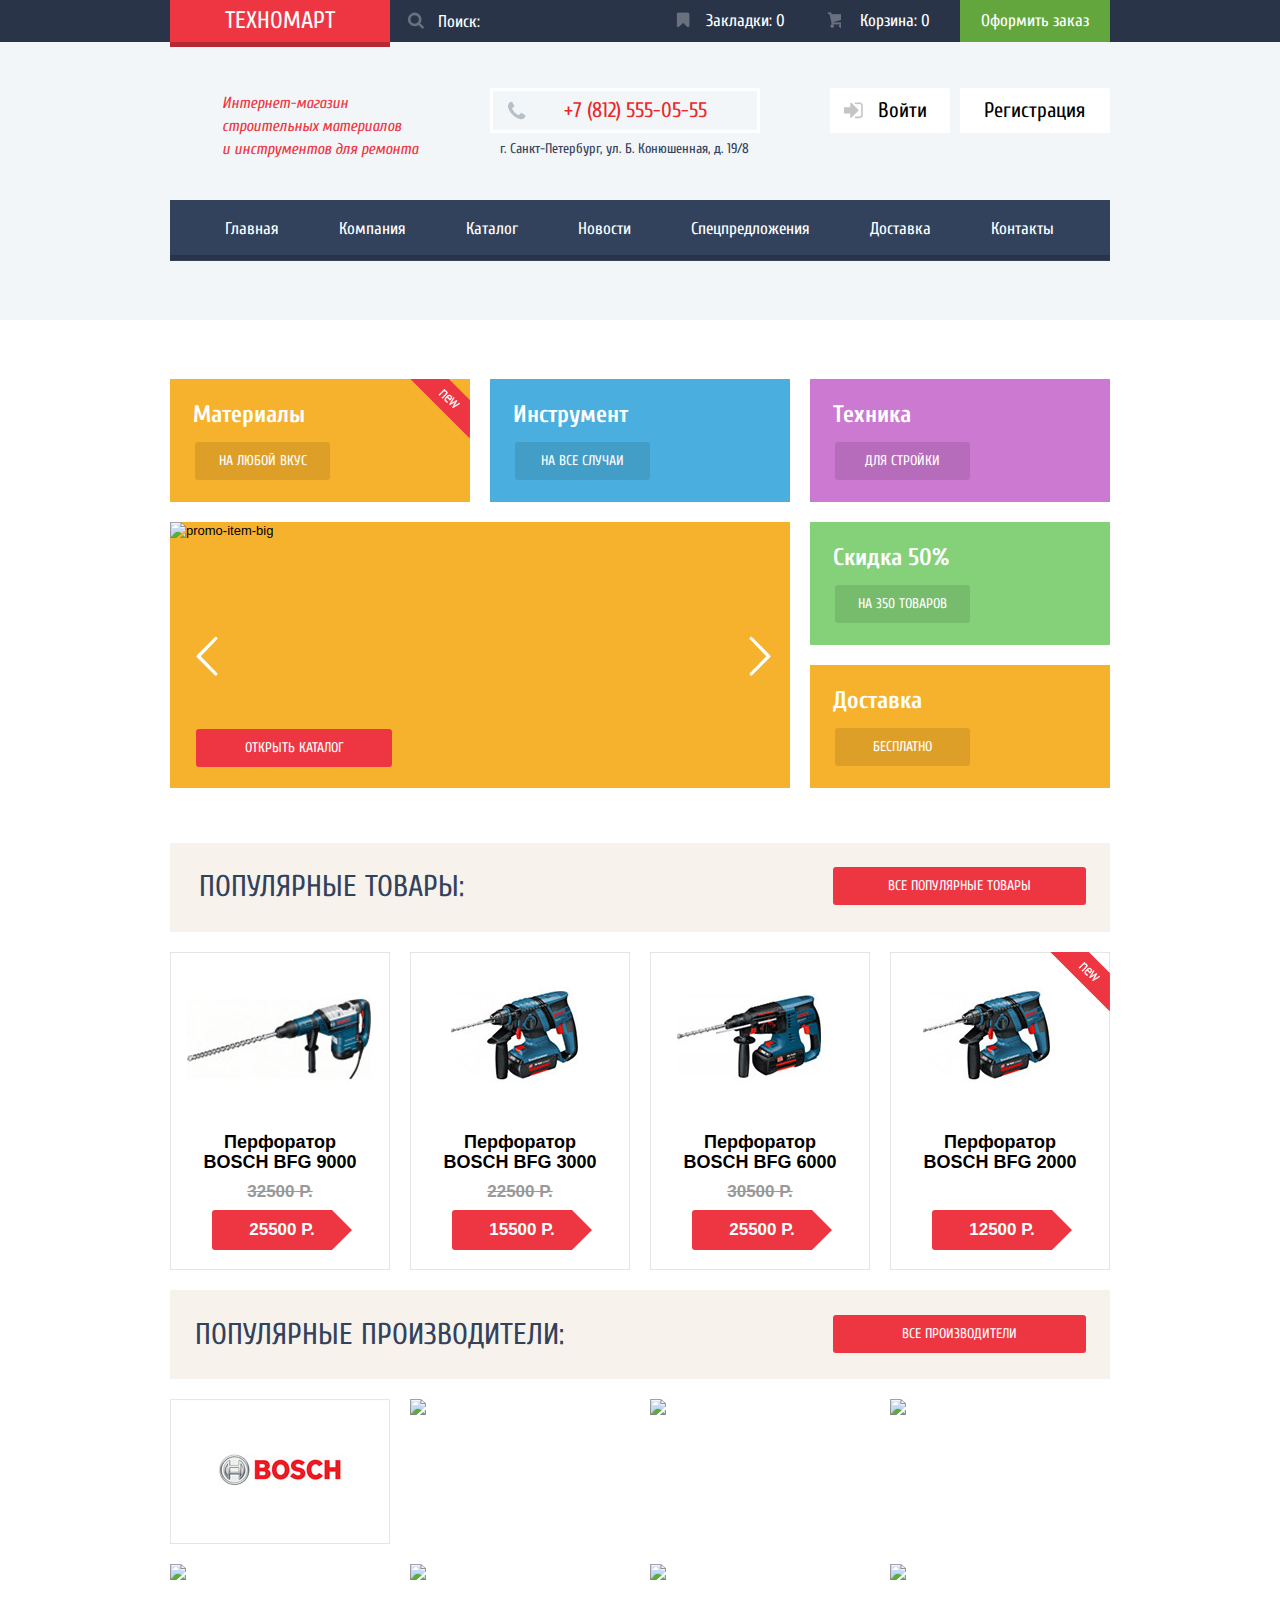
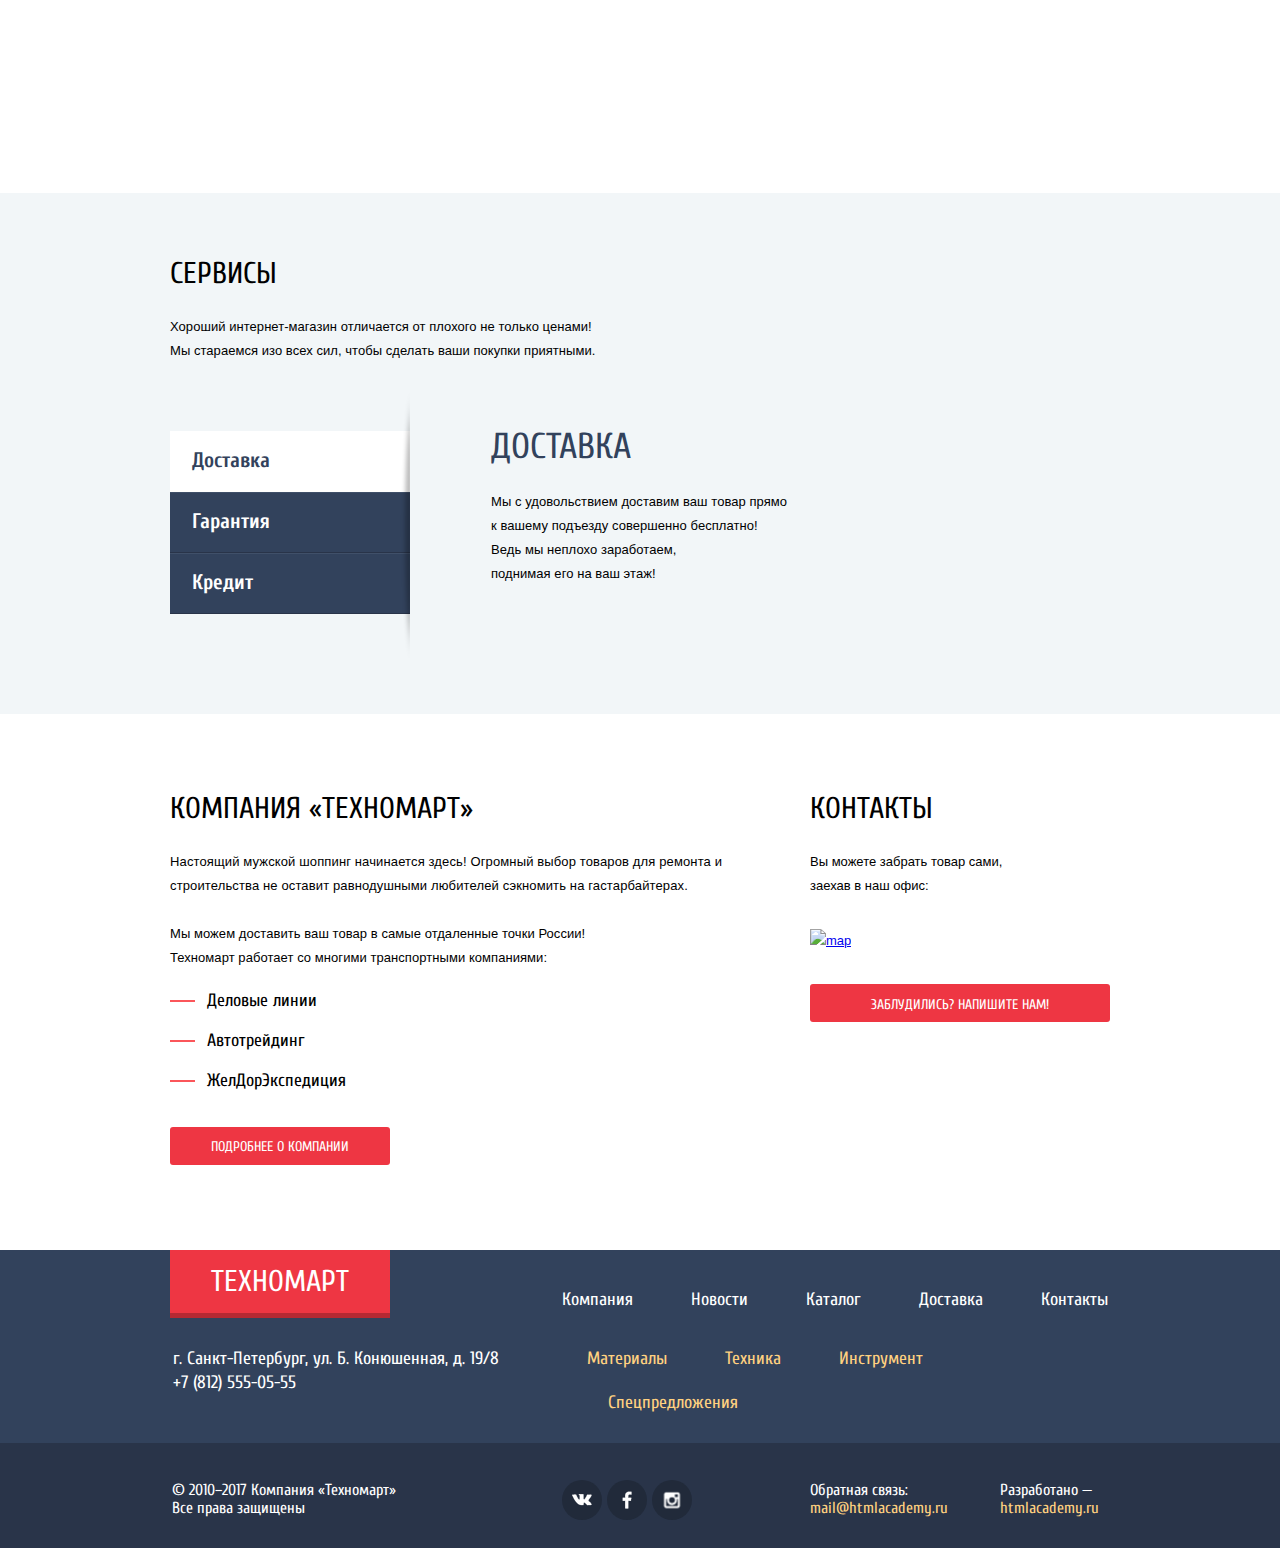
==== commit 7d1067ef: "меню в футере исправленное" ====
--- a/index.html
+++ b/index.html
@@ -117,7 +117,7 @@
 					<div class="promoblock-control">
 						<a href="#" class="btn">Открыть каталог</a>
 						<button type="button" class="galery-prev" name="prev" value="prev"><img src="img/slider-arrow-prev.png" width="22" height="40" alt="arrow"></button>
-						<button type="button" class="galery-next" name="next" value="next"><img src="img/slider-arrow-next.png" width="22" height="40"alt="arrow"></button>
+						<button type="button" class="galery-next" name="next" value="next"><img src="img/slider-arrow-next.png" width="22" height="40" alt="arrow"></button>
 					</div>
 				</article>
 				<!--Блок "Популярные товары"-->
@@ -126,63 +126,65 @@
 						<div class="products-header-head left"><h2>Популярные товары:</h2></div>
 						<div class="products-header-btn right"><a href="#" class="btn">Все популярные товары</a></div>
 					</section>
-					<article class="products-item">
-						<section class="product-action">
-							<a href="itemsincart.html" class="buy">Купить</a>
-							<a href="#" class="to-bookmarks">В закладки</a>
-						</section>
-						<section class="products-item-img">
-							<img src="img/perforator-BOSCH-BFG-9000.jpg" width="218" height="168" alt="popular-product">
-						</section>
-						<section class="products-item-title">
-							<h3>Перфоратор BOSCH BFG 9000</h3>
-						</section>
-						<div class="old-price">32500 Р.</div>
-						<div class="new-price">25500 Р.</div>
-					</article>
-					<article class="products-item">
-						<section class="product-action">
-							<a href="itemsincart.html" class="buy">Купить</a>
-							<a href="#" class="to-bookmarks">В закладки</a>
-						</section>
-						<section class="products-item-img">
-							<img src="img/perforator-BOSCH-BFG-3000.jpg" width="218" height="168" alt="popular-product">
-						</section>
-						<section class="products-item-title">
-							<h3>Перфоратор BOSCH BFG 3000</h3>
-						</section>
-						<div class="old-price">22500 Р.</div>
-						<div class="new-price">15500 Р.</div>	
-					</article>	
-					<article class="products-item">
-						<section class="product-action">
-							<a href="itemsincart.html" class="buy">Купить</a>
-							<a href="#" class="to-bookmarks">В закладки</a>
-						</section>
-						<section class="products-item-img">
-							<img src="img/perforator-BOSCH-BFG-6000.jpg" width="218" height="168" alt="popular-product">
-						</section>
-						<section class="products-item-title">
-							<h3>Перфоратор BOSCH BFG 6000</h3>
-						</section>
-						<div class="old-price">30500 Р.</div>
-						<div class="new-price">25500 Р.</div>
-					</article>	
-					<article class="products-item">
-						<div class="flag flag-new">новинка</div>
-						<section class="product-action">
-							<a href="itemsincart.html" class="buy">Купить</a>
-							<a href="#" class="to-bookmarks">В закладки</a>
-						</section>
-						<section class="products-item-img">
-							<img src="img/perforator-BOSCH-BFG-2000.jpg" width="218" height="168" alt="popular-product">
-						</section>
-						<section class="products-item-title">
-							<h3>Перфоратор BOSCH BFG 2000</h3>
-						</section>
-						<div class="old-price"></div>
-						<div class="new-price">12500 Р.</div>
-					</article>		
+					<section class="wrap-pop-products">
+						<article class="products-item">
+							<section class="product-action">
+								<a href="itemsincart.html" class="buy">Купить</a>
+								<a href="#" class="to-bookmarks">В закладки</a>
+							</section>
+							<section class="products-item-img">
+								<img src="img/perforator-BOSCH-BFG-9000.jpg" width="218" height="168" alt="popular-product">
+							</section>
+							<section class="products-item-title">
+								<h3>Перфоратор BOSCH BFG 9000</h3>
+							</section>
+							<div class="old-price">32500 Р.</div>
+							<div class="new-price">25500 Р.</div>
+						</article>
+						<article class="products-item">
+							<section class="product-action">
+								<a href="itemsincart.html" class="buy">Купить</a>
+								<a href="#" class="to-bookmarks">В закладки</a>
+							</section>
+							<section class="products-item-img">
+								<img src="img/perforator-BOSCH-BFG-3000.jpg" width="218" height="168" alt="popular-product">
+							</section>
+							<section class="products-item-title">
+								<h3>Перфоратор BOSCH BFG 3000</h3>
+							</section>
+							<div class="old-price">22500 Р.</div>
+							<div class="new-price">15500 Р.</div>	
+						</article>	
+						<article class="products-item">
+							<section class="product-action">
+								<a href="itemsincart.html" class="buy">Купить</a>
+								<a href="#" class="to-bookmarks">В закладки</a>
+							</section>
+							<section class="products-item-img">
+								<img src="img/perforator-BOSCH-BFG-6000.jpg" width="218" height="168" alt="popular-product">
+							</section>
+							<section class="products-item-title">
+								<h3>Перфоратор BOSCH BFG 6000</h3>
+							</section>
+							<div class="old-price">30500 Р.</div>
+							<div class="new-price">25500 Р.</div>
+						</article>	
+						<article class="products-item">
+							<div class="flag flag-new">новинка</div>
+							<section class="product-action">
+								<a href="itemsincart.html" class="buy">Купить</a>
+								<a href="#" class="to-bookmarks">В закладки</a>
+							</section>
+							<section class="products-item-img">
+								<img src="img/perforator-BOSCH-BFG-2000.jpg" width="218" height="168" alt="popular-product">
+							</section>
+							<section class="products-item-title">
+								<h3>Перфоратор BOSCH BFG 2000</h3>
+							</section>
+							<div class="old-price"></div>
+							<div class="new-price">12500 Р.</div>
+						</article>
+					</section>		
 				</section>
 				<!--Блок "Популярные производители"-->
 				<article class="popular-brand">
@@ -302,21 +304,21 @@
 						</nav>
 					</div>
 					<div class="footer-wrap-bottom clearfix">		
-					<!--Контакты-->
-					<section class="footer-contacts left">
-						<p>г. Санкт-Петербург, ул. Б. Конюшенная, д. 19/8<br>
-						+7 (812) 555-05-55
-						</p>
-					</section>
-					<!--Меню нижнее-->
-					<nav class="footer-menu-bottom right">
-						<ul>
-							<li><a href="#">Материалы</a></li>
-							<li><a href="#">Техника</a></li>
-							<li><a href="#">Инструмент</a></li>
-							<li><a href="#">Спецпредложения</a></li>
-						</ul>
-					</nav>
+						<!--Контакты-->
+						<section class="footer-contacts left">
+							<p>г. Санкт-Петербург, ул. Б. Конюшенная, д. 19/8<br>
+							+7 (812) 555-05-55
+							</p>
+						</section>
+						<!--Меню нижнее-->
+						<nav class="footer-menu-bottom right">
+							<ul>
+								<li><a href="#">Материалы</a></li>
+								<li><a href="#">Техника</a></li>
+								<li><a href="#">Инструмент</a></li>
+								<li><a href="#">Спецпредложения</a></li>
+							</ul>
+						</nav>
 					</div>
 				</div>	
 			</section>
@@ -371,5 +373,6 @@
 			</form>
 		</article>
 		<div class="write-us-show"></div>
+		<script src="js/script.js"></script>
 	</body>
 </html>
--- a/css/style.css
+++ b/css/style.css
@@ -1,5 +1,5 @@
 body {
-  min-width: 960px;
+  min-width: 940px;
 
   font: 13px/18px "PT Sans", "Arial", sans-serif;
   color: #000;
@@ -7,11 +7,11 @@
   background: #fff url("../img/body-bg.png");
 }
 
-* {
-  -webkit-box-sizing: border-box;
-     -moz-box-sizing: border-box;
-       -o-box-sizing: border-box;
-         -box-sizing: border-box;
+* { 
+ -webkit-box-sizing: border-box;
+    -moz-box-sizing: border-box;
+      -o-box-sizing: border-box;
+         box-sizing: border-box;
 }
 
 /*===================================================
@@ -184,14 +184,14 @@
 =====================================================*/
 
 .main-header {
-  height: 320px;
+  min-height: 320px;
 	margin-bottom: 20px;
 
   background-color: #f2f6f8;
 }
                 /*Верхний блок шапки*/
 .main-header-top {
-	height: 42px;
+	min-height: 42px;
 
   color: #fff;
 
@@ -199,16 +199,17 @@
 }
 
 .header-logo {
+  width: 220px;
+  min-height: 42px;
   color: #fff;
-
   background-color: #ee3643;
 }
 
 .header-logo a {
   display: block;
   width: 220px;
-  height: 42px;
-  padding: 12px 0;
+  min-height: 42px;
+  padding: 9px 50px;
 
   font: 24px/24px "Cuprum", "Arial", sans-serif;
   text-align: center;
@@ -467,7 +468,9 @@
                 /*Блок описания сайта*/
 .site-description {
   width: 270px;
+  min-height: 158px;
   padding-top: 50px;
+  padding-bottom: 39px;
   padding-left: 52px;
   margin-right: 20px;
 
@@ -486,7 +489,7 @@
 .contacts-tel {
   position: relative;
 
-  height: 45px; 
+  min-height: 45px; 
   margin-top: 46px;
   padding: 9px 0;
   padding-left: 71px;
@@ -518,7 +521,7 @@
         /*Блок регистрации и авторизации пользователя*/
 .user-autorization {
   width: 290px;
-
+  
   font-size: 0;
 }
 
@@ -526,7 +529,6 @@
   position: relative;
 
   display: inline-block;
-
   height: 45px;
   margin-top: 46px;
   margin-left: 10px;
@@ -610,6 +612,10 @@
   font: 21px/21px "Cuprum", "Arial", sans-serif;
   text-decoration: none;
   color: #000;
+  -ms-text-overflow: ellipsis;
+  text-overflow: ellipsis;
+  overflow: hidden;
+  white-space: nowrap;
 
   background-color: #fff;
 }
@@ -1029,7 +1035,7 @@
   background: url("../img/promo-flag-new.png") no-repeat 0 0;
 }
 
-.products-pop .products-item:last-child {
+.wrap-pop-products .products-item:nth-child(4n) {
   margin-right: 0;
 }
 
@@ -1253,17 +1259,25 @@
   margin-right: 0;
 } 
 
-
 .popular-brand li:hover {
-  box-shadow: 0 10px 25px rgba(41, 52, 73, 0.5);  
+  -webkit-box-shadow: 0 10px 25px rgba(41, 52, 73, 0.5);
+     -moz-box-shadow: 0 10px 25px rgba(41, 52, 73, 0.5);
+       -o-box-shadow: 0 10px 25px rgba(41, 52, 73, 0.5);
+          box-shadow: 0 10px 25px rgba(41, 52, 73, 0.5);  
 }
 
 .popular-brand li:active {
-  box-shadow: 0 4px 10px rgba(41, 52, 73, 0.5);
-}
-
-.popular-brand li:active img {
-  opacity: 0.3;  
+  -webkit-box-shadow: 0 4px 10px rgba(41, 52, 73, 0.5);
+     -moz-box-shadow: 0 4px 10px rgba(41, 52, 73, 0.5);
+       -o-box-shadow: 0 4px 10px rgba(41, 52, 73, 0.5);
+          box-shadow: 0 4px 10px rgba(41, 52, 73, 0.5);
+}
+
+.popular-brand img:active  {
+  -webkit-opacity: 0.3;
+     -moz-opacity: 0.3;
+       -o-opacity: 0.3;
+          opacity: 0.3;  
 }
 
 .popular-brand img {
@@ -1983,6 +1997,14 @@
   background: none;
 }
 
+button.form-btn:active {
+  outline: none;
+}
+
+button.form-btn:focus {
+  outline: none;
+}
+
 /*===================================================
               Блок сортировки каталога
 =====================================================*/
@@ -1993,7 +2015,7 @@
   min-height: 38px;
   margin-bottom: 20px;
   padding: 10px 20px;
-  padding-right: 15px; 
+  padding-right: 17px; 
 
   font: 13px/18px "PT Sans", "Arial", sans-serif;
   text-transform: uppercase;
@@ -2006,18 +2028,18 @@
 
 .sorting-name {
   width: 220px;
-  padding-right: 20px;
-}
-
-.catalog-sorting ul {
-  width: 445px;
+}
+
+.catalog-sorting-filter {
+  width: 390px;
   margin: 0;
   padding: 0;
+
   list-style: none;
   font-size: 0;
 }
 
-.catalog-sorting li {
+.catalog-sorting-filter li {
   display: inline-block;
   margin-right: 71px;
 
@@ -2025,24 +2047,33 @@
   vertical-align: top;
 }
 
-.catalog-sorting li:nth-child(2) {
-  margin-right: 66px;
-}
-
-.catalog-sorting li:nth-child(3) {
-  margin-right: 46px;
-}
-
-.catalog-sorting li:nth-child(4), 
-.catalog-sorting li:nth-child(5) {
-  width: 11px;
-  height: 10px;
-  margin-top: 5px;
+.catalog-sorting-filter li:nth-child(2) {
+  margin-right: 65px;
+}
+
+.catalog-sorting-filter li:last-child {
+  margin-right: 0px;
+}
+
+.catalog-sorting-arrow {
+  margin: 0;
+  padding: 0;
+  
+  list-style: none;
+  font-size: 0;
+}
+
+.catalog-sorting-arrow li {
+  display: inline-block;
+  width: 10px;
+  height: 18px;
   margin-right: 0;
-}
-
-.catalog-sorting li:nth-child(4) {
-  margin-right: 21px;
+
+  vertical-align: bottom;
+}
+
+.catalog-sorting-arrow li:last-child {
+  margin-left: 22px;
 }
 
 .catalog-sorting a {
@@ -2056,7 +2087,7 @@
   border-bottom: 1px dotted #ee3643;
 }
 
-.catalog-sorting a:hover {
+.catalog-sorting-filter a:hover {
   color: #000;
 
   border-bottom: 1px solid #ee3643;
@@ -2083,11 +2114,12 @@
   color: #000;
 }
 
+
 a.catalog-sorting-up::before {
   content: "";
   
   position: absolute;
-  bottom: 7px;
+  top: 0;
   left: 0;
 
   border: 5px solid transparent;
@@ -2098,7 +2130,7 @@
   content: "";
   
   position: absolute;
-  bottom: 7px;
+  top: 0;
   left: 0;
 
   border: 5px solid transparent;
@@ -2109,7 +2141,7 @@
   content: "";
   
   position: absolute;
-  bottom: 2px;
+  top: 5px;
   left: 0;
 
   border: 5px solid transparent;
@@ -2120,7 +2152,7 @@
   content: "";
   
   position: absolute;
-  bottom: 2px;
+  top: 5px;
   left: 0;
 
   border: 5px solid transparent;
@@ -2321,7 +2353,9 @@
 .footer-menu-top li {
   display: inline-block;
   height: 44px;
-  margin-left: 59px;
+  margin-left: 58px;
+
+  vertical-align: top;
 }
 
 .footer-menu-top li:first-child {
@@ -2371,11 +2405,17 @@
 .footer-menu-bottom li {
   display: inline-block;
   height: 44px;
-  margin-left: 59px;
+  margin-left: 58px;
+
+  vertical-align: top;
 }
 
 .footer-menu-bottom li:first-child {
   margin-left: 37px;
+}
+
+.footer-menu-bottom li:last-child {
+  margin-right: 0;
 }
 
 .footer-menu-bottom a {
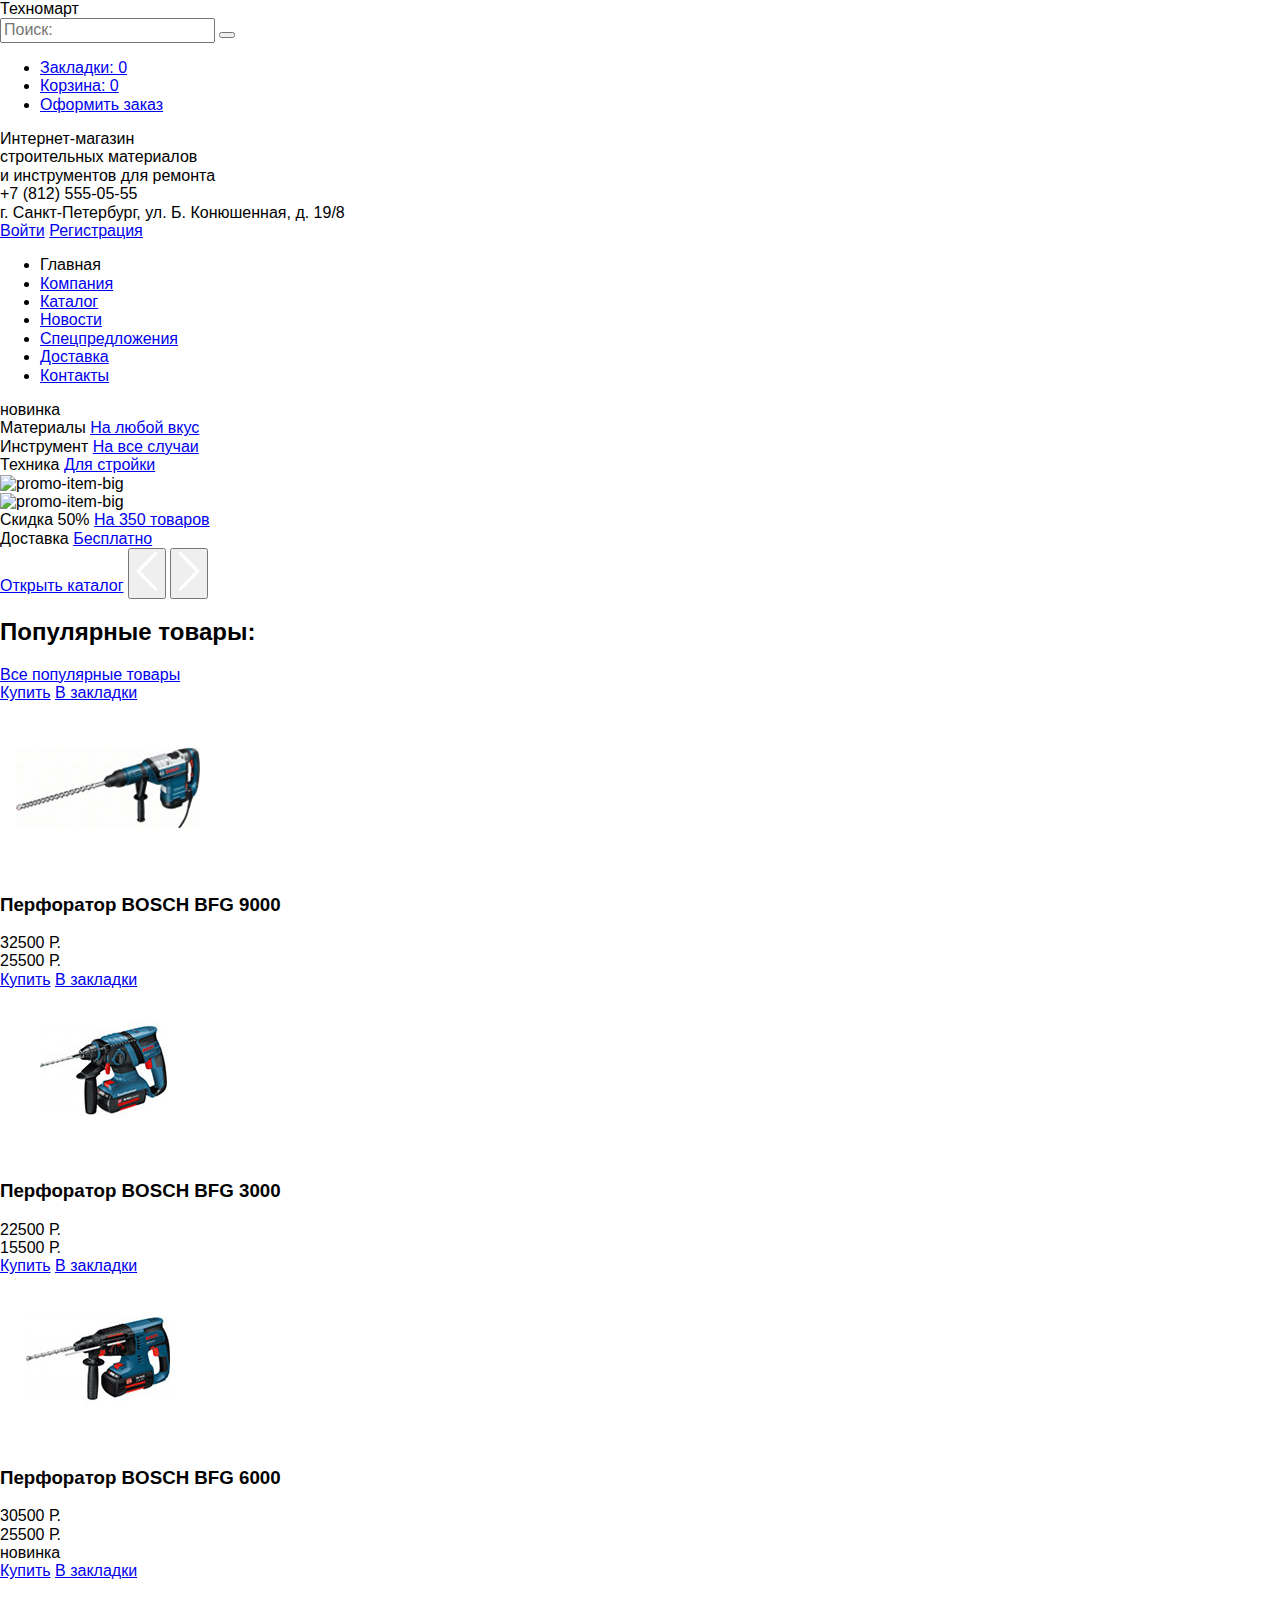
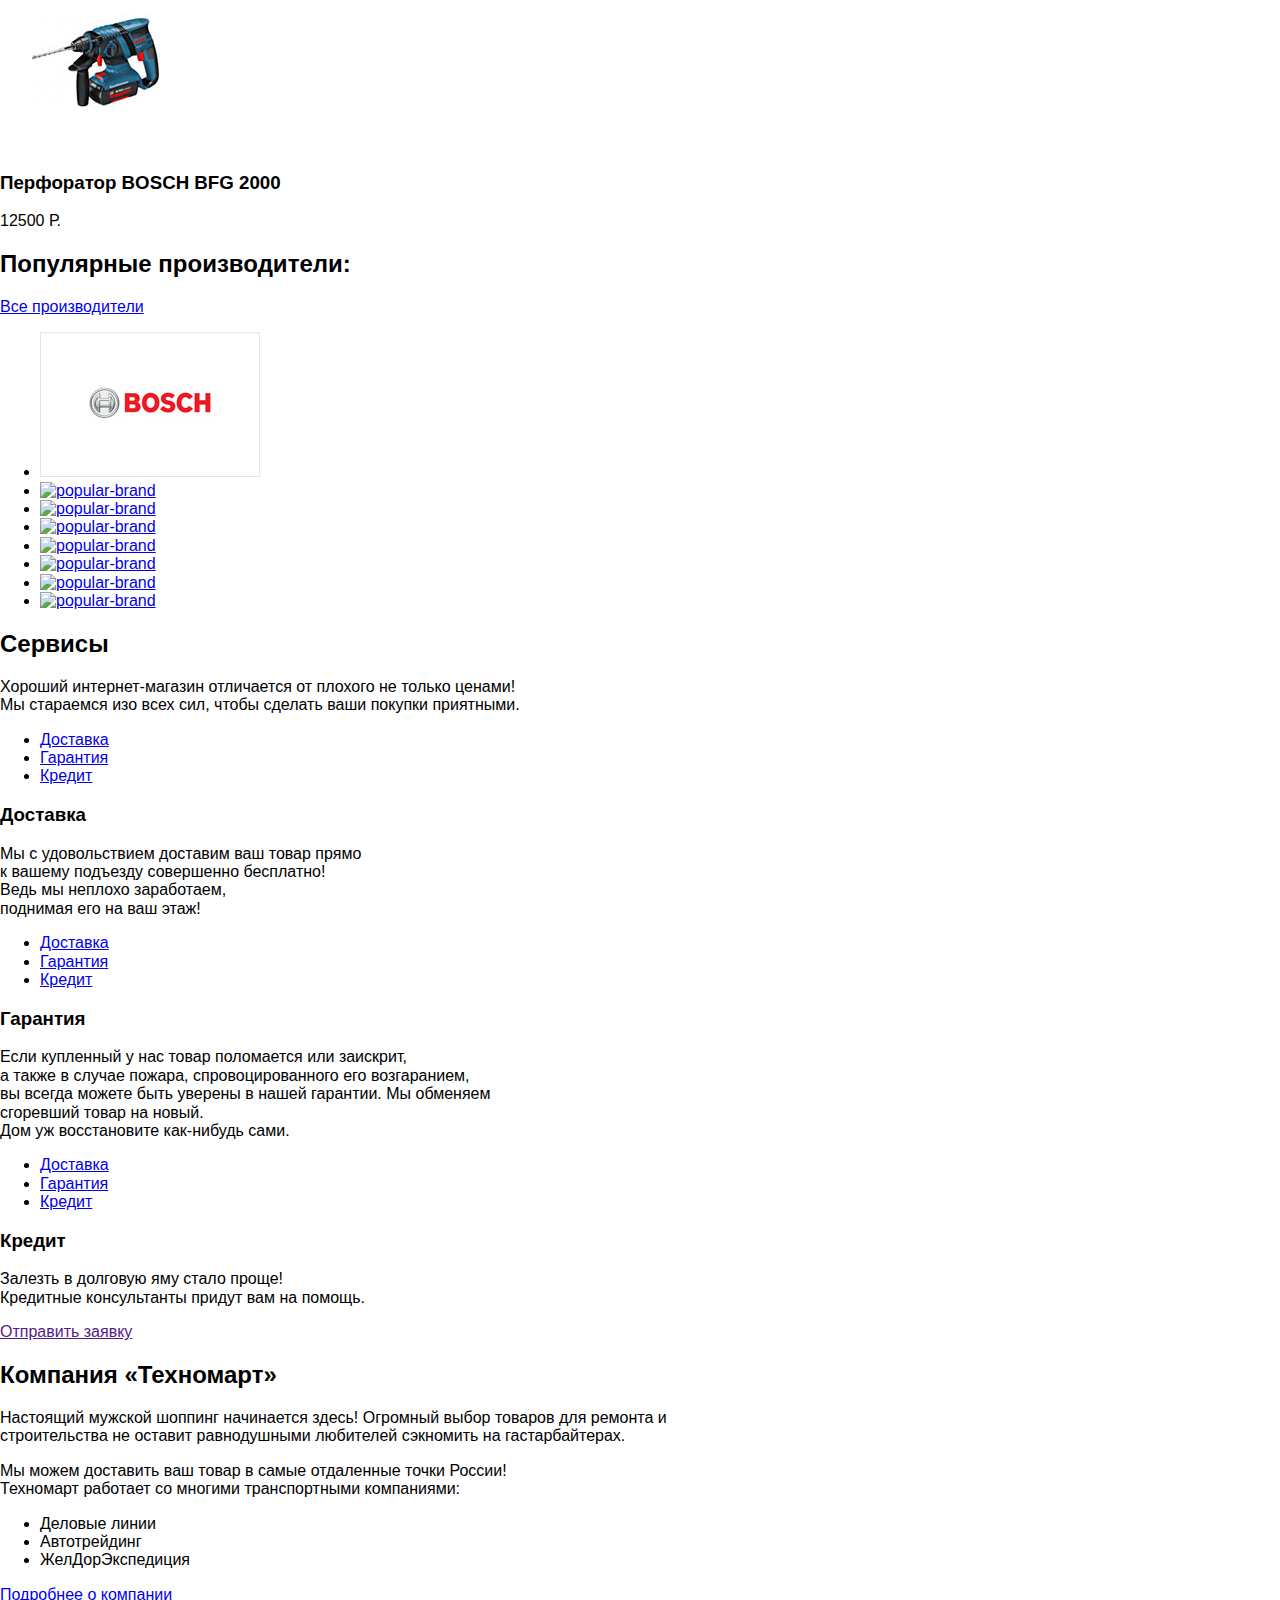
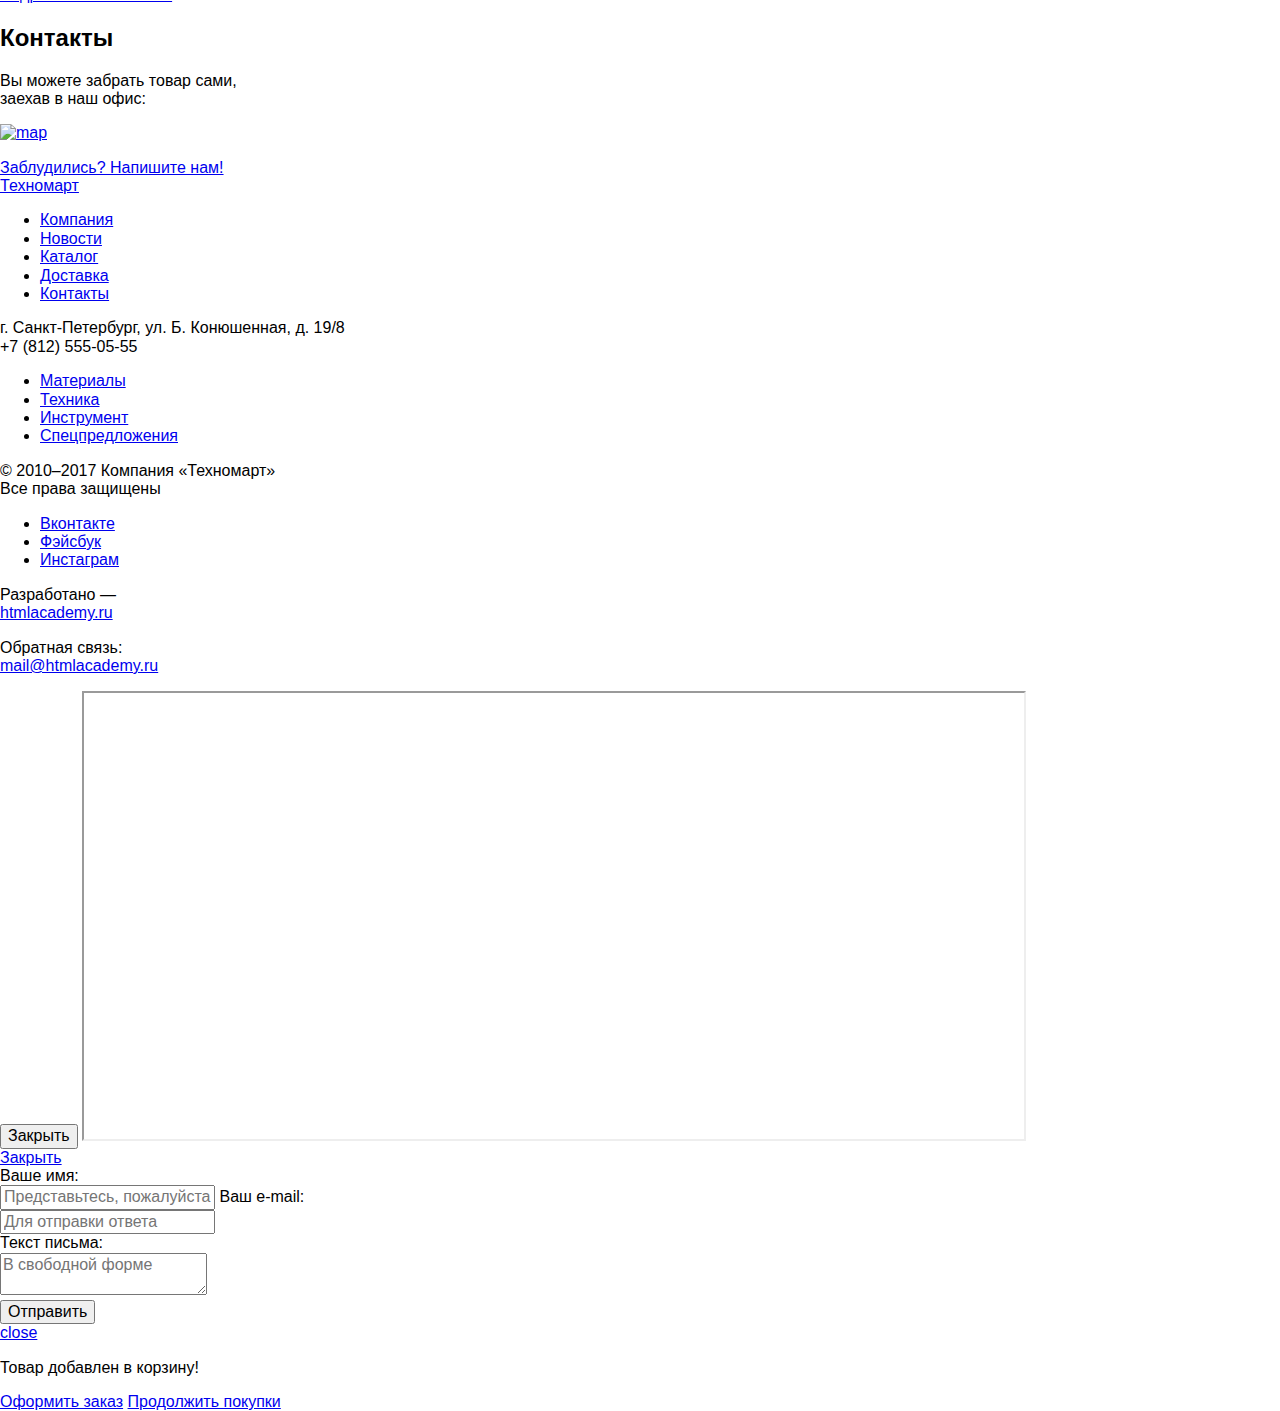
==== commit f521550f: "переименовал картинки популярных товаров" ====
--- a/index.html
+++ b/index.html
@@ -6,7 +6,7 @@
 	  <link href="https://fonts.googleapis.com/css?family=Cuprum:400,400i,700&amp;subset=cyrillic" rel="stylesheet">
 	  <link href="https://fonts.googleapis.com/css?family=Cuprum:400,400i,700&amp;subset=cyrillic" rel="stylesheet">
 	  <link rel="stylesheet" href="css/normalize.css">
-	  <link rel="stylesheet" href="css/style.css">
+	  <link rel="stylesheet" href="css/style.min.css">
 	</head>
 	<body>
 	<!--Начало шапки сайта-->
@@ -192,15 +192,15 @@
 						<div class="brand-header-head left"><h2>Популярные производители:</h2></div>
 						<div class="brand-header-btn right"><a href="#" class="btn">Все производители</a></div>
 					</div>	
-					<ul>
-						<li><a href="#"><img src="img/bosch.jpg" width="220" height="145" alt="popular-brand"></a></li>
-						<li><a href="#"><img src="img/makita.jpg" width="220" height="145" alt="popular-brand"></a></li>
-						<li><a href="#"><img src="img/dewalt.jpg" width="220" height="145" alt="popular-brand"></a></li>
-						<li><a href="#"><img src="img/interscol.jpg" width="220" height="145" alt="popular-brand"></a></li>
-						<li><a href="#"><img src="img/hitachi.jpg" width="220" height="145" alt="popular-brand"></a></li>
-						<li><a href="#"><img src="img/lg.jpg" width="220" height="145" alt="popular-brand"></a></li>
-						<li><a href="#"><img src="img/aeg.jpg" width="220" height="145" alt="popular-brand"></a></li>
-						<li><a href="#"><img src="img/metabo.jpg" width="220" height="145" alt="popular-brand"></a></li>
+					<ul class="brand-item">
+						<li ><a href="#"><img src="img/bosch1.jpg" width="220" height="145" alt="popular-brand"></a></li>
+						<li><a href="#"><img src="img/makita1.jpg" width="220" height="145" alt="popular-brand"></a></li>
+						<li><a href="#"><img src="img/dewalt1.jpg" width="220" height="145" alt="popular-brand"></a></li>
+						<li><a href="#"><img src="img/interscol1.jpg" width="220" height="145" alt="popular-brand"></a></li>
+						<li><a href="#"><img src="img/hitachi1.jpg" width="220" height="145" alt="popular-brand"></a></li>
+						<li><a href="#"><img src="img/lg1.jpg" width="220" height="145" alt="popular-brand"></a></li>
+						<li><a href="#"><img src="img/aeg1.jpg" width="220" height="145" alt="popular-brand"></a></li>
+						<li><a href="#"><img src="img/metabo1.jpg" width="220" height="145" alt="popular-brand"></a></li>
 					</ul>
 				</article>
 			</div>	
@@ -354,6 +354,7 @@
 		<!--Модальное окно: Карта-->
 		<div class="modal-content-map">
 			<button class="modal-content-close" type="button">Закрыть</button>
+			<iframe src="https://www.google.com/maps/embed?pb=!1m18!1m12!1m3!1d1998.5991043651713!2d30.32089461630908!3d59.938794181876276!2m3!1f0!2f0!3f0!3m2!1i1024!2i768!4f13.1!3m3!1m2!1s0x4696310fca5ba729%3A0xea9c53d4493c879f!2sBolshaya+Konyushennaya+ul.%2C+19%2C+Sankt-Peterburg%2C+191186!5e0!3m2!1sen!2sru!4v1487612946136" width="940" height="446" allowfullscreen></iframe>
 		</div>
 		<div class="modal-content-map-show"></div>
 		<!--Модальное окно: Напишите нам-->
@@ -373,6 +374,21 @@
 			</form>
 		</article>
 		<div class="write-us-show"></div>
-		<script src="js/script.js"></script>
+		<!--Модальное окно: Товар добавлен в корзину-->
+		<section class="items-in-cart">
+			<div class="wrap">
+				<a href="#" class="items-in-cart-btn-close">close</a>
+				<p>Товар добавлен в корзину!</p>
+			</div>
+			<div class="cart-control">
+				<div class="wrap-control">
+					<a href="#" class="cart-control-order">Оформить заказ</a>
+					<a href="#" class="cart-control-shoping">Продолжить покупки</a>
+				</div>
+			</div>
+		</section>
+		<div class="items-in-cart-show"></div>
+		<script src="js/script.min.js"></script>
 	</body>
 </html>
+<!-- Завершил проект -->
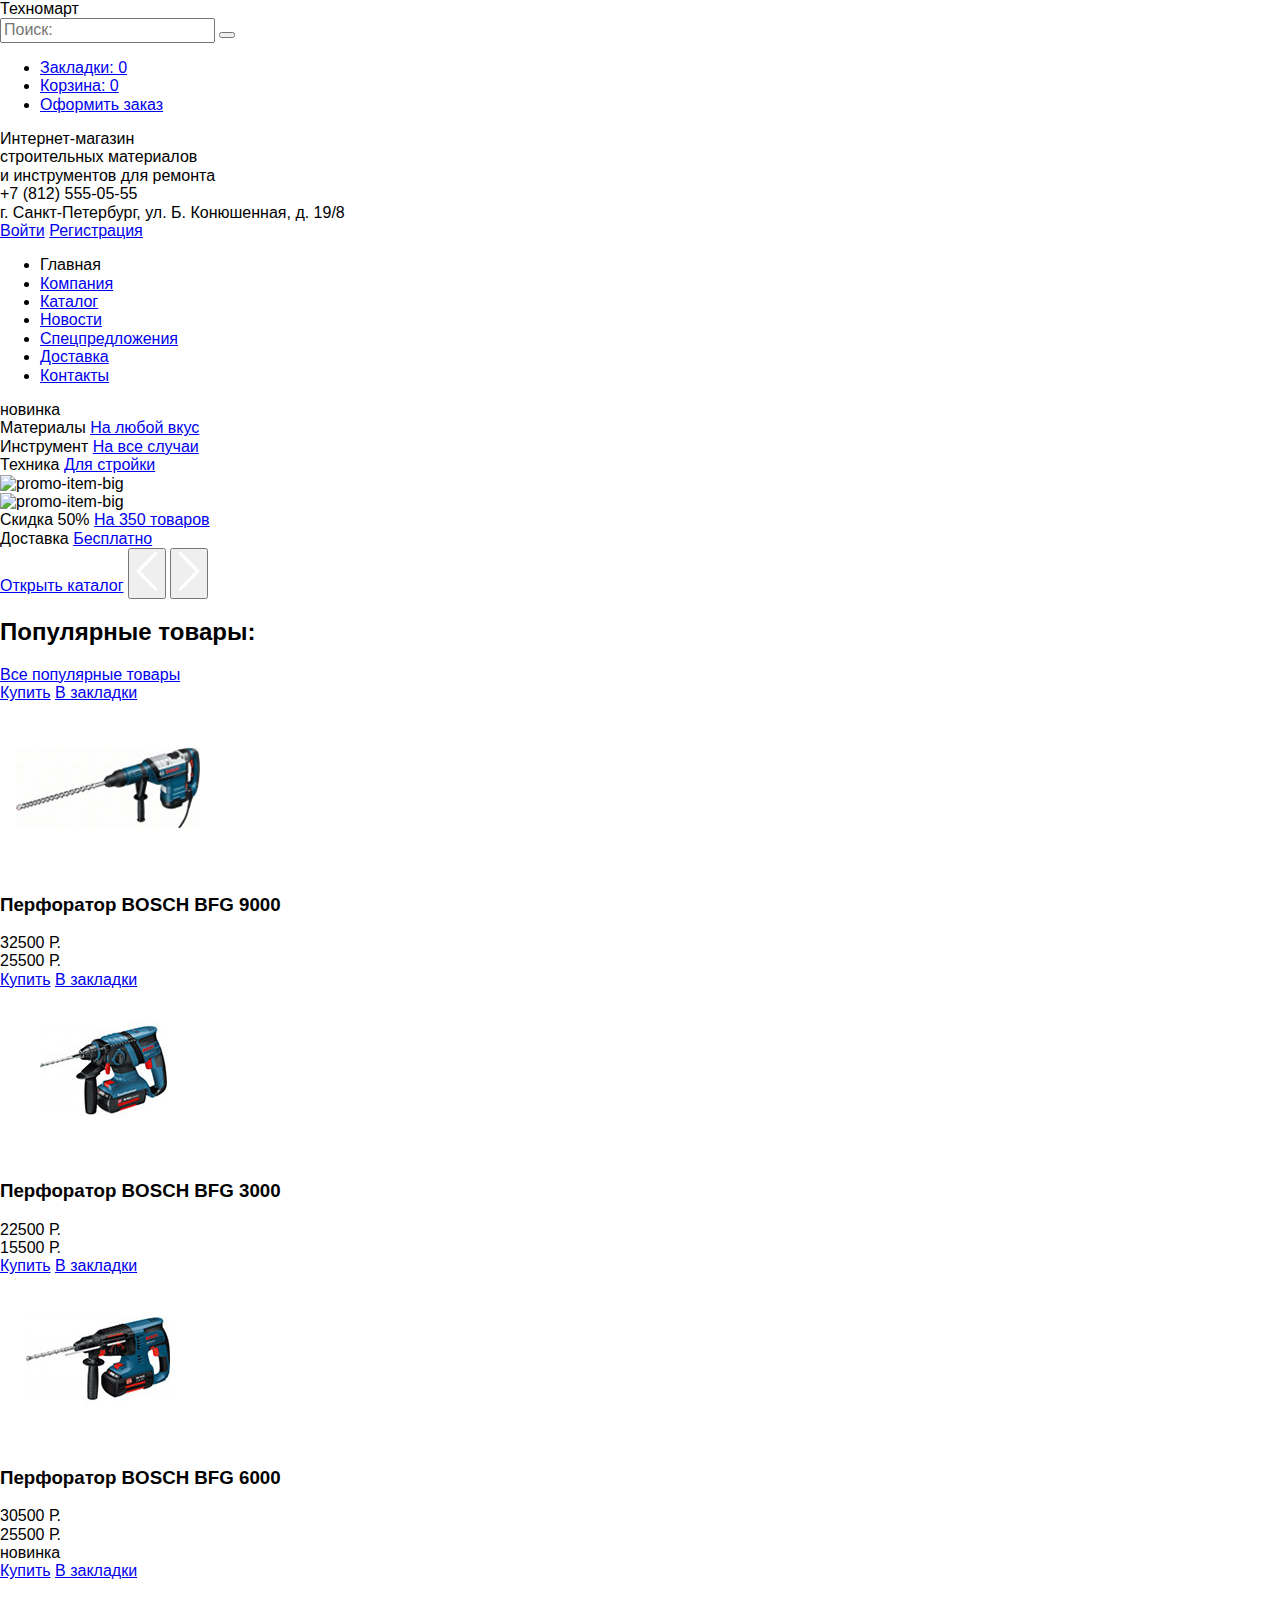
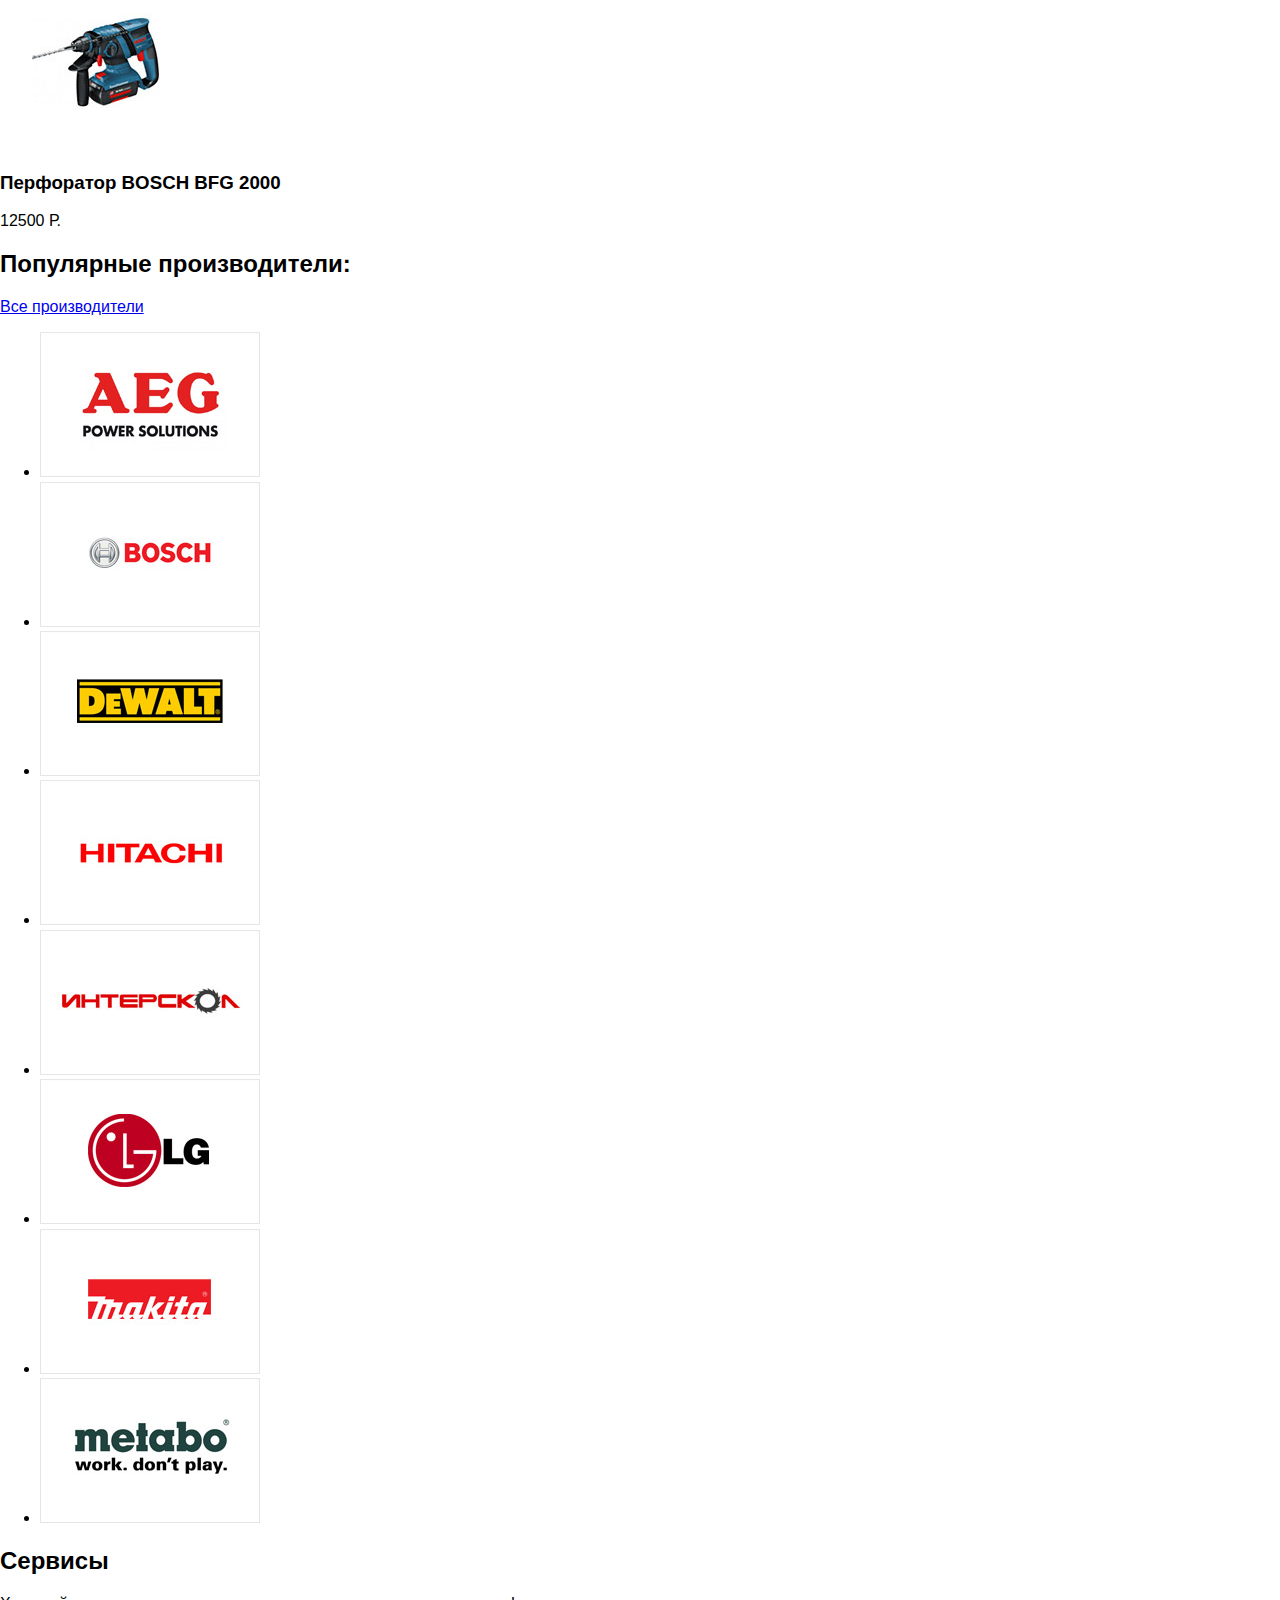
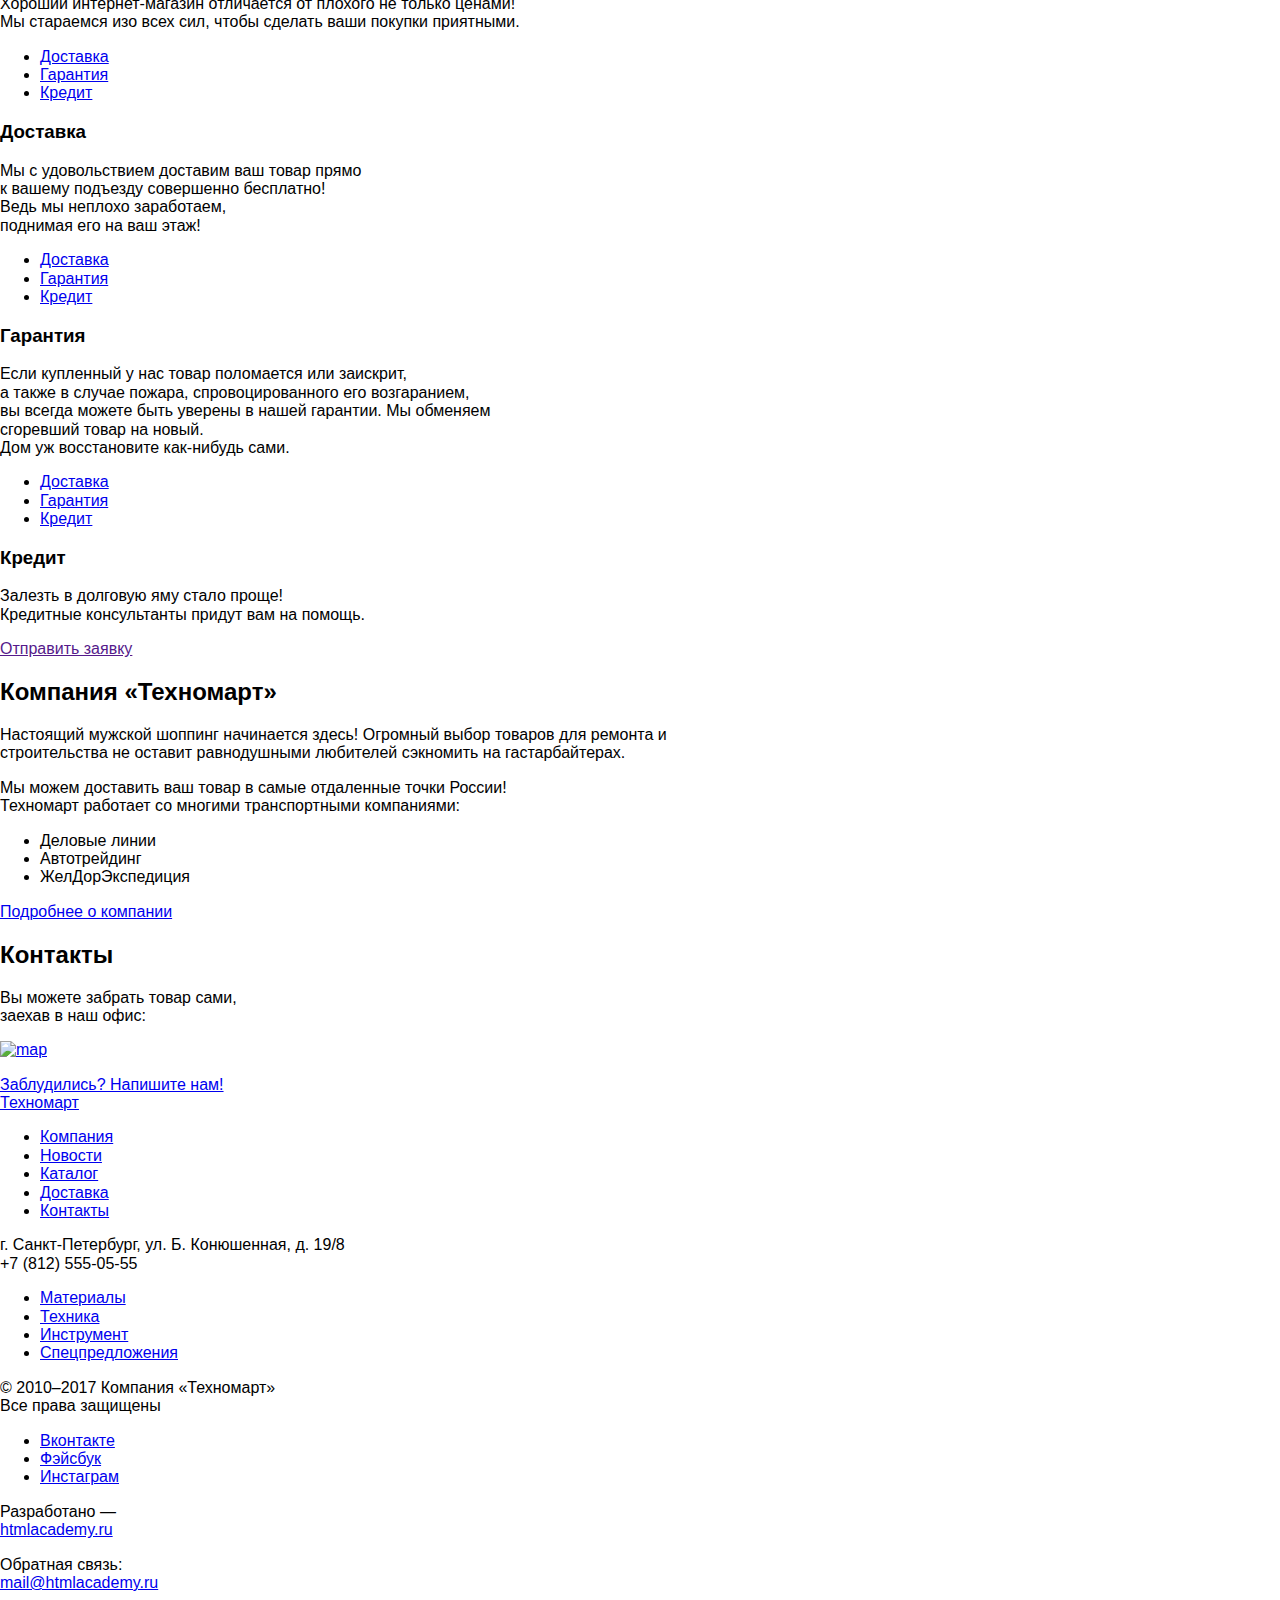
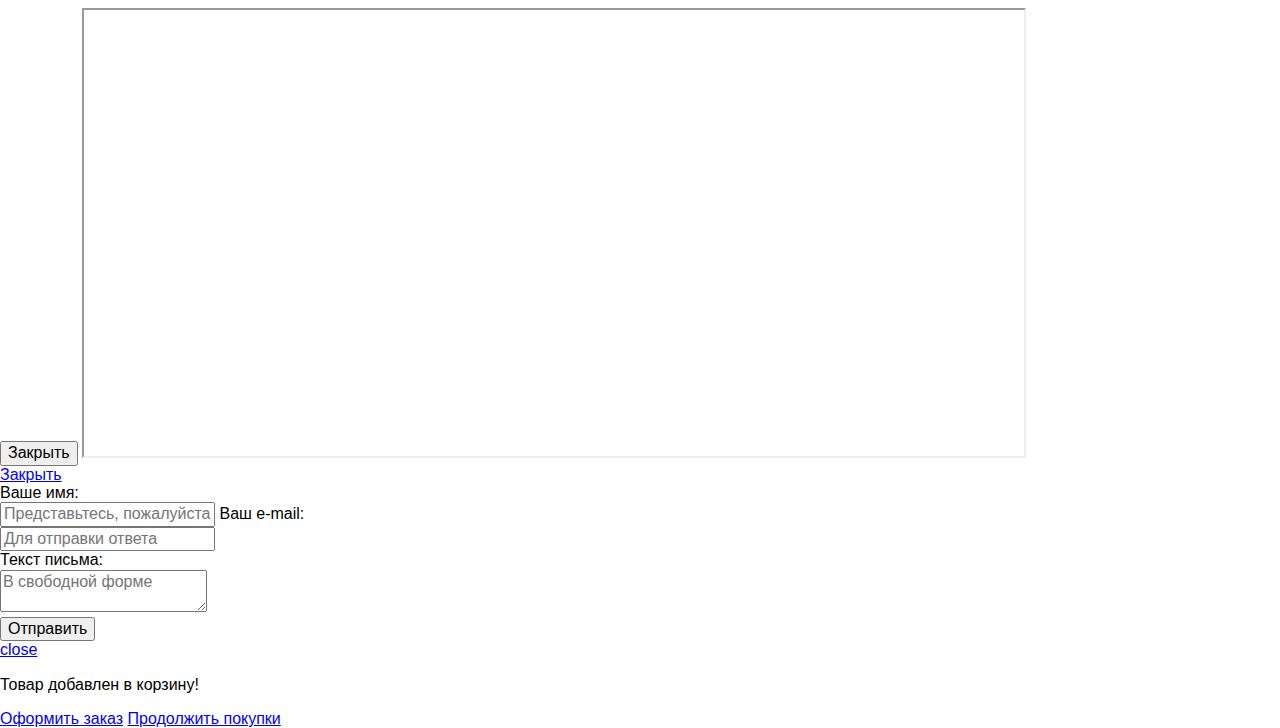
==== commit 93697e8f: "вернул ссылки на картинки популярных товаров" ====
--- a/index.html
+++ b/index.html
@@ -193,14 +193,14 @@
 						<div class="brand-header-btn right"><a href="#" class="btn">Все производители</a></div>
 					</div>	
 					<ul class="brand-item">
-						<li ><a href="#"><img src="img/bosch1.jpg" width="220" height="145" alt="popular-brand"></a></li>
-						<li><a href="#"><img src="img/makita1.jpg" width="220" height="145" alt="popular-brand"></a></li>
-						<li><a href="#"><img src="img/dewalt1.jpg" width="220" height="145" alt="popular-brand"></a></li>
-						<li><a href="#"><img src="img/interscol1.jpg" width="220" height="145" alt="popular-brand"></a></li>
-						<li><a href="#"><img src="img/hitachi1.jpg" width="220" height="145" alt="popular-brand"></a></li>
-						<li><a href="#"><img src="img/lg1.jpg" width="220" height="145" alt="popular-brand"></a></li>
-						<li><a href="#"><img src="img/aeg1.jpg" width="220" height="145" alt="popular-brand"></a></li>
-						<li><a href="#"><img src="img/metabo1.jpg" width="220" height="145" alt="popular-brand"></a></li>
+						<li ><a href="#"><img src="img/AEG1.jpg" width="220" height="145" alt="popular-brand"></a></li>
+						<li><a href="#"><img src="img/bosch1.jpg" width="220" height="145" alt="popular-brand"></a></li>
+						<li><a href="#"><img src="img/Dewalt1.jpg" width="220" height="145" alt="popular-brand"></a></li>
+						<li><a href="#"><img src="img/Hitachi1.jpg" width="220" height="145" alt="popular-brand"></a></li>
+						<li><a href="#"><img src="img/Interscol1.jpg" width="220" height="145" alt="popular-brand"></a></li>
+						<li><a href="#"><img src="img/LG1.jpg" width="220" height="145" alt="popular-brand"></a></li>
+						<li><a href="#"><img src="img/Makita1.jpg" width="220" height="145" alt="popular-brand"></a></li>
+						<li><a href="#"><img src="img/Metabo1.jpg" width="220" height="145" alt="popular-brand"></a></li>
 					</ul>
 				</article>
 			</div>	
